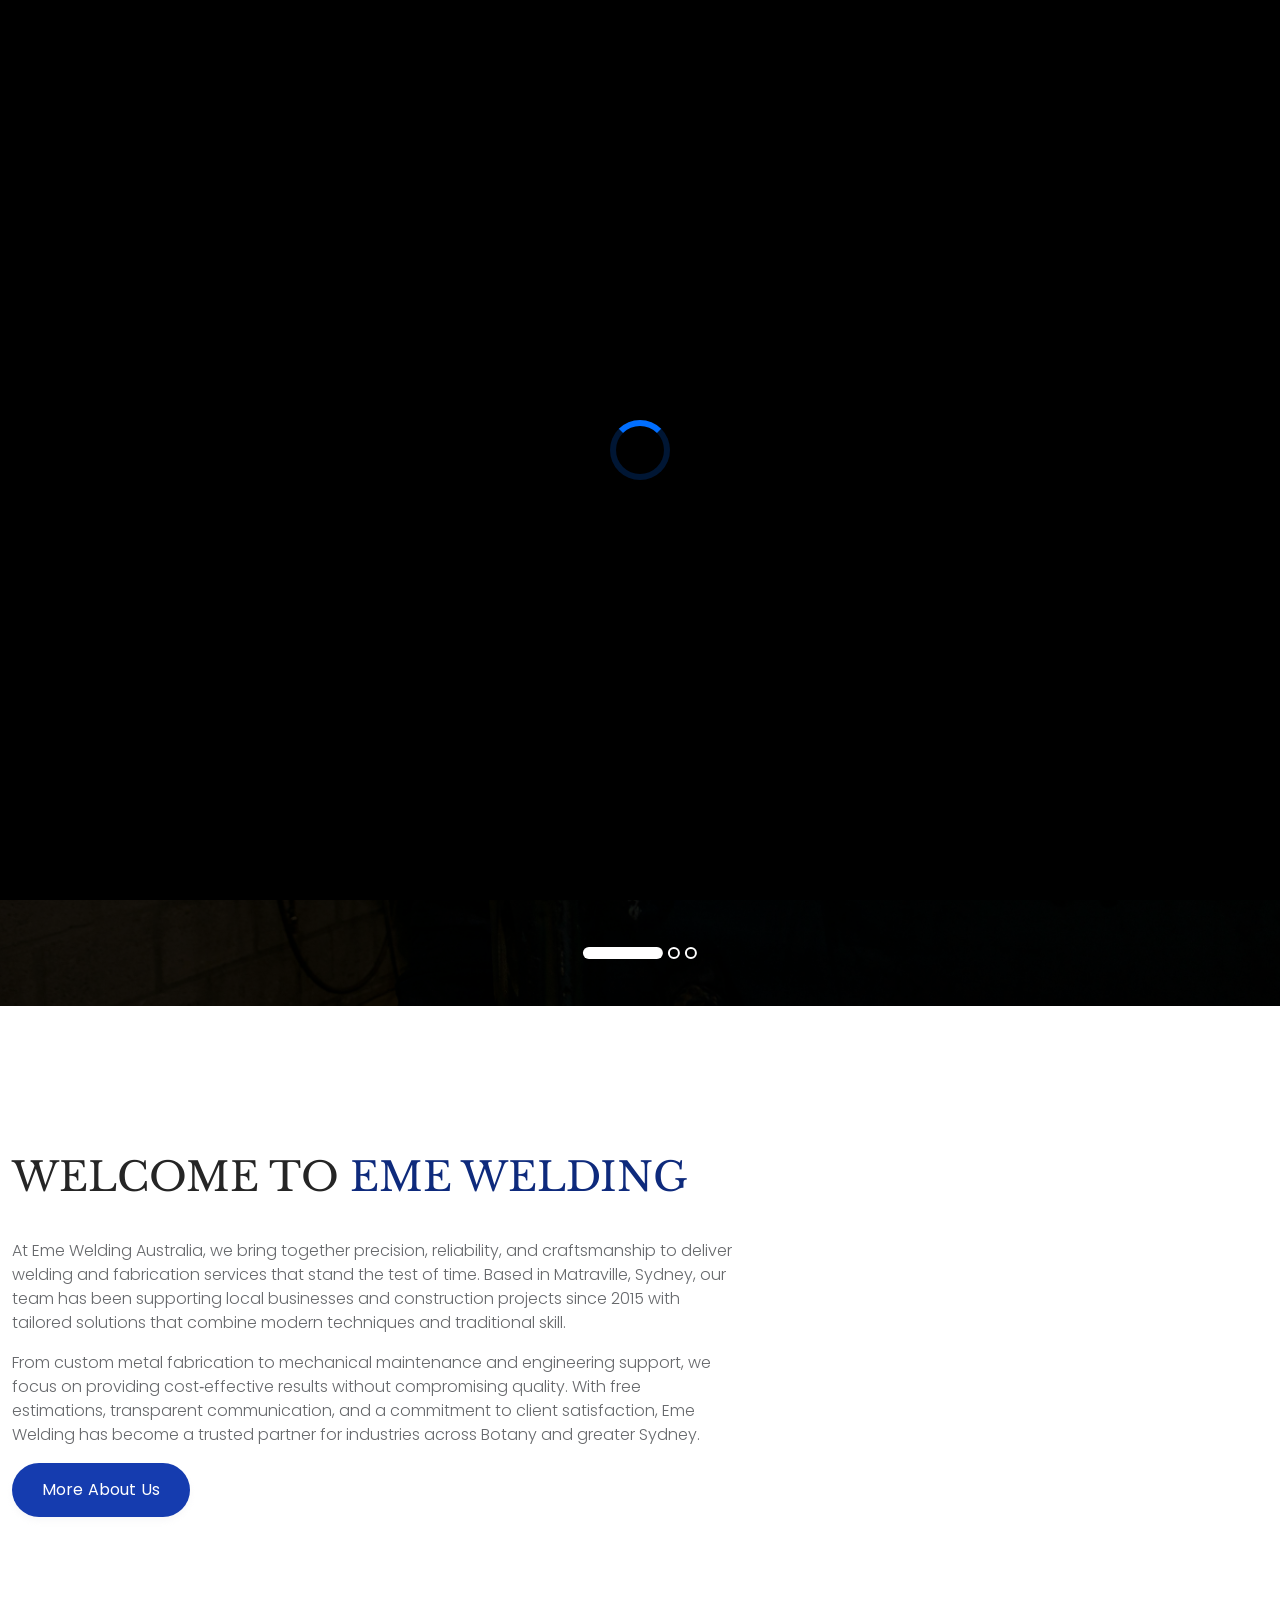
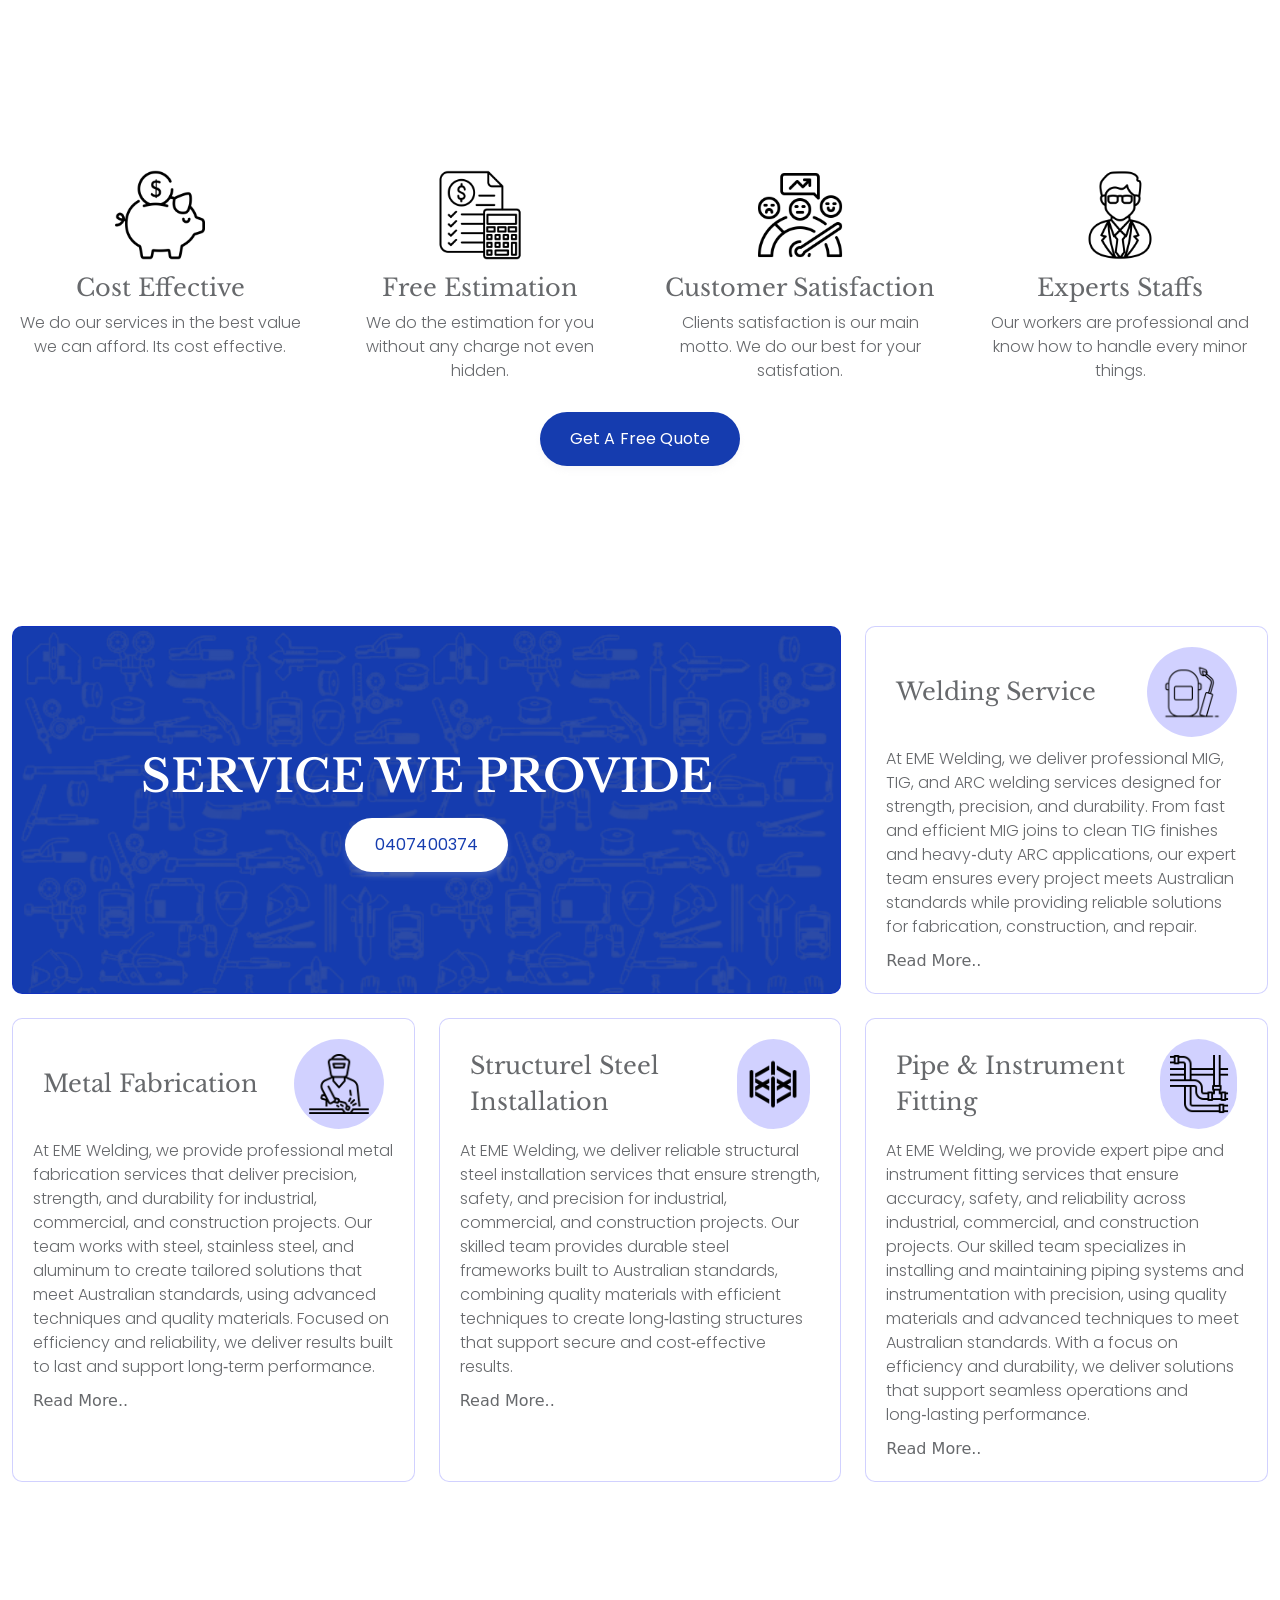
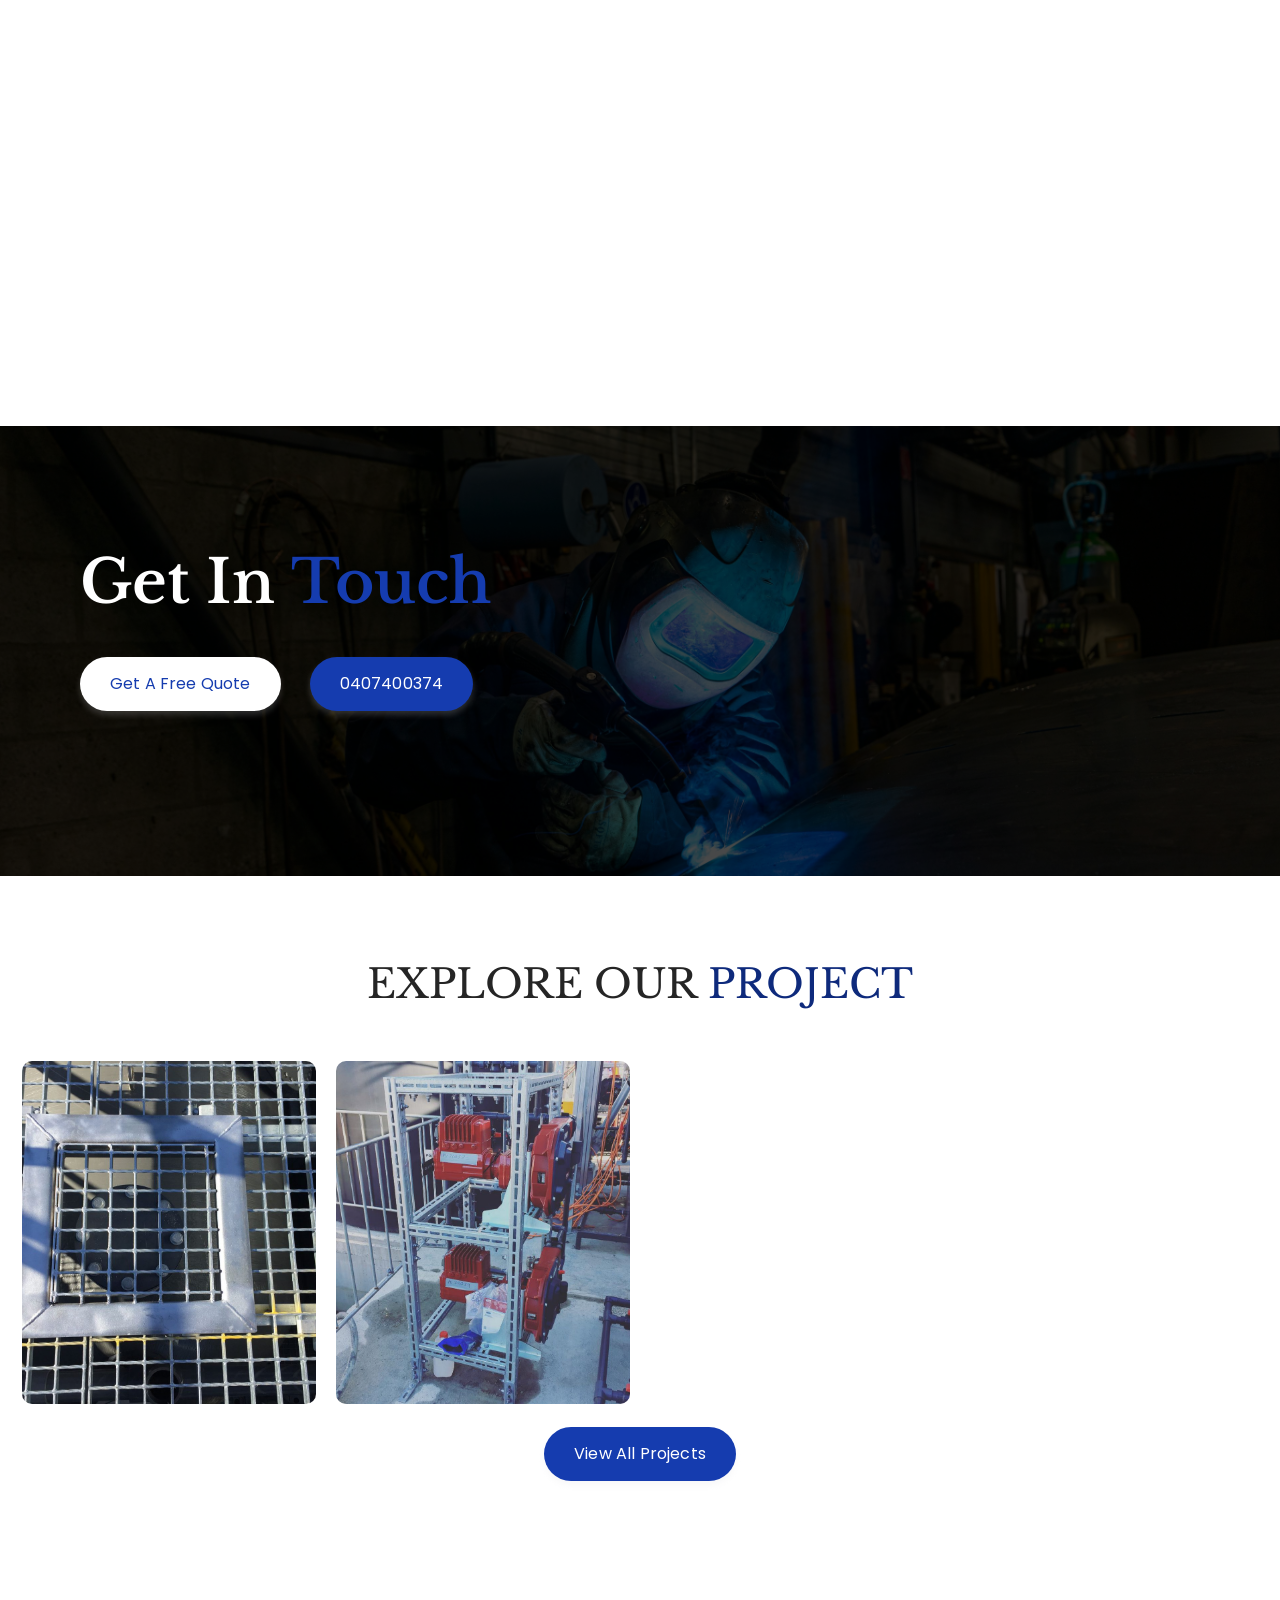
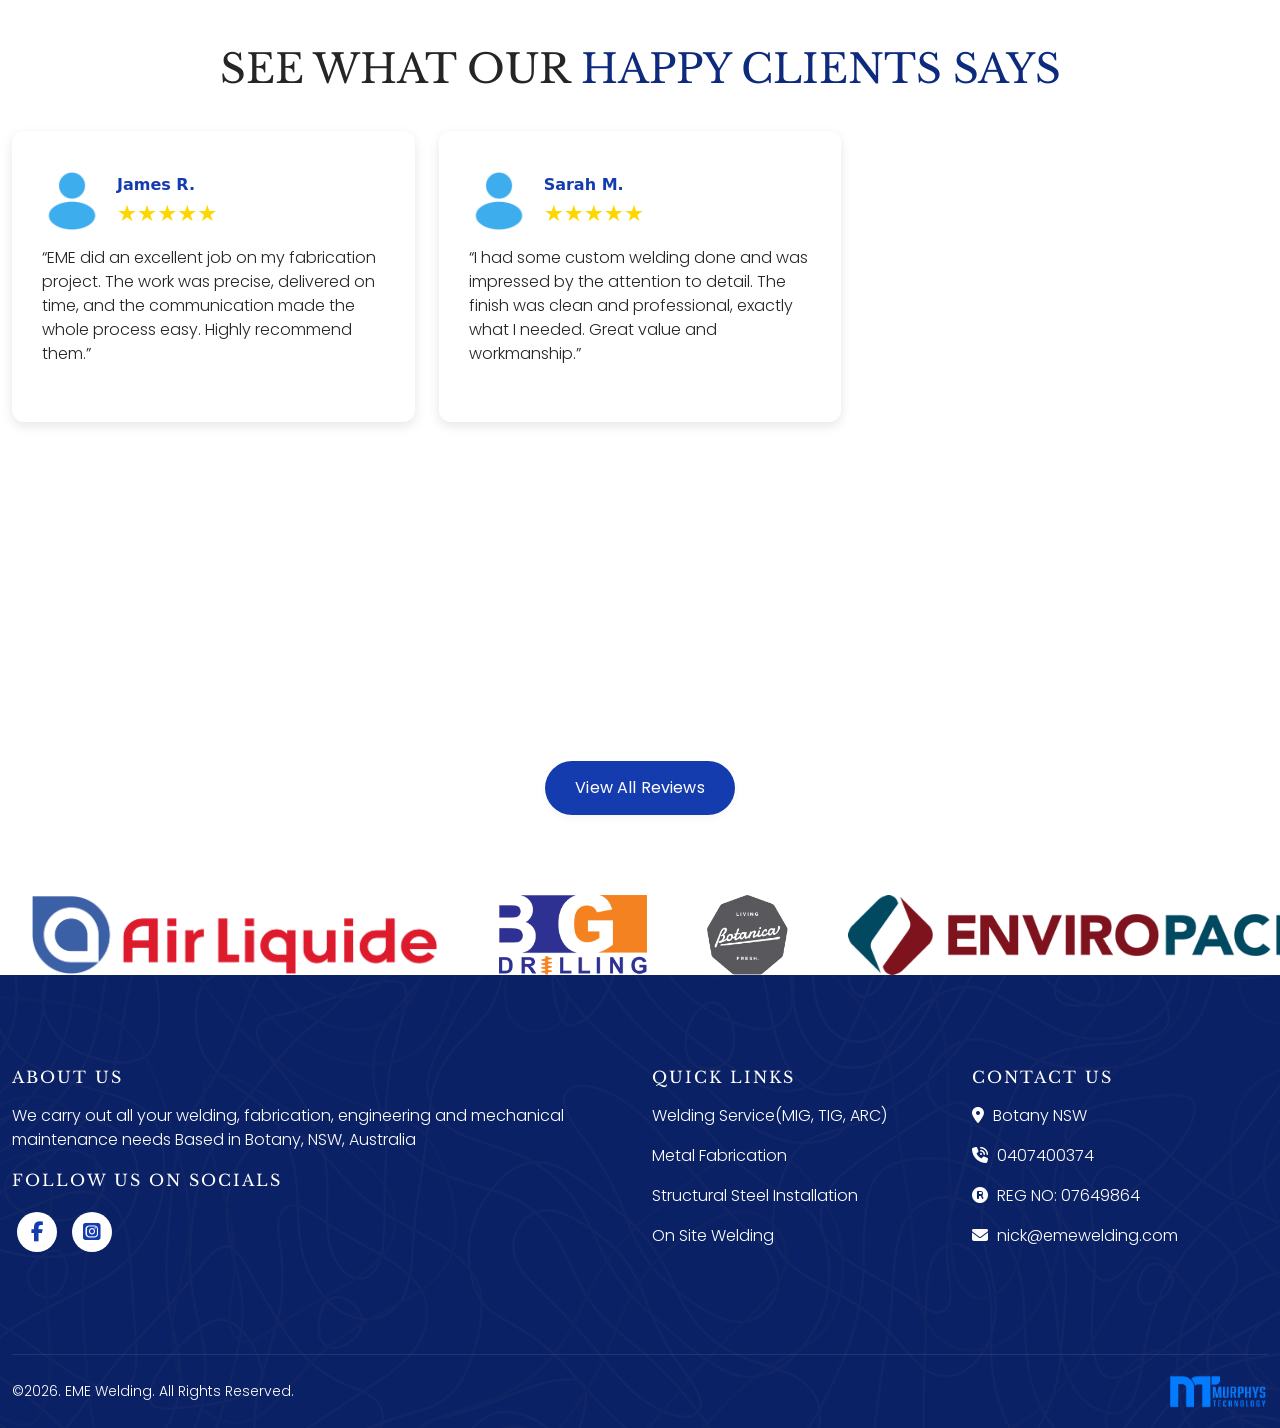
==== index.html @ 1e4e00d2 "again update" ====
<!DOCTYPE html>
<html lang="en-AU">

<head>
    <meta charset="utf-8" />
    <meta http-equiv="X-UA-Compatible" content="IE=edge" />
    <meta name="viewport" content="width=device-width, initial-scale=1, maximum-scale=1" />
    <title>EME Welding | Reliable Welding & Fabrication Solutions in Sydney</title>






    <!-- Google ("Poppins", sans-serif) ("Libre Baskerville", serif;) -->
    <link rel="preconnect" href="https://fonts.googleapis.com">
    <link rel="preconnect" href="https://fonts.gstatic.com" crossorigin>
    <link
        href="https://fonts.googleapis.com/css2?family=Libre+Baskerville:ital,wght@0,400..700;1,400..700&family=Poppins:ital,wght@0,100;0,200;0,300;0,400;0,500;0,600;0,700;0,800;0,900;1,100;1,200;1,300;1,400;1,500;1,600;1,700;1,800;1,900&display=swap"
        rel="stylesheet">




    <!-- bootstrap Icons (icon library) -->
    <link rel="stylesheet" href="https://cdn.jsdelivr.net/npm/bootstrap-icons@1.11.3/font/bootstrap-icons.css">


    <!-- Font Awesome (icon library, v6.6.0) -->
    <link rel="stylesheet" href="https://cdnjs.cloudflare.com/ajax/libs/font-awesome/6.6.0/css/all.min.css"
        integrity="sha512-Kc323vGBEqzTmouAECnVceyQqyqdsSiqLQISBL29aUW4U/M7pSPA/gEUZQqv1cwx4OnYxTxve5UMg5GT6L4JJg=="
        crossorigin="anonymous" referrerpolicy="no-referrer" />


    <!-- Plugins CSS (third-party libraries styling) -->
    <link rel="stylesheet" href="css/plugins.css" />

    <!-- animation stylesheet -->
    <link rel="stylesheet" href="css/animation.css">

    <!-- Main site stylesheet -->
    <link rel="stylesheet" href="css/style.css" />


</head>



<body>



    <!-- Preloader -->
    <div class="preloader-bg"></div>
    <div id="preloader">
        <div id="preloader-status">
            <div class="loader">
                <span></span>
            </div>
        </div>
    </div>







    <!--============================
            NAV BANNER 
  ==============================-->

    <div class="nav-banner py-2 px-3">
        <div class="container">
            <div class="row ">

                <div class="col-md-6 col-lg-3 nav-banner-item">
                    <a href="tel:0407400374"> <i class="bi bi-telephone"></i> 0407400374 </a>
                </div>

                <div class="col-md-6 col-lg-3 nav-banner-item">
                    <a href="mailto:nick@emewelding.com"> <i class="bi bi-envelope-at"></i> nick@emewelding.com </a>
                </div>

                <div class="col-lg-3 nav-banner-item d-none d-lg-block">
                    <div><i class="bi bi-clock"></i> Mon - Fri : 7:00 AM - 3:30 PM</div>
                </div>

                <div class="col-lg-3 nav-banner-social d-none d-lg-block">
                    <div class="nav-banner-item">
                        <a href="https://www.facebook.com/emewelding/"><i class="bi bi-facebook"></i></a>
                        <a href="https://www.instagram.com/emewelding/"><i class="bi bi-instagram"></i></a>
                    </div>
                </div>
            </div>
        </div>
    </div>

    <!--============================
            NAV BANNER 
  ==============================-->













    <!--============================
            NAVIGATION BAR 
  ==============================-->

    <nav class="navbar navbar-expand-lg">
        <div class="container">


            <!-- Logo -->
            <div class="logo-wrapper">
                <a class="logo" href="index.html">
                    <img src="img/logo/logo.png" class="logo-img img-fluid" alt="EME Welding Logo" />
                </a>
            </div>

            <!-- Button -->
            <button class="navbar-toggler" type="button" data-bs-toggle="collapse" data-bs-target="#navbar"
                aria-controls="navbar" aria-expanded="false" aria-label="Toggle navigation">
                <span class="navbar-toggler-icon"><i class="fa-solid fa-bars"></i></span>
            </button>


            <!-- Menu -->
            <div class="collapse navbar-collapse" id="navbar">
                <ul class="navbar-nav ms-auto">
                    <li class="nav-item">
                        <a class="nav-link active" href="index.html">Home</a>
                    </li>

                    <li class="nav-item">
                        <a class="nav-link" href="about.html">About</a>
                    </li>


                    <li class="nav-item dropdown">
                        <a class="nav-link dropdown-toggle" href="#" role="button" data-bs-toggle="dropdown"
                            aria-expanded="false">Services <i class="fa-solid fa-angle-down"></i></a>

                        <ul class="dropdown-menu">

                            <li>
                                <a href="welding-service.html" class="dropdown-item"><span>Welding Service (MIG,
                                        TIG, ARC)</span></a>
                            </li>

                            <li>
                                <a href="metal-fabrication.html" class="dropdown-item"><span>Metal
                                        Fabrication</span></a>
                            </li>

                            <li>
                                <a href="structural-steeel-installation.html" class="dropdown-item"><span>Structural
                                        Steel
                                        Installation</span></a>
                            </li>

                            <li>
                                <a href="pipe-instrument-fitting.html" class="dropdown-item"><span>Pipe &amp; Instrument
                                        Fitting</span></a>
                            </li>

                            <li>
                                <a href="project-management.html" class="dropdown-item"><span>Project
                                        Managament</span></a>
                            </li>

                            <li>
                                <a href="on-site-welding.html" class="dropdown-item"><span>On-Site Welding</span></a>
                            </li>

                            <li>
                                <a href="custom-fabrication.html" class="dropdown-item"><span>Custom
                                        Fabrication</span></a>
                            </li>


                        </ul>
                    </li>

                    <li class="nav-item">
                        <a class="nav-link" href="project.html">Projects</a>
                    </li>

                    <li class="nav-item">
                        <a class="nav-link" href="review.html">Reviews</a>
                    </li>


                    <li class="nav-item">
                        <a class="nav-link" href="contact.html">Contact Us</a>
                    </li>

                    <li class="nav-item d-none d-lg-block">
                        <a href="contact.html" class="button-2 "> Get a free quote </a>
                    </li>


                </ul>
            </div>

        </div>
    </nav>

    <!--============================
            NAVIGATION BAR 
  ==============================-->
















    <!--============================
            HERO SECTION 
  ==============================-->

    <section class="hero-section">
        <div class="carousel-container">
            <!-- Slide 1 -->
            <div class="carousel-slide active" data-slide="0">
                <img src="img/bg.jpg" alt="Slide 1" class="slide-image">
            </div>

            <!-- Slide 2 -->
            <div class="carousel-slide" data-slide="1">
                <img src="img/weld-1.webp" alt="Slide 2" class="slide-image">
            </div>

            <!-- Slide 3 -->
            <div class="carousel-slide" data-slide="2">
                <img src="img/weld-2.webp" alt="Slide 3" class="slide-image">
            </div>

        </div>

        <!-- Overlay -->
        <div class="overlay"></div>

        <!-- Hero Content -->
        <div class="hero-content">
            <div class="content-wrapper" data-content="0">
                <span>Welcome to</span>
                <h1>EME Welding</h1>
                <p>
                    At EME Welding, every project is a partnership — blending craftsmanship, innovation, and reliability
                    to create solutions that work for you.
                </p>
                <a href="contact.html" class="button-1"> Get in Touch Today! </a>
            </div>


        </div>


        <!-- Navigation Buttons -->
        <button class="nav-btn prev-btn d-none" aria-label="Previous slide">
            <i class="fas fa-chevron-left"></i>
        </button>
        <button class="nav-btn next-btn d-none" aria-label="Next slide">
            <i class="fas fa-chevron-right"></i>
        </button>

        <!-- Indicators -->
        <div class="indicators d-none d-md-block">
            <span class="indicator active" data-index="0"></span>
            <span class="indicator" data-index="1"></span>
            <span class="indicator" data-index="2"></span>
        </div>
    </section>

    <!--============================
            HERO SECTION 
  ==============================-->






















    <!--============================
            INTRO SECTION 
  ==============================-->

    <section class="intro-section section-padding">
        <div class="container">
            <div class="row">


                <div class="col-12 col-lg-7 pb-3 animate-bottom">

                    <div class="sec-title text-left animate-bottom pb-4">
                        <h2> Welcome to <span>eme welding</span></h2>
                    </div>


                    <div class="intro-txt animate-bottom">

                        <p>
                            At Eme Welding Australia, we bring together precision, reliability, and craftsmanship to
                            deliver welding and fabrication services that stand the test of time. Based in Matraville,
                            Sydney, our team has been supporting local businesses and construction projects since 2015
                            with tailored solutions that combine modern techniques and traditional skill.
                        </p>
                        <p>
                            From custom metal fabrication to mechanical maintenance and engineering support, we focus on
                            providing cost‑effective results without compromising quality. With free estimations,
                            transparent communication, and a commitment to client satisfaction, Eme Welding has become a
                            trusted partner for industries across Botany and greater Sydney.
                        </p>


                    </div>

                    <div class="text-left mt-2 animate-bottom">
                        <a href="about.html" class="button-2">More About Us </a>
                    </div>

                </div>

                <div class="col-12 col-lg-5 animate-bottom">
                    <div class="intro-img">
                        <img src="img/10.jpg" alt="">
                    </div>
                </div>


            </div>
        </div>
    </section>

    <!--============================
            INTRO SECTION 
  ==============================-->






















    <!--============================
            WHY CHOOSE US SECTION 
  ==============================-->

    <section class="features-section section-padding">
        <div class="container">

            <div class="sec-title text-center animate-bottom pb-4">
                <h2>Why <span>choose us ?</span></h2>
            </div>


            <div class="row">

                <div class="col-12 col-md-6 col-lg-3 animate-bloom">
                    <div class="features-card">
                        <div class="features-card-icon">
                            <img src="img/icons/cost-saving.png" alt="cost saving icon">
                        </div>
                        <div class="features-card-content">
                            <h3>cost effective</h3>
                            <p>We do our services in the best value we can afford. Its cost effective.</p>
                        </div>
                    </div>
                </div>


                <div class="col-12 col-md-6 col-lg-3 animate-bloom">
                    <div class="features-card">
                        <div class="features-card-icon">
                            <img src="img/icons/free-estimation.png" alt="free estimation icon">
                        </div>
                        <div class="features-card-content">
                            <h3>free estimation</h3>
                            <p>We do the estimation for you without any charge not even hidden.</p>
                        </div>
                    </div>
                </div>


                <div class="col-12 col-md-6 col-lg-3 animate-bloom">
                    <div class="features-card">
                        <div class="features-card-icon">
                            <img src="img/icons/customer-satisfaction.png" alt="customer satisfaction icon">
                        </div>
                        <div class="features-card-content">
                            <h3>customer satisfaction</h3>
                            <p>Clients satisfaction is our main motto. We do our best for your satisfation.</p>
                        </div>
                    </div>
                </div>


                <div class="col-12 col-md-6 col-lg-3 animate-bloom">
                    <div class="features-card">
                        <div class="features-card-icon">
                            <img src="img/icons/expert-staff.png" alt="expert staff icon">
                        </div>
                        <div class="features-card-content">
                            <h3>Experts Staffs</h3>
                            <p>Our workers are professional and know how to handle every minor things.</p>
                        </div>
                    </div>
                </div>


            </div>

            <div class="text-center mt-2 animate-bottom">
                <a href="contact.html" class="button-2">Get a Free Quote</a>
            </div>

        </div>

    </section>

    <!--============================
            WHY CHOOSE US  SECTION 
  ==============================-->


















    <!--============================
            OUR SERVICE SECTION 
  ==============================-->

    <section class="our-service-section section-padding">
        <div class="container">



            <div class="row g-4">


                <div class="col-12 col-md-6 col-lg-8 animate-bottom ">
                    <div class="servive-card servive-card-header">

                        <h2> Service we provide</h2>
                        <a href="tel:0407400374" class="button-1">0407400374</a>

                    </div>
                </div>



                <div class="col-12 col-md-6 col-lg-4 animate-bottom ">
                    <div class="servive-card">
                        <div class="service-card-head">
                            <div>
                                <h3>Welding Service</h3>
                            </div>
                            <div class="service-card-icon">
                                <img src="img/icons/welding-service.png" alt="">
                            </div>
                        </div>
                        <div class="service-card-body">
                            <p>
                                At EME Welding, we deliver professional MIG, TIG, and ARC welding services
                                designed for strength, precision, and durability. From fast and efficient MIG joins to
                                clean TIG finishes and heavy‑duty ARC applications, our expert team ensures every
                                project meets Australian standards while providing reliable solutions for fabrication,
                                construction, and repair.

                            </p>
                            <a href="welding-service.html"> Read More..</a>

                        </div>
                    </div>
                </div>





                <div class="col-12 col-md-6 col-lg-4 animate-bottom ">
                    <div class="servive-card">
                        <div class="service-card-head">
                            <div>
                                <h3>metal fabrication</h3>
                            </div>
                            <div class="service-card-icon">
                                <img src="img/icons/metal-fabrication.png" alt="">
                            </div>
                        </div>
                        <div class="service-card-body">
                            <p>
                                At EME Welding, we provide professional metal fabrication services that
                                deliver precision, strength, and durability for industrial, commercial, and construction
                                projects. Our team works with steel, stainless steel, and aluminum to create tailored
                                solutions that meet Australian standards, using advanced techniques and quality
                                materials. Focused on efficiency and reliability, we deliver results built to last and
                                support long‑term performance.
                            </p>
                            <a href="metal-fabrication.html"> Read More..</a>
                        </div>
                    </div>
                </div>


                <div class="col-12 col-md-6 col-lg-4 animate-bottom ">
                    <div class="servive-card">
                        <div class="service-card-head">
                            <div>
                                <h3>Structurel Steel Installation</h3>
                            </div>
                            <div class="service-card-icon">
                                <img src="img/icons/structure.png" alt="">
                            </div>
                        </div>
                        <div class="service-card-body">
                            <p>
                                At EME Welding, we deliver reliable structural steel installation services
                                that ensure strength, safety, and precision for industrial, commercial, and construction
                                projects. Our skilled team provides durable steel frameworks built to Australian
                                standards, combining quality materials with efficient techniques to create long‑lasting
                                structures that support secure and cost‑effective results.
                            </p>
                            <a href="structural-steeel-installation.html"> Read More..</a>
                        </div>
                    </div>
                </div>




                <div class="col-12 col-md-6 col-lg-4 animate-bottom ">
                    <div class="servive-card">
                        <div class="service-card-head">
                            <div>
                                <h3>Pipe &amp; Instrument fitting</h3>
                            </div>
                            <div class="service-card-icon">
                                <img src="img/icons/pipe.png" alt="">
                            </div>
                        </div>
                        <div class="service-card-body">
                            <p>
                                At EME Welding, we provide expert pipe and instrument fitting services that
                                ensure accuracy, safety, and reliability across industrial, commercial, and construction
                                projects. Our skilled team specializes in installing and maintaining piping systems and
                                instrumentation with precision, using quality materials and advanced techniques to meet
                                Australian standards. With a focus on efficiency and durability, we deliver solutions
                                that support seamless operations and long‑lasting performance.
                            </p>
                            <a href="pipe-instrument-fitting.html"> Read More..</a>
                        </div>
                    </div>
                </div>



                <div class="col-12 col-md-6 col-lg-4 animate-bottom ">
                    <div class="servive-card">
                        <div class="service-card-head">
                            <div>
                                <h3>project management</h3>
                            </div>
                            <div class="service-card-icon">
                                <img src="img/icons/project-mgnt.png" alt="">
                            </div>
                        </div>
                        <div class="service-card-body">
                            <p>
                                At EME Welding, we offer professional project management services that ensure
                                efficiency, safety, and quality across industrial, commercial, and construction
                                projects. Our experienced team oversees every stage from planning to completion,
                                coordinating resources, schedules, and compliance with Australian standards. With a
                                focus on clear communication and reliable execution, we deliver cost‑effective solutions
                                that keep projects on track and built to last.
                            </p>
                            <a href="project-management.html"> Read More..</a>
                        </div>
                    </div>
                </div>



                <div class="col-12 col-md-6 col-lg-4 animate-bottom ">
                    <div class="servive-card">
                        <div class="service-card-head">
                            <div>
                                <h3>on side welding</h3>
                            </div>
                            <div class="service-card-icon">
                                <img src="img/icons/on-site.png" alt="">
                            </div>
                        </div>
                        <div class="service-card-body">
                            <p>
                                At EME Welding, we deliver precise pipe and instrument fitting services that
                                ensure safety, accuracy, and reliability across industrial, commercial, and construction
                                projects. Our experienced team installs and maintains piping systems and instrumentation
                                to Australian standards, using quality materials and efficient techniques to achieve
                                durable, long‑lasting results that support seamless operations.
                            </p>
                            <a href="on-site-welding.html"> Read More..</a>
                        </div>
                    </div>
                </div>



                <div class="col-12 col-md-6 col-lg-4 animate-bottom ">
                    <div class="servive-card">
                        <div class="service-card-head">
                            <div>
                                <h3>Custom Fabrication</h3>
                            </div>
                            <div class="service-card-icon">
                                <img src="img/icons/custom.png" alt="">
                            </div>
                        </div>
                        <div class="service-card-body">
                            <p>
                                At EME Welding, we provide expert custom fabrication services that deliver
                                precision, strength, and flexibility for industrial, commercial, and specialized
                                projects. Our skilled team works with steel, stainless steel, and aluminum to create
                                tailored solutions that meet Australian standards, combining advanced techniques with
                                quality materials. With a focus on durability and efficiency, we ensure every custom
                                fabrication project achieves reliable, long‑lasting results.
                            </p>
                            <a href="custom-fabrication.html"> Read More..</a>
                        </div>
                    </div>
                </div>





            </div>
        </div>
    </section>


    <!--============================
            OUR SERVICE SECTION 
  ==============================-->



























    <!-- =====================================
             CTA SECTION
    ========================================== -->

    <div class="cta-box ">
        <div class="container cta-content section-padding">
            <h2 class="animate-bloom">Get in <span>Touch</span> </h2>

            <div class="col-12 gallery-btn text-left pt-4 animate-bottom">

                <a href="contact.html" class="button-1 me-4">
                    Get A Free Quote
                </a>

                <a href="tel:0407400374" class=" button-2"> 0407400374</a>
            </div>


        </div>
    </div>

    <!-- =======================================
            CTA SECTION
    ========================================== -->

























    <!--============================
            GALLERY SECTION 
  ==============================-->

    <section class="hero-gallery-section section-padding">

        <div class="container">


            <div class="sec-title text-center animate-bottom pb-4">
                <h2>explore our <span>project</span></h2>
            </div>



            <div class="mansory-gallery">
                <div class="column animate-bloom">
                    <img loading="lazy" src="img/images-10-1024x1024.jpg" alt="professional upholstery cleaning">

                </div>

                <div class="column animate-bloom">
                    <img loading="lazy" src="img/images-11-1024x1024.jpg" alt="professional carpet cleaning">
                </div>

                <div class="column animate-bloom">
                    <img loading="lazy" src="img/images-12-1024x1024.jpg" alt="professional carpet cleaning">
                </div>

                <div class="column animate-bloom">
                    <img loading="lazy" src="img/images-14-1024x1024.jpg" alt="professional window cleaning">
                </div>
            </div>

            <div class="text-center mt-2 animate-bottom">
                <a href="project.html" class="button-2"> View All Projects</a>
            </div>


        </div>
    </section>

    <!--============================
            GALLERY SECTION 
  ==============================-->


























    <!--============================
    Testimonials Section
=============================-->

    <section class="testimonials-section section-padding">

        <div class="container">
            <!-- Section Title -->

            <div class="sec-title text-center animate-bloom pb-4">
                <h2>See what our <span>happy clients says</span></h2>

            </div>



            <!-- Testimonials Grid -->
            <div class="row g-4">


                <!-- Card -->
                <div class="col-12 col-md-6 col-lg-4 animate-fade">
                    <div class="testimonial-card">
                        <div class="card-header">
                            <img src="img/icons/user.png" alt="user icon">
                            <div>
                                <h5>James R. </h5>
                                <div class="stars">★★★★★</div>
                            </div>
                        </div>

                        <p>
                            “EME did an excellent job on my fabrication project. The work was precise,
                            delivered on time, and the communication made the whole process easy. Highly recommend
                            them.”
                        </p>
                    </div>
                </div>



                <!-- Card -->
                <div class="col-12 col-md-6 col-lg-4 animate-fade">
                    <div class="testimonial-card">
                        <div class="card-header">
                            <img src="img/icons/user.png" alt="user icon">
                            <div>
                                <h5>Sarah M. </h5>
                                <div class="stars">★★★★★</div>
                            </div>
                        </div>

                        <p>
                            “I had some custom welding done and was impressed by the attention to detail. The finish was
                            clean and professional, exactly what I needed. Great value and workmanship.”
                        </p>
                    </div>
                </div>



                <!-- Card -->
                <div class="col-12 col-md-6 col-lg-4 animate-fade">
                    <div class="testimonial-card">
                        <div class="card-header">
                            <img src="img/icons/user.png" alt="user icon">
                            <div>
                                <h5>Daniel </h5>
                                <div class="stars">★★★★★</div>
                            </div>
                        </div>

                        <p>
                            “Eme Welding provided a quick turnaround without cutting corners. The staff were friendly,
                            knowledgeable, and clearly take pride in their craft. I’ll be back for future projects.”
                        </p>
                    </div>
                </div>



                <!-- Card -->
                <div class="col-12 col-md-6 col-lg-4 animate-fade">
                    <div class="testimonial-card">
                        <div class="card-header">
                            <img src="img/icons/user.png" alt="user icon">
                            <div>
                                <h5>Rebeccat</h5>
                                <div class="stars">★★★★★</div>
                            </div>
                        </div>

                        <p>
                            “From the first call to delivery, everything was smooth and professional. The team explained
                            the process clearly and the results exceeded my expectations. Very reliable service.” </p>
                    </div>
                </div>



                <!-- Card -->
                <div class="col-12 col-md-6 col-lg-4 animate-fade">
                    <div class="testimonial-card">
                        <div class="card-header">
                            <img src="img/icons/user.png" alt="user icon">
                            <div>
                                <h5>Michael L.</h5>
                                <div class="stars">★★★★★</div>
                            </div>
                        </div>

                        <p>
                            “I needed urgent repairs and they handled it perfectly. The work was solid, durable, and
                            completed faster than I expected. Great customer service and skilled tradespeople.”
                        </p>
                    </div>
                </div>



                <!-- Card -->
                <div class="col-12 col-md-6 col-lg-4 animate-fade">
                    <div class="testimonial-card">
                        <div class="card-header">
                            <img src="img/icons/user.png" alt="user icon">
                            <div>
                                <h5>Olivia P. </h5>
                                <div class="stars">★★★★★</div>
                            </div>
                        </div>

                        <p>
                            “Professional, efficient, and high-quality work. The team at Eme Welding made sure every
                            detail was right, and the finished product looks fantastic. Couldn’t be happier.”
                        </p>
                    </div>
                </div>
            </div>

            <div class="text-center mt-4 animate-bottom">
                <a href="review.html" class="button-2"> View All Reviews</a>
            </div>


        </div>
    </section>

    <!--============================
    Testimonials Section
=============================-->
























    <!--============================
            INFINITE BANNER CAROUSEL 
  ==============================-->

    <div class="slider">
        <div class="slides-track">

            <a href="https://www.airliquide.com/" class="slide-brand"><img src="img/logo/Air-Liquide-logo.png"
                    alt=" affiliated brand"></a>

            <a href="https://www.bgdrilling.com.au/" class="slide-brand"><img src="img/logo/bg-drilling-logo.png"
                    alt=" affiliated brand"></a>

            <a href="#" class="slide-brand"><img src="img/logo/botanica-logo.png" alt=" affiliated brand"></a>

            <a href="https://enviropacific.com.au/" class="slide-brand"><img src="img/logo/enviropacific-logo.png"
                    alt=" affiliated brand"></a>

            <a href="https://www.ixom.com/" class="slide-brand"><img src="img/logo/ixom-logo.png"
                    alt=" affiliated brand"></a>

            <a href="https://www.orica.com/" class="slide-brand"><img src="img/logo/Orica-logo.png"
                    alt=" affiliated brand"></a>

            <a href="https://www.rubbishbros.com.au/" class="slide-brand"><img src="img/logo/rubbishbros-logo.png"
                    alt=" affiliated brand"></a>

            <a href="https://www.solvay.com/en/" class="slide-brand"><img src="img/logo/Solvay_logo.png"
                    alt=" affiliated brand"></a>

            <a href="https://www.wardgroup.com.au/" class="slide-brand"><img src="img/logo/Ward-logo.jpg"
                    alt=" affiliated brand"></a>



            <!-- duplicate set for seamless loop -->
            <a href="https://www.airliquide.com/" class="slide-brand"><img src="img/logo/Air-Liquide-logo.png"
                    alt=" affiliated brand"></a>

            <a href="https://www.bgdrilling.com.au/" class="slide-brand"><img src="img/logo/bg-drilling-logo.png"
                    alt=" affiliated brand"></a>

            <a href="#" class="slide-brand"><img src="img/logo/botanica-logo.png" alt=" affiliated brand"></a>

            <a href="https://enviropacific.com.au/" class="slide-brand"><img src="img/logo/enviropacific-logo.png"
                    alt=" affiliated brand"></a>

            <a href="https://www.ixom.com/" class="slide-brand"><img src="img/logo/ixom-logo.png"
                    alt=" affiliated brand"></a>

            <a href="https://www.orica.com/" class="slide-brand"><img src="img/logo/Orica-logo.png"
                    alt=" affiliated brand"></a>

            <a href="https://www.rubbishbros.com.au/" class="slide-brand"><img src="img/logo/rubbishbros-logo.png"
                    alt=" affiliated brand"></a>

            <a href="https://www.solvay.com/en/" class="slide-brand"><img src="img/logo/Solvay_logo.png"
                    alt=" affiliated brand"></a>

            <a href="https://www.wardgroup.com.au/" class="slide-brand"><img src="img/logo/Ward-logo.jpg"
                    alt=" affiliated brand"></a>


        </div>
    </div>

    <!--============================
            INFINITE BANNER CAROUSEL 
  ==============================-->






































    <!--============================
            FOOTER
  ==============================-->

    <footer class="footer bg">
        <div class="container">
            <!-- top -->
            <div class="top">
                <div class="row">

                    <div class="col-md-6 mb-30">
                        <div class="item">
                            <h3>About Us</h3>
                            <p class="pe-4">
                                We carry out all your welding, fabrication, engineering and mechanical maintenance needs
                                Based in Botany, NSW, Australia
                            </p>

                            <h3>Follow us on Socials</h3>
                            <div class="social-icons">
                                <ul class="list-inline">
                                    <li>
                                        <a href="https://www.facebook.com/emewelding/"><i
                                                class="fa-brands fa-facebook-f"></i></a>
                                    </li>
                                    <li>
                                        <a href="https://www.instagram.com/emewelding/"><i
                                                class="fa-brands fa-square-instagram"></i></a>
                                    </li>

                                </ul>
                            </div>

                        </div>
                    </div>




                    <div class="col-md-3 mb-30">
                        <div class="item">
                            <h3>quick links</h3>
                            <p><a href="welding-service.html">Welding Service(MIG, TIG, ARC)</a></p>
                            <p><a href="metal-fabrication.html">Metal Fabrication</a></p>
                            <p><a href="structural-steeel-installation.html">Structural Steel Installation</a></p>
                            <p><a href="on-site-welding.html">On Site Welding</a></p>

                        </div>
                    </div>



                    <div class="col-md-3  mb-30">
                        <div class="item">
                            <h3>Contact Us</h3>
                            <div class="links">
                                <p><i class="fa-solid fa-location-dot"></i> Botany NSW</p>
                                <p><i class="fa-solid fa-phone-volume"></i> 0407400374 </p>
                                <p><i class="fa-solid fa-registered"></i> REG NO: 07649864 </p>
                                <p><i class="fa-solid fa-envelope"></i>
                                    nick@emewelding.com</p>
                            </div>
                        </div>
                    </div>



                </div>
            </div>

            <!-- bottom -->
            <div class="bottom">
                <div class="row">
                    <div class="col-md-12 footer-right">
                        <p class="mb-0">
                            &copy;2026. EME Welding. All Rights Reserved.
                        </p>

                        <div class="footer-power"><a href="https://murphystechnology.com.au/"> <img
                                    src="img/logo/power.png" alt=""></a></div>
                    </div>
                </div>
            </div>
        </div>
    </footer>

    <!--============================
            FOOTER
  ==============================-->







    <!--============================
            Book Now CTA For Mobile
  ==============================-->

    <div class="cta-container d-lg-none">
        <div class="cta-text">Call Us Today</div>
        <a href="tel:0407400374" class="cta-btn">
            <i class="fa-solid fa-phone-flip"></i>
        </a>
    </div>

    <!--============================
            Book Now CTA For Mobile
  ==============================-->










    <!--============================
            ANIMATION JS
  ==============================-->
    <script>
        // Scroll Animation Script
        (function () {
            const observer = new IntersectionObserver(
                (entries) => {
                    const groups = {}; // Group by animation type

                    entries.forEach((entry) => {
                        if (entry.isIntersecting) {
                            const el = entry.target;
                            const animationType = Array.from(el.classList).find((cls) =>
                                cls.startsWith("animate-")   // updated prefix
                            );

                            if (!groups[animationType]) groups[animationType] = [];
                            groups[animationType].push(el);

                            observer.unobserve(el); // Animate only once
                        }
                    });

                    // Apply stagger per animation group
                    Object.values(groups).forEach((group) => {
                        group.forEach((el, index) => {
                            setTimeout(() => {
                                el.classList.add("animate-visible"); // updated suffix
                            }, index * 300); // Delay between elements
                        });
                    });
                },
                { threshold: 0.2 }
            );

            // Observe all animate elements
            document.querySelectorAll('[class*="animate-"]').forEach((el) => {
                observer.observe(el);
            });
        })();

    </script>
    <!--============================
            ANIMATION JS
  ==============================-->








    <!-- Bootstrap JavaScript (responsive UI components) -->
    <script src="js/bootstrap.min.js"></script>

    <!-- jQuery core library (v3.7.1) -->
    <script src="js/jquery-3.7.1.min.js"></script>

    <!-- ScrollIt (smooth scrolling between page sections) -->
    <script src="js/scrollIt.min.js"></script>

    <!-- Custom JavaScript (your site-specific scripts) -->
    <script src="js/script.js"></script>


</body>

</html>
---- css/animation.css ----
/* =====================
   Base Animations
===================== */
[class*="animate-"] {
    opacity: 0;
    transition: all 0.8s ease;
}

/* Directions */
.animate-bottom {
    transform: translateY(100px);
}

.animate-top {
    transform: translateY(-100px);
}

.animate-right {
    transform: translateX(100px);
}

.animate-left {
    transform: translateX(-100px);
}

.animate-left-rotate {
    transform: translateX(-100px) rotate(360deg);
    transition: transform 1s ease;
}

.animate-fade {
    opacity: 0;
    transition: opacity 3s ease;
}

/* 🌸 Bloom Animation */
.animate-bloom {
    opacity: 0;
    transform: scale(0.2);
    transition: transform 0.8s ease-out, opacity 0.8s ease-out;
}

/* When element is visible */
.animate-visible {
    opacity: 1;
    transform: translate(0, 0) scale(1);
}

/* Optional: smooth bounce after bloom */
.animate-bloom.animate-visible {
    animation: bloom-bounce 0.8s cubic-bezier(0.34, 1.56, 0.64, 1);
}

@keyframes bloom-bounce {
    0% {
        transform: scale(0.8);
        opacity: 0;
    }

    70% {
        transform: scale(1.02);
        opacity: 1;
    }

    100% {
        transform: scale(1);
    }
}
---- css/style.css ----
/* ======= Typography style ======= */
:root {
  --primary-blue: #13FFFF;
  --secondary-blue: #153CAF;
  --text-gray: #67696c;
  --bg-color: #FAFAF7;
  --light-gray: #F5F4EE;
  --soft-white: #F9F9F9;
  --black: #252525;
  --white: #FFFFFF;

  /* font */
  --font-body: "Poppins", sans-serif;
  --font-head: "Libre Baskerville", serif;

}




html,
body {
  -moz-osx-font-smoothing: grayscale;
  -webkit-font-smoothing: antialiased;
  -moz-font-smoothing: antialiased;
  font-smoothing: antialiased;
  height: 100%;
  width: 100%;
  scroll-behavior: smooth;

}

* {
  margin: 0;
  padding: 0;
  -webkit-box-sizing: border-box;
  box-sizing: border-box;
  outline: none;
  list-style: none;
  word-wrap: break-word;
}

body {
  color: var(--text-gray);
  background: var(--white);
  font-size: 16px;
  overflow-x: hidden;
  width: 100%;
}







p {
  font-family: var(--font-body);
  font-size: 16px;
  font-weight: 300;
  color: var(--text-gray);
}

h1 {
  font-size: 55px;
}

h2 {
  font-size: 45px;
}

h3 {
  font-size: 40px;
}

h4 {
  font-size: 27px;
}

h5 {
  font-size: 21px;
}

h6 {
  font-size: 17px;
}



h1,
h2 {
  font-family: var(--font-head);
  color: var(--secondary-blue);
  font-weight: 600;
  line-height: 1.2em;
  margin-bottom: 5px;
  margin: 0 0 15px 0;
}





h3,
h4,
h5,
h6 {
  font-weight: 400;
  line-height: 1.5em;
  margin: 0 0 15px 0;
}

img {
  width: 100%;
  height: auto;
  -webkit-transition: all 0.5s;
  -o-transition: all 0.5s;
  transition: all 0.5s;
}

span,
a,
a:hover {
  display: inline-block;
  text-decoration: none;
  color: inherit;
}

b {
  font-weight: 300;
  color: var(--white);
}






/* list */

.list {
  position: relative;
  display: block;
}

.list li {
  position: relative;
  display: flex;
  align-items: center;
}

.list li+li {
  margin-top: 10px;
}

.list-icon {
  display: grid;
}

.list-icon span {
  font-size: 17px;
  color: var(--secondary-blue);
}

.list-text {
  margin-left: 15px;
}

.list-text p {
  font-size: 17px;
  margin: 0;
  color: #999;
}







/* breadcrumb */

.breadcrumb a {
  color: var(--secondary-blue);
}

.breadcrumb-item+.breadcrumb-item::before {
  color: rgba(255, 255, 255, 0.5);
}

.breadcrumb-item.active {
  color: var(--white);
}

/* bottom fade */

.bottom-fade {
  width: 100%;
  top: 0;
  height: 100%;
  float: left;
  position: absolute;

  z-index: 0;
  border-radius: 20px 20px 0 20px;
}

.why-us-bottom-fade {
  border-radius: 0px;
}

















/* ======= Preloader style ======= */

.preloader-bg,
#preloader {
  position: fixed;
  width: 100%;
  height: 100vh;
  overflow: hidden;
  background: #000000;
  /* Dark backdrop */
  z-index: 10000009;
}

#preloader {
  display: table;
  table-layout: fixed;
}

#preloader-status {
  display: table-cell;
  vertical-align: middle;
}



.loader {
  border: 6px solid #006eff34;
  border-top: 6px solid #006eff;
  border-radius: 50%;
  width: 60px;
  height: 60px;
  margin: 0 auto;
  animation: spin 1s linear infinite;
}

@keyframes spin {
  0% {
    transform: rotate(0deg);
  }

  100% {
    transform: rotate(360deg);
  }
}

/* ======= Preloader style ======= */


























/* ======= Section style ======= */

.section-padding {
  padding: 80px 0;
}

@media (max-width:992px) {
  .section-padding {
    padding: 60px 0;
  }

}

@media (max-width:767px) {
  .section-padding {
    padding: 40px 0;
  }

}



.section-title {
  font-size: 40px;
  position: relative;
  line-height: 1.2em;
  font-weight: 400;
  text-transform: uppercase;
}

.section-title h2 {
  font-size: clamp(30px, 5vw, 45px);
  color: var(--secondary-blue);
  position: relative;
  line-height: 1.2em;
  font-weight: 400;
  text-transform: uppercase;
}



[data-overlay-dark] .section-title span,
.section-title span {
  color: var(--secondary-blue);
}

.section-title.white {
  color: var(--white);
}

.section-title.black {
  color: var(--white);
}

.section-title p {
  font-family: "Oswald", sans-serif;
  font-weight: 300;
  font-size: 16px;
  line-height: 20px;
  margin-bottom: 15px;
  position: relative;
  display: inline-block;
  z-index: 1;
  text-transform: uppercase;
  letter-spacing: 3px;
}

.section-subtitle.white {
  color: var(--white);
}

@media screen and (max-width: 991px) {
  .section-title {
    font-size: 40px;
  }
}






















/* ======= Nav-banner style ======= */
.nav-banner {
  color: var(--text-gray);
  background-color: var(--white);
  font-size: clamp(8px, 3vw, 12px);
  text-align: left;
  font-weight: 400;
  font-size: 16px;
  border-bottom: 1px solid var(--light-gray);
}


.nav-banner .row {
  padding: 5px 0px;
  margin: 0px;
}


.nav-banner .row i {
  font-size: 16px;
  color: var(--secondary-blue);
  margin-right: 10px;
}


.nav-banner-item {
  display: flex;
  flex-direction: row;
  justify-content: center;
  align-items: center;
}

.nav-banner-social {
  align-items: center;
}

.nav-banner-social a {
  margin-right: 30px;
}

/* ======= Nav-banner style ======= */































/* ========================
     Navbar style
=========================== */

.navbar {
  position: relative;
  left: 0;
  width: 100%;
  background: var(--white);
  z-index: 99;
  padding: 0;
  height: 100px;
  border-bottom: 1px solid rgba(255, 255, 255, 0.2);
  box-shadow: 0px 5px 15px rgb(15 36 84 / 5%);

}


.navbar .container {
  border: none;
}

.logo .logo-img {
  width: 80px;
  height: auto;
  display: block;
}

.nav-scroll .container {
  border: none;
}

.navbar-toggler-icon {
  background-image: none;
}

.navbar .navbar-toggler-icon,
.navbar .icon-bar {
  color: black;
}


.navbar .navbar-collapse .navbar-nav {
  display: flex;
  align-items: center;
  padding: 10px;
}

.navbar .navbar-nav .nav-link {
  font-weight: 600;
  font-size: 16px;
  color: var(--black);
  margin: 1px;
  -webkit-transition: all 0.4s;
  transition: all 0.4s;
  padding-right: 12px;
  padding-left: 12px;
  text-transform: uppercase;
}




.navbar .navbar-nav .nav-link {
  position: relative;
  color: var(--black);
  text-decoration: none;
  background-image: linear-gradient(currentColor, currentColor);
  background-position: 0 100%;
  background-repeat: no-repeat;
  background-size: 0% 1px;
  transition: background-size 0.3s ease;
}

.navbar .navbar-nav .nav-link:hover {
  background-size: 100% 2px;
  color: var(--secondary-blue);
}

.navbar .navbar-nav .active {
  background-size: 100% 2px;
  color: var(--secondary-blue);
  font-weight: 600;
}

.navbar .navbar-nav .active i {
  color: var(--secondary-blue);
}






.nav-scroll {
  background: var(--white);
  padding: 0;
  position: fixed;
  top: -140px;
  left: 0;
  width: 100%;
  -webkit-transition: -webkit-transform 0.5s;
  transition: -webkit-transform 0.5s;
  transition: transform 0.5s;
  transition: transform 0.5s, -webkit-transform 0.5s;
  -webkit-transform: translateY(140px);
  transform: translateY(140px);
  border: none;
  -webkit-box-shadow: 0px 5px 15px rgb(15 36 84 / 5%);
  box-shadow: 0px 5px 15px rgb(15 36 84 / 5%);
}

.nav-scroll .container {
  margin: 0px auto;
  background: var(--white);

}


.nav-scroll .logo .logo-img {
  width: 80px;
  height: auto;
  display: block;
}

a.logo {
  display: block;
  width: 80px;
  height: auto;
}

.nav-scroll .navbar-toggler-icon,
.nav-scroll .icon-bar {
  color: var(--black);
}

.nav-scroll .navbar-nav .nav-link {
  color: var(--black);
  font-weight: 600;
}

.nav-scroll .navbar-nav .active {
  color: var(--secondary-blue) !important;
  font-weight: 600;
}

.nav-scroll .navbar-nav .logo {
  padding: 15px 0;
  color: var(--secondary-blue);
}

.nav-scroll .logo-img {
  width: 80px;
  margin-bottom: 0px;
}

.nav-scroll .logo-wrapper .logo {
  display: block;
  width: 100%;
  position: relative;
  color: var(--white);
  margin-bottom: 0;
  padding: 0;
}




.logo {
  padding: 0;
  display: block;
}

.logo-img {
  width: 80px;
  height: auto;
  object-fit: contain;
}

.dropdown .nav-link i {
  padding-left: 0px;
  font-size: 8px;
  color: var(--black);
}




.navbar .dropdown-menu {
  background-color: var(--light-white);
  width: fit-content !important;
  padding: 10px 20px !important;
  box-shadow: rgba(0, 0, 0, 0.24) 0px 3px 8px !important;
}


.navbar .dropdown-menu .dropdown-item {
  font-family: "Outfit", sans-serif;
  font-size: 15px;
  font-weight: 400;
  color: var(--black);
  position: relative;
  background-color: transparent;
  -webkit-transition: all 0.4s;
  -o-transition: all 0.4s;
  transition: all 0.4s;
  padding: 5px;
}

.navbar .dropdown-menu .dropdown-item span {
  display: block;
  cursor: pointer;
  padding: 3px;
}


.navbar .dropdown-menu .dropdown:hover>.dropdown-item,
.navbar .dropdown-menu .dropdown-item.active,
.navbar .dropdown-menu .dropdown-item:hover {
  color: var(--secondary-blue) !important;
  font-weight: 400;

}


.navbar .dropdown-toggle::after {
  display: none;

}

.navbar .dropdown-menu {
  box-shadow: 0 16px 50px rgb(27 27 27 / 7%);

}

.navbar .dropdown-menu li:last-child {
  border-bottom: none;
}

.navbar .dropdown-menu li {
  position: relative;
  display: block;
  -webkit-transition: all 500ms ease;
  transition: all 500ms ease;
  border-bottom: 1px solid rgba(255, 255, 255, 0.02);
}


.navbar .dropdown-menu .dropdown-menu.pull-left {
  top: 0;
  left: auto;
  right: 100%;
}

/* navbar-right */
.navbar .navbar-right {
  position: relative;
  display: flex;
  align-items: center;
}

.navbar .navbar-right .wrap {
  position: relative;
  display: flex;
  align-items: center;
  z-index: 5;
  margin-left: 20px;
}

.navbar .navbar-right .wrap .icon {
  position: relative;
  display: flex;
  align-items: center;
  justify-content: center;
  height: 40px;
  width: 40px;
  background-color: transparent;
  border-radius: 50%;
  font-size: 16px;
  color: var(--white);
  -webkit-transition: all 500ms ease;
  transition: all 500ms ease;
  border: 1px solid rgba(255, 255, 255, 0.3);
}

.nav-scroll .navbar-right .wrap .icon {
  color: var(--white);
}

.navbar .navbar-right .wrap .text {
  margin-left: 5px;
  top: 0;
  position: relative;
}

.navbar .navbar-right .wrap .text p {
  font-size: 12px;
  line-height: 11px;
  color: var(--white);
  margin-bottom: 4px;
}

.navbar .navbar-right .wrap .text h5 {
  font-size: 17px;
  font-weight: 300;
  color: var(--white);
  margin-bottom: 0;
}

.navbar .navbar-right .wrap .text h5 a {
  color: var(--white);
  -webkit-transition: all 500ms ease;
  transition: all 500ms ease;
}


.navbar .dropdown-menu .dropdown-item.active {
  color: var(--secondary-blue) !important;
  font-weight: 600 !important;
}





/* Navbar Media Query */
@media (min-width: 992px) {

  /* Make dropdown parent stable */
  .navbar .dropdown {
    position: relative;
  }

  .navbar .dropdown i {
    font-size: 16px;
    margin: 0px;
    padding: 0px;
    transition: all 0.3s ease;
  }


  /* Base dropdown state */
  .navbar .dropdown-menu {
    display: block;
    opacity: 0;
    visibility: hidden;
    transform: translateY(12px);
    width: 80px;
    padding: 20px 12px;
    border-radius: 15px;
    border: 0;
    background-color: var(--white);
    transition: opacity 0.25s ease, transform 0.25s ease;
    pointer-events: none;
  }

  /* Invisible hover bridge (IMPORTANT) */
  .navbar .dropdown::after {
    content: "";
    position: absolute;
    left: 0;
    right: 0;
    top: 100%;
    height: 14px;
  }

  /* Hover open */
  .navbar .dropdown:hover>.dropdown-menu {
    opacity: 1;
    visibility: visible;
    transform: translateY(0);
    pointer-events: auto;
  }


  .navbar .dropdown:hover i {
    transform: rotate(-180deg);
  }


  /* Nested dropdown fix (if any) */
  .navbar .dropdown-menu .dropdown-menu {
    left: calc(100% + 5px);
    top: 0;
    transform: translateY(0);
  }

  /* Disable bootstrap click toggle on desktop */
  .navbar .dropdown-toggle {
    pointer-events: none;
  }
}








@media screen and (max-width: 991px) {

  .navbar {
    padding: 0;
    height: 90px;
    background: var(--white);
    padding: 0;
    border-bottom: 1px solid rgba(255, 255, 255, 0.1);
  }


  .nav-scroll {
    background: var(--white);
  }

  .logo-wrapper {
    float: left;
    padding: 5px 15px;
    height: 90px;
  }

  .nav-scroll .logo-wrapper {
    padding: 5px 15px;
    background-color: transparent;
  }

  .nav-scroll .logo .logo-img {
    width: 80px;
  }

  .navbar .logo {
    text-align: left;
    margin-left: 0px;
  }

  .logo-img {
    margin-bottom: 0px;
    width: 80px;
    padding: 0;
  }

  .navbar button {
    margin-right: 0px;
    outline: none !important;
    background: transparent;
    margin-top: 10px;
    border: none;
  }

  .navbar button:hover {
    background: transparent;
  }

  .navbar button:active,
  .navbar button:focus,
  .navbar button:hover {
    background: transparent;
    outline: none;
    color: transparent !important;
  }

  .navbar .container {
    max-width: 100%;
    padding: 0;
  }

  .navbar .nav-link {
    margin: 0px auto !important;
  }

  .navbar .navbar-nav .nav-link {
    color: var(--white);
    border-style: none;
    font-weight: 300;
    padding: 3px;
    border-radius: 0px;
    background: transparent;

  }

  .navbar .navbar-nav .active {
    color: var(--secondary-blue);
    font-weight: 600;
  }


  .nav-scroll .navbar-collapse .nav-link {
    color: var(--white) !important;
    padding: 10px 0px;
  }

  .nav-scroll .navbar-collapse .active {
    color: var(--secondary-blue) !important;
    font-weight: 600 !important;

  }

  .navbar .dropdown-menu {
    background-color: transparent;
  }

  .navbar .navbar-collapse .navbar-nav {
    display: flex;
    align-items: start;
    padding: 60px 40px;
    border-radius: 0px;
    background: black;
  }



  .navbar .dropdown-menu .dropdown-item {
    color: var(--white);
    padding: 0px;
    font-weight: 300;
    line-height: 30px;

  }

  .navbar .dropdown-menu .dropdown-item.dropdown-toggle {
    font-weight: 300;
  }

  .navbar .dropdown-submenu .dropdown-toggle::after {
    right: 15px;
    font-size: 10px;
  }

  .navbar .dropdown-submenu:hover>.dropdown-toggle::after {
    transform: rotate(0deg);
  }

  .navbar .dropdown-submenu .dropdown-toggle.show::after {
    transform: rotate(90deg);
  }

  .navbar .dropdown-menu {
    border: none;
    padding: 0;
    border-radius: 0;
    margin: 0;
    background: var(--light-black);
    box-shadow: none;
  }

  .navbar .dropdown i {
    font-size: 16px;
    margin: 0px;
    padding: 0px;
    transition: all 0.3s ease;
  }


  .navbar .dropdown.active i {
    transform: rotate(-180deg);
  }


  .navbar .dropdown-submenu .dropdown-menu {
    margin: 0;
    padding: 0 0 0 20px;
  }

  .navbar .dropdown-menu li a {
    padding: 0 10px;
  }

  .navbar .navbar-nav .nav-link {
    padding-right: 0px;
    padding-left: 0px;
  }

  .navbar .navbar-nav {
    padding: 30px;
  }

  .navbar .navbar-collapse {
    height: fit-content;
    overflow: auto;
    background: var(--black);
    text-align: left;
  }

  .dropdown .nav-link i {
    color: rgba(255, 255, 255, 0.5);
  }

  .nav-scroll .dropdown .nav-link i {
    color: rgba(255, 255, 255, 0.5);
  }

  .nav-scroll .dropdown .nav-link.active i {
    color: var(--secondary-blue);
  }


  .navbar .navbar-right {
    display: none;
  }
}

/* ======= Navbar style ======= */

/* ===============================
   Mobile dropdown always visible
   (< 992px)
================================ */























/* ======= HERO SECTION style ======= */
.hero-section {
  position: relative;
  width: 100%;
  height: 95vh;
  overflow: hidden;
}

.carousel-container {
  position: relative;
  width: 100%;
  height: 100%;
}

.carousel-slide {
  position: absolute;
  inset: 0;
  opacity: 0;
  transform: scale(1.15);
  transition:
    opacity 3s ease,
    transform 3s cubic-bezier(.16, 1, .3, 1);
  z-index: 0;
}

/* Active slide */
.carousel-slide.active {
  opacity: 1;
  transform: scale(1);
  z-index: 2;
}

/* Leaving slide (zoom in while fading) */
.carousel-slide.zoom-in {
  opacity: 0;
  transform: scale(1.25);
  z-index: 1;
}

/* Entering slide */
.carousel-slide.zoom-out {
  opacity: 1;
  transform: scale(1);
  z-index: 2;
}

.slide-image {
  width: 100%;
  height: 100%;
  object-fit: cover;
}

.overlay {
  position: absolute;
  top: 0;
  left: 0;
  width: 100%;
  height: 100%;
  background: rgba(0, 0, 0, 0.7);
  z-index: 2;
}

.hero-content {
  position: absolute;
  top: 0;
  left: 0;
  width: 60%;
  height: 100%;
  z-index: 3;
  color: white;
  display: flex;
  align-items: center;
  justify-content: center;
  padding: 20px;
  padding-left: 120px;
}



.content-wrapper {
  opacity: 1;
  transform: none;
  position: relative;
  pointer-events: auto;
}


.hero-content span {
  font-family: 'Playfair Display', serif;
  font-size: clamp(25px, 6vw, 40px);
  font-weight: 500;
  text-transform: uppercase;
  line-height: 1em;
  color: var(--white);
  text-align: left;
  text-shadow: 2px 2px 10px rgba(0, 0, 0, 0.5);
}


.hero-content h1 {
  font-size: clamp(45px, 8vw, 75px);
  font-weight: 700;
  margin-bottom: 20px;
  text-transform: uppercase;
  line-height: 1.5em;
  color: var(--white);
  text-align: left;
  text-shadow: 2px 2px 10px rgba(0, 0, 0, 0.5);
}

.hero-content p {
  font-size: clamp(1rem, 2vw, 1.3rem);
  margin-bottom: 30px;
  line-height: 1.6;
  max-width: 820px;
  color: var(--white);
  text-transform: capitalize;
  margin-left: auto;
  margin-right: auto;
}







/* Indicators */
.indicators {
  position: absolute;
  bottom: 40px;
  left: 50%;
  transform: translateX(-50%);
  z-index: 4;
  display: flex;
  gap: 15px;
}

.indicator {
  width: 12px;
  height: 12px;
  background: transparent;
  cursor: pointer;
  transition: all 0.3s ease;
  border: 2px solid var(--white);
  border-radius: 50px;

}

.indicator.active {
  background: var(--white);
  width: 80px;
  border-style: none;
}

/* Responsive */


@media (max-width: 768px) {

  .hero-section {
    width: 100%;
    height: 83vh;
    overflow: hidden;
  }


  .nav-btn {
    width: 45px;
    height: 45px;
    font-size: 16px;
  }

  .prev-btn {
    left: 15px;
  }

  .next-btn {
    right: 15px;
  }

  .indicators {
    bottom: 30px;
    gap: 10px;
  }

  .indicator {
    width: 10px;
    height: 10px;
  }

  .indicator.active {
    width: 30px;
  }

  .hero-content {
    width: 100%;
    padding: 15px;
  }

  .hero-btn {
    padding: 12px 30px;
  }
}

@media (max-width: 575px) {

  .hero-section {
    width: 100%;
    height: 80vh;
    overflow: hidden;
  }
}

@media (max-width: 480px) {


  .hero-section {
    min-height: 500px;
  }

  .hero-content h1 {
    margin-bottom: 15px;
  }

  .hero-content p {
    margin-bottom: 20px;
  }
}

/* ======= HERO SECTION style ======= */

































/* ======= INTRO SECTION STYLE======= */



.intro-section .row {
  display: flex;
  align-items: center;
}

.intro-txt h2 {
  text-transform: capitalize;
}

.intro-txt p {
  font-size: 16px;
  color: var(--text-gray);
}

.intro-img {
  border-radius: 10px;
}

.intro-img img {
  border-radius: 10px;
  object-fit: cover;
  object-position: center;
  aspect-ratio: 1/1;
}


/* ======= INTRO SECTION STYLE======= */

























/* ======= FEATURES SECTION STYLE======= */

.features-section {
  padding-top: 0px;
}

.features-card {
  margin: 5px;
  transition: all 0.3s ease;
}

.features-card-icon {
  display: flex;
  justify-content: center;
  margin-bottom: 10px;
}

.features-card-icon img {
  width: 90px;
  height: auto;
  aspect-ratio: 1/1;
}


.features-card-content {
  display: flex;
  flex-direction: column;
  justify-content: center;
  align-items: center;
}


.features-card-content h3 {
  font-size: clamp(18px, 5vw, 24px);
  text-transform: capitalize;
  margin-bottom: 5px;
  font-family: var(--font-head);
  text-align: center;
}


.features-card-content p {
  text-align: center;
  color: var(--text-gray);
}


.features-card:hover img {
  transform: scale(1.05);
}

/* ======= FEATURES SECTION STYLE======= */


























/* ======= FEATURES SECTION STYLE======= */


.our-service-section .row>div {
  display: flex;
}

.servive-card-header {
  background-color: #006eff24;
  display: flex;
  align-items: center;
  justify-content: center;
  position: relative;
  overflow: hidden;
}

.servive-card-header::before {
  content: "";
  position: absolute;
  inset: 0;
  background-image: url(../img/welding-bg.png);
  background-size: cover;
  background-repeat: no-repeat;
  filter: invert(0.4);
  opacity: 0.2;
  pointer-events: none;
  z-index: 0;
}

.servive-card-header h2 {
  text-transform: uppercase;
  color: var(--white);
  z-index: 5;
}

.servive-card-header a {
  z-index: 5;
}


.servive-card {
  padding: 20px;
  border-radius: 10px;
  background-color: var(--white);
  transition: all 0.3s ease;
  display: flex;
  flex-direction: column;
  height: 100%;
  border: 1px solid rgba(0, 0, 255, 0.18);
}

.service-card-head {
  display: flex;
  flex-direction: row;
  justify-content: space-between;
  align-items: center;
  padding: 0px 10px;
  margin-bottom: 10px;
}

.service-card-head h3 {
  margin: 0px;
  font-size: clamp(20px, 5vw, 24px);
  text-transform: capitalize;
  font-family: var(--font-head);

}

.service-card-icon {
  padding: 5px;
  width: 90px;
  height: 90px;
  aspect-ratio: 1/1;
  border-radius: 50px;
  background-color: var(--white);
  background-color: rgba(0, 0, 255, 0.18);
  display: flex;
  justify-content: center;
  align-items: center;
  transition: all 0.3s ease;

}

.service-card-icon img {
  width: 60px;
  height: 60px;
}


.service-card-body {
  display: flex;
  flex-direction: column;
  flex-grow: 1;
}

.service-card-body p {
  font-size: 16px;
  margin: 0px;
}

.service-card-body a {
  position: relative;
  display: inline-block;
  margin-top: 10px;
  text-decoration: none;
  color: inherit;
  width: fit-content;
}

.service-card-body a::before {
  content: "";
  position: absolute;
  left: 0;
  bottom: -3px;
  width: 0%;
  height: 2px;
  background-color: var(--secondary-blue);
  transition: width 0.3s ease;
}


.service-card-body a:hover::before {
  width: 100%;
}

.servive-card:hover .service-card-icon {
  transform: scale(1.08);
}

.servive-card:hover {
  box-shadow: rgba(0, 0, 0, 0.15) 0px 9px 9px 0px;

}

.servive-card-header {
  /* background-color: rgba(0, 110, 255, 0.05); */
  width: 100%;
  background-color: var(--secondary-blue);
}



/* ======= FEATURES SECTION STYLE======= */
























/* ======= GALLERY SECTION ======= */


.mansory-gallery {
  display: flex;
  flex-wrap: wrap;
  padding: 10px 0px;
  position: relative;
}

.mansory-gallery .column {
  flex: 25%;
  padding: 5px 10px;
}

.mansory-gallery .column img {
  border-radius: 10px;
  box-sizing: border-box;
  display: block;
  width: 100%;
  transition: transform 0.6s ease, filter 0.6s ease;
  aspect-ratio: 6/7;
  object-fit: cover;
  object-position: center;
}


.mansory-gallery .column img:hover {
  transform: scale(1.03);
  filter: contrast(1.05);
}


@media (max-width: 991.5px) {
  .mansory-gallery .column {
    flex: 50%;
  }
}

@media (max-width: 575px) {
  .mansory-gallery .column {
    flex: 100%;
  }
}


/* ======= GALLERY SECTION ======= */















/* ======= INFINITE BANNER CAROUSEL ======= */

.slider {
  Height: auto;
  --animationSpeed: 60s;
  overflow: hidden;
  width: 100%;
  height: var(--slideHeight);
  background-color: transparent;
  margin: auto;
}

.slider .slides-track {
  display: flex;
  width: max-content;
  animation: scroll var(--animationSpeed) linear infinite;
}



.slider .slide-brand img {
  width: auto;
  height: 80px;
  display: flex;
  justify-content: center;
  align-items: center;
  margin: 0px 30px;
}

.slider .slide img {
  width: clamp(80px, 4vw, 120px);
  height: auto;
}




/* Keyframes: move one full set (50%) */
@keyframes scroll {
  0% {
    transform: translateX(0);
  }

  100% {
    transform: translateX(-50%);
  }
}

@media (max-width:767px) {
  .slider {
    Height: 100px;
  }

  .slider .slide {
    padding: 0 10px;
  }
}

/* ======= INFINITE BANNER CAROUSEL ======= */

























/* ======= CTA SECTION ======= */


.cta-box {
  position: relative;
  overflow: hidden;
  padding: 40px 80px;
  height: 450px;
}

.cta-box::before {
  content: "";
  position: absolute;
  inset: 0;
  background-image: url("../img/bg.jpg");
  background-size: cover;
  background-position: center;
  background-repeat: no-repeat;
  pointer-events: none;

  background-color: rgba(0, 0, 0, 0.7);
  background-blend-mode: multiply;

  z-index: 0;
}

.cta-content {
  position: relative;
  z-index: 1;
  max-width: 650px;
}

.cta-content h2 {
  font-size: clamp(35px, 7vw, 60px);
  color: var(--white);
  text-transform: capitalize;
}

.cta-content h2 span {
  color: var(--secondary-blue);
  text-transform: capitalize;
}

@media (max-width:992px) {
  .cta-section {
    padding: 0px 60px;
  }

  .cta-box {
    padding: 40px 60px;
  }

}

@media (max-width:767px) {
  .cta-section {
    padding: 0px 30px;
  }

  .cta-box {
    padding: 40px 30px;
  }

}

@media (max-width:557px) {
  .cta-section {
    padding: 0px 12px;
  }

  .cta-box {
    padding: 40px 12px;
  }

  .gallery-btn a {
    margin-bottom: 10px;
  }
}


/* ======= Lets Talk CTA SECTION ======= */







































/* ======= Testimonials Section ======= */


.testimonial-card {
  background: var(--white);
  border-radius: 12px;
  padding: 40px 30px;
  box-shadow: 0 4px 12px rgba(0, 0, 0, 0.1);
  transition: transform 0.3s ease;
  height: 100%;
}

.testimonial-card:hover {
  transform: translateY(-5px);
}

.testimonial-card .card-header {
  display: flex;
  align-items: center;
  margin-bottom: 15px;
}

.testimonial-card img {
  width: 60px;
  height: 60px;
  border-radius: 50%;
  margin-right: 15px;
}

.testimonial-card h5 {
  margin: 0;
  font-size: 16px;
  color: var(--secondary-blue);
  font-weight: 600;
}

.testimonial-card p {
  color: var(--black);
  font-size: 16px;
  font-weight: 300;
}

.stars {
  color: gold;
  font-size: 1.4rem;
}

/* ======= REVIEW SECTION ======= */










































/* ======= Button style ======= */

.button-1 {
  background: var(--white);
  border: none;
  padding: 15px 30px;
  color: var(--secondary-blue);
  font-family: "Poppins", sans-serif;
  text-transform: capitalize;
  font-size: 1rem;
  font-weight: 400;
  border-radius: 50px;
  transition: all 0.3s cubic-bezier(0.4, 0, 0.2, 1);
  box-shadow: 0 4px 6px rgba(220, 219, 225, 0.2);
  letter-spacing: 0.01em;
}

.button-1:hover {
  background: #0e2a7c;
  color: var(--white);
  transform: translateY(-2px);
  box-shadow: 0 4px 6px rgba(220, 219, 225, 0.2);
}








.button-2 {
  background: var(--secondary-blue);
  border: none;
  padding: 15px 30px;
  color: var(--white);
  font-family: "Poppins", sans-serif;
  text-transform: capitalize;
  font-size: 1rem;
  font-weight: 400;
  border-radius: 50px;
  transition: all 0.3s cubic-bezier(0.4, 0, 0.2, 1);
  box-shadow: 0 4px 6px rgba(220, 219, 225, 0.2);
  letter-spacing: 0.01em;
}

.button-2:hover {
  background: #0e2a7c;
  color: var(--white);
  transform: translateY(-2px);
  box-shadow: 0 4px 6px rgba(59, 130, 246, 0.4);
}

/* ======= Button style ======= */



















/* ===================================== 
                  Footer style 
======================================= */

.footer {
  background: #0b2165;
  position: relative;
  overflow-x: hidden;
}

.footer::before {
  content: "";
  position: absolute;
  inset: 0;
  background-image: url(../img/line-bg.png);
  background-size: cover;
  background-repeat: no-repeat;
  filter: invert(0.4);
  opacity: 0.05;
  pointer-events: none;
  z-index: 0;
}




/* footer top */

.footer .top {
  padding: 90px 0px;
  border: none;
  border-bottom: 1px solid rgba(255, 255, 255, 0.09);
}



.footer .top .item h3 {
  color: var(--white);
  font-family: "Libre Baskerville", serif;
  font-size: 16px;
  font-weight: 400;
  text-transform: uppercase;
  letter-spacing: 2px;
}



.footer .top .item p {
  color: var(--white);
  font-family: "Poppins", sans-serif;
  font-size: 16px;
  font-weight: 300;
}

.footer .top .item p i {
  margin-right: 5px;
  color: var(--white);
}



.footer .top .item .links ul {
  margin: 0;
  padding: 0;
  color: var(--white);
}

.footer .top .item .links ul li {
  margin-bottom: 5px;
  font-weight: 300;

}


.footer .top .item .links ul li i {
  font-size: 16px;
  font-weight: 300;
  margin-right: 6px;
  color: var(--white);
}





/* social icons */

.footer .top .social-icons li {
  display: inline-block;
  border: none;
  z-index: 1;
  position: relative;
  width: 40px;
  height: 40px;
  line-height: 45px;
  text-align: center;
  justify-content: center;
  margin-right: 5px;
  -webkit-transition: all 0.4s;
  -o-transition: all 0.4s;
  transition: all 0.4s;
  font-size: 20px;
  color: var(--secondary-blue);
  background: var(--white);
  margin: 5px;
  border-radius: 50px;
}

.footer .top .social-icons i {
  position: absolute;
  top: 50%;
  left: 50%;
  transform: translate(-50%, -50%);
}

.footer .top .social-icons .list-inline {
  margin: 0;
}


.footer .top .social-icons li:hover {
  color: var(--secondary-blue);
  background-color: var(--primary-blue);
  -webkit-transition: all 0.7s;
  -o-transition: all 0.7s;
  transition: all 0.7s;
  transform: scale(1.1);
}











/* footer bottom */

.footer .bottom {
  padding: 20px 0px;

}

.footer-right {
  display: flex;
  flex-direction: row;
  justify-content: space-between;
  align-items: center;
}

.footer .bottom p {
  color: var(--white);
  font-family: "Poppins", sans-serif;
  font-size: 14px;
  font-weight: 300;
}


.footer-power img {
  width: 100px;
}


/* ===================================== 
                  Footer style 
======================================= */










/* ===================================== 
                  Book Now CTA For Mobile 
======================================= */


.cta-container {
  position: fixed;
  bottom: 60px;
  right: 20px;
  display: flex;
  align-items: center;
  gap: 10px;
  z-index: 1000;
}

.cta-text {
  background: var(--white);
  color: var(--secondary-blue);
  padding: 8px 12px;
  border-radius: 10px;
  font-size: 14px;
  font-family: "Poppins", sans-serif;
  text-transform: capitalize;
  box-shadow: rgba(0, 0, 0, 0.3) 0px 19px 30px, rgba(0, 0, 0, 0.22) 0px 15px 12px;
}

.cta-btn {
  width: 60px;
  height: 60px;
  border-radius: 50%;
  background-color: var(--secondary-blue);
  display: flex;
  align-items: center;
  justify-content: center;
  text-decoration: none;
  position: relative;
  color: #fff;
  font-size: 24px;
  flex-shrink: 0;
}

.cta-btn i {
  position: absolute;
  top: 50%;
  left: 50%;
  transform: translate(-50%, -50%);
  color: var(--white);
  font-size: 30px;
  z-index: 2;
  display: flex;
  align-items: center;
  justify-content: center;
  pointer-events: none;
}

.cta-btn::before {
  content: "";
  position: absolute;
  width: 100%;
  height: 100%;
  border-radius: 50%;
  background-color: var(--secondary-blue);
  z-index: 1;
  animation: smoothPulse 2s infinite ease-out;
}

.cta-btn:hover {
  transform: none;
}



@keyframes smoothPulse {
  0% {
    transform: scale(1);
    opacity: 0.9;
  }

  70% {
    transform: scale(1.9);
    opacity: 0;
  }

  100% {
    transform: scale(1.9);
    opacity: 0;
  }
}

/* ===================================== 
                  Book Now CTA For Mobile 
======================================= */













/* ======= Responsive style ======= */

@media (min-width: 1200px) {
  .container {
    max-width: 1400px !important;
  }
}





/*========================
 Header SECTION
 ====================== */

.sec-title {
  z-index: 1;
}

.sec-title .sub-title {
  display: flex;
  font: 18px;
  font-weight: 700;
  text-transform: uppercase;
  margin-bottom: 10px;

}

.sec-title .sub-title img {
  width: 30px;
  height: 30px;
  margin-right: 5px;
}

.sec-title h2 {
  color: var(--black);
  font-family: var(--font-head);
  font-size: clamp(30px, 4vw, 40px);
  line-height: 1.4em;
  font-weight: 400;
  margin-bottom: 10px;
  text-transform: uppercase;
}

.sec-title h2 span {
  color: #0e2a7c;
}

.sec-title p {
  font-size: 16px;
  text-transform: capitalize;
  color: var(--text-gray);
}

/*========================
 Header SECTION
 ====================== */






























/*========================
      RESPONSVE SECTION
 ====================== */


@media (max-width:992px) {
  .intro-section {
    padding-bottom: 20px;
  }
}



@media (max-width:767px) {}



@media (max-width:575px) {}


/*========================
      RESPONSVE SECTION
 ====================== */
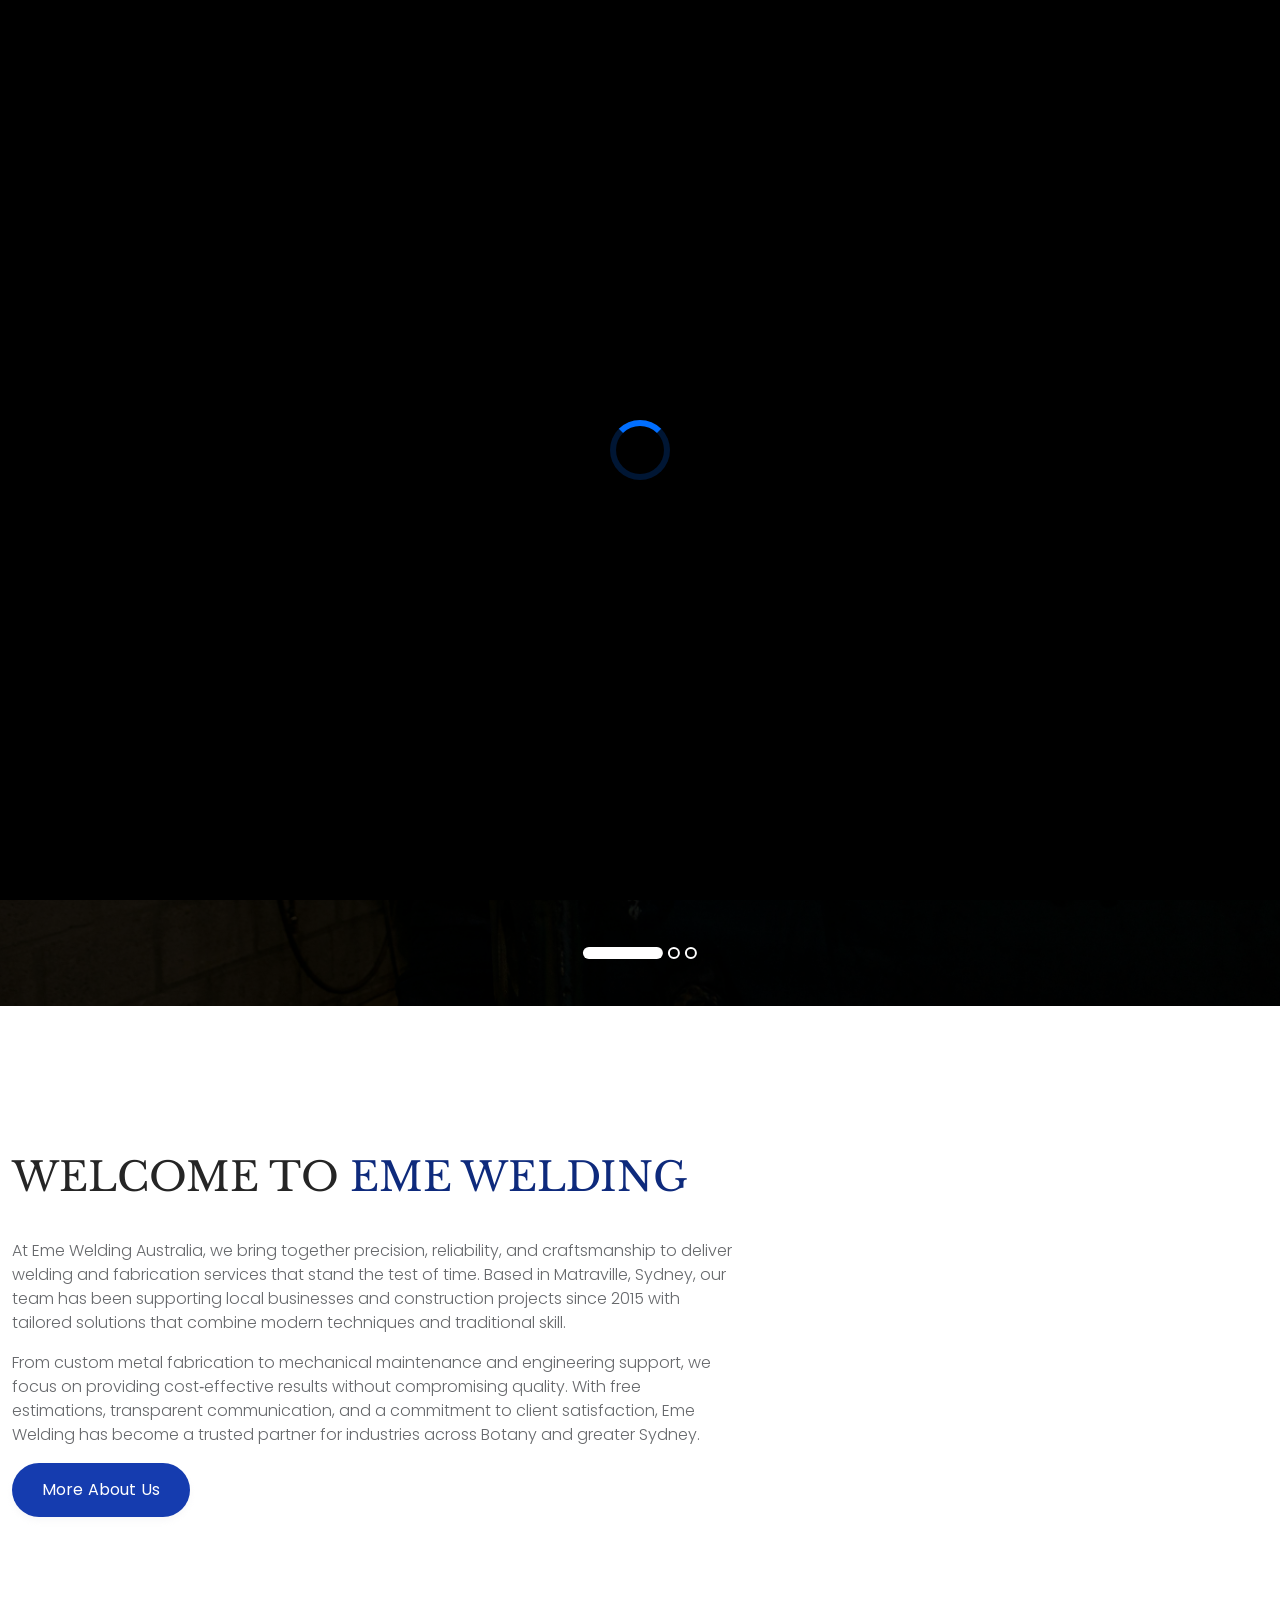
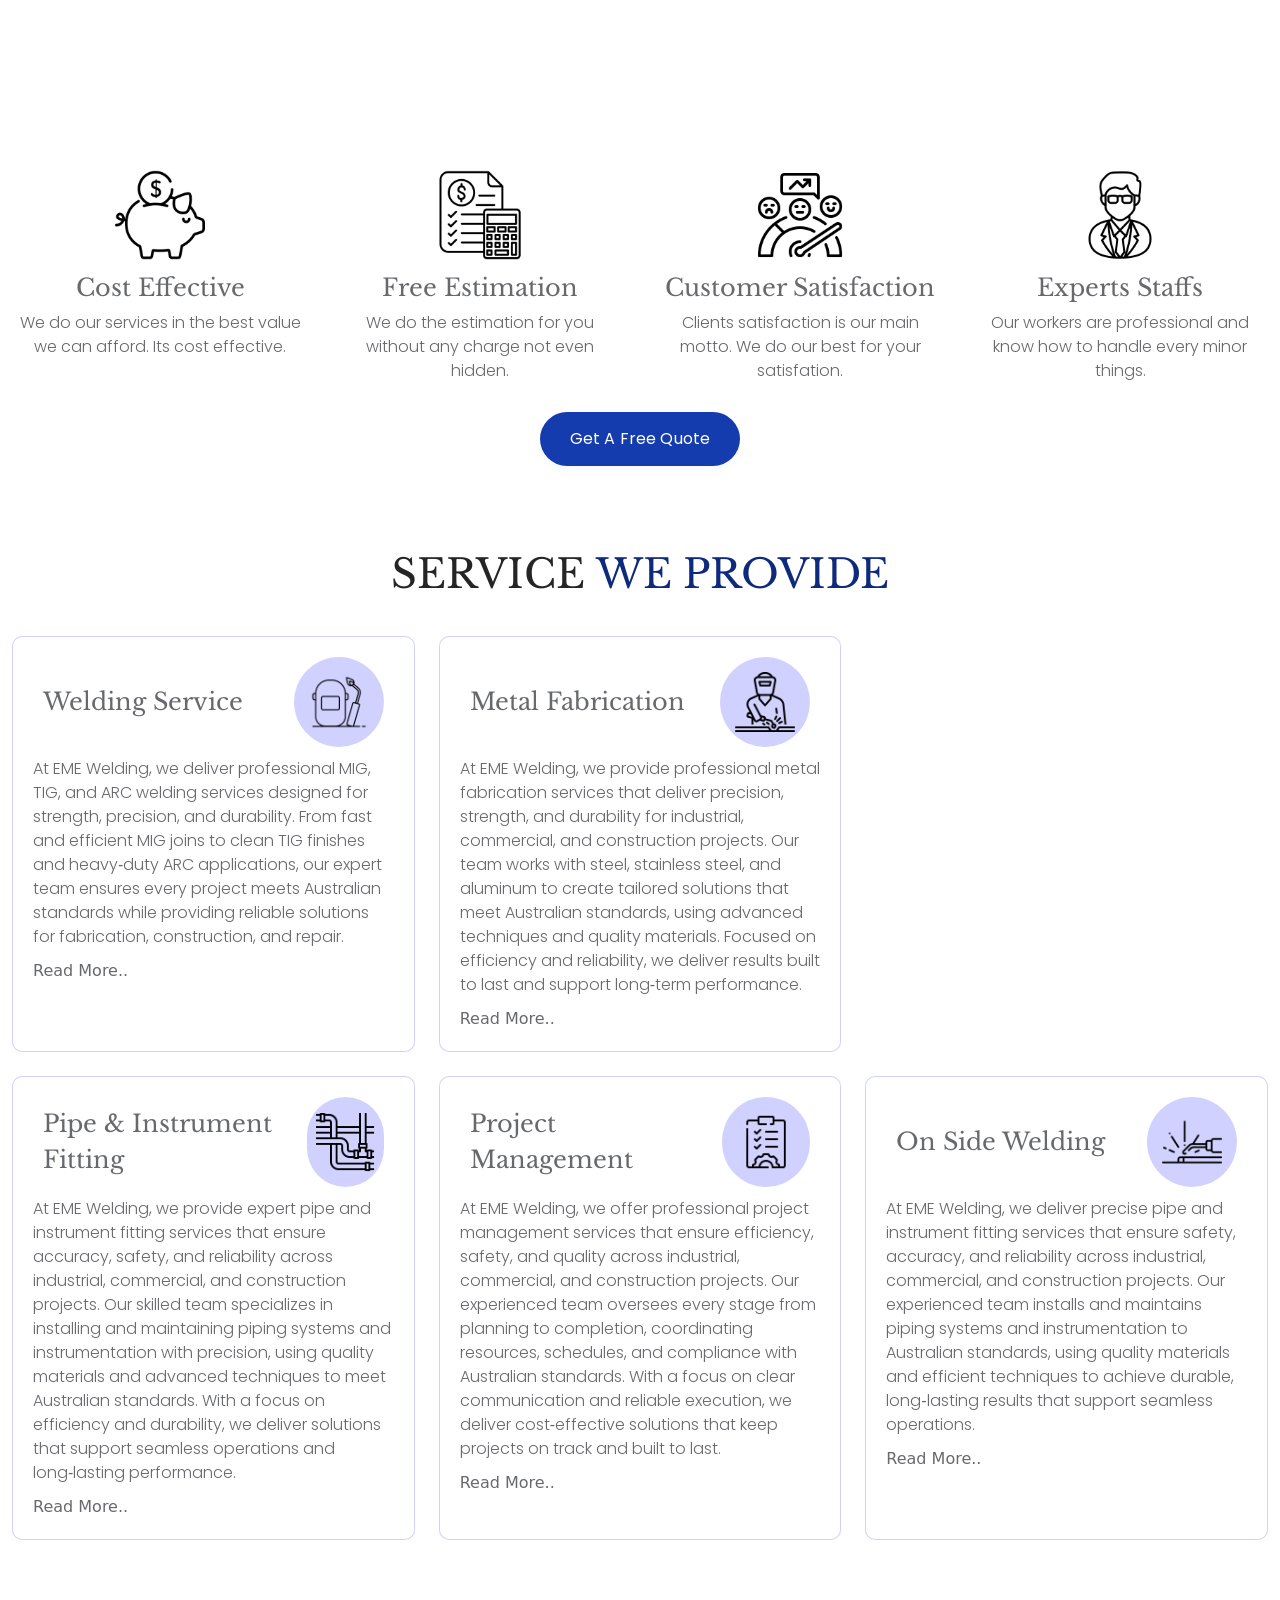
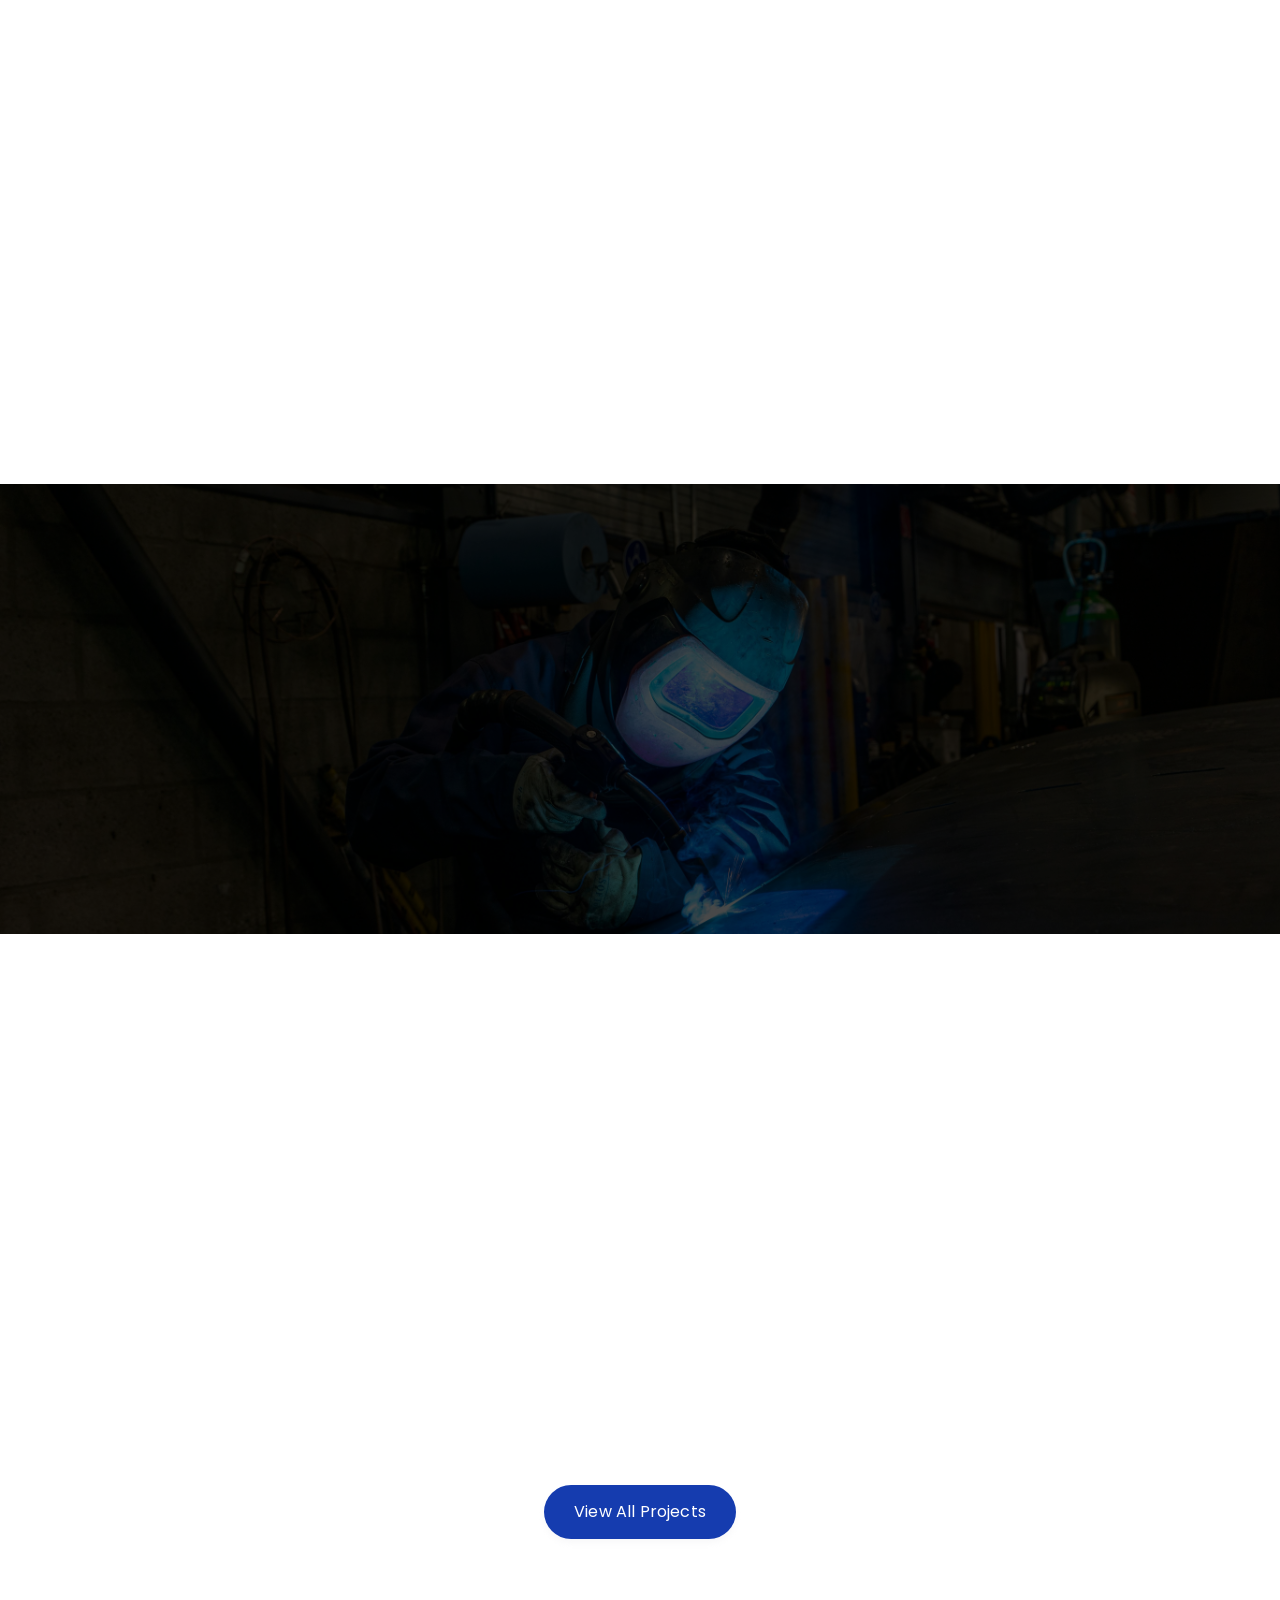
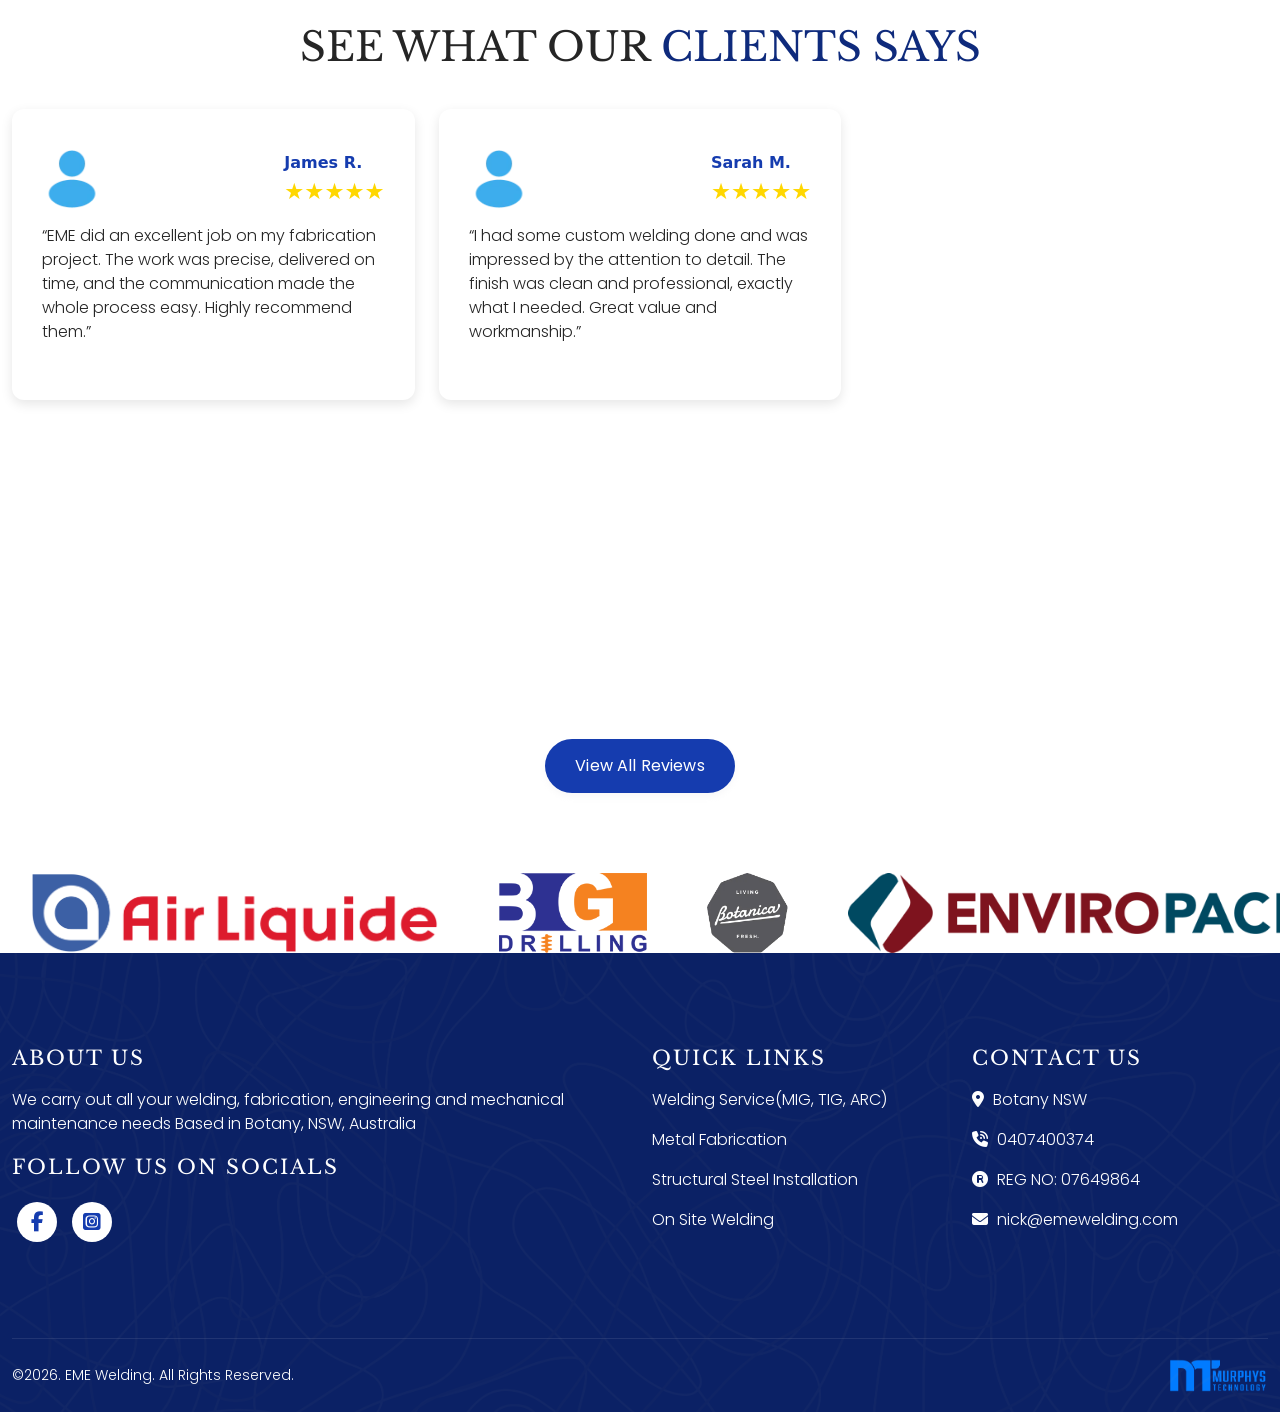
==== commit b2518c69: "9 march update" ====
--- a/index.html
+++ b/index.html
@@ -4,7 +4,7 @@
 <head>
     <meta charset="utf-8" />
     <meta http-equiv="X-UA-Compatible" content="IE=edge" />
-    <meta name="viewport" content="width=device-width, initial-scale=1, maximum-scale=1" />
+    <meta name="viewport" content="width=device-width, initial-scale=1" />
     <title>EME Welding | Reliable Welding & Fabrication Solutions in Sydney</title>
 
 
@@ -15,9 +15,12 @@
     <!-- Google ("Poppins", sans-serif) ("Libre Baskerville", serif;) -->
     <link rel="preconnect" href="https://fonts.googleapis.com">
     <link rel="preconnect" href="https://fonts.gstatic.com" crossorigin>
+
+    <!-- Load only the weights/styles you actually use -->
     <link
-        href="https://fonts.googleapis.com/css2?family=Libre+Baskerville:ital,wght@0,400..700;1,400..700&family=Poppins:ital,wght@0,100;0,200;0,300;0,400;0,500;0,600;0,700;0,800;0,900;1,100;1,200;1,300;1,400;1,500;1,600;1,700;1,800;1,900&display=swap"
+        href="https://fonts.googleapis.com/css2?family=Libre+Baskerville:wght@400;700&family=Poppins:wght@400;500;600;700&display=swap"
         rel="stylesheet">
+
 
 
 
@@ -88,8 +91,11 @@
 
                 <div class="col-lg-3 nav-banner-social d-none d-lg-block">
                     <div class="nav-banner-item">
-                        <a href="https://www.facebook.com/emewelding/"><i class="bi bi-facebook"></i></a>
-                        <a href="https://www.instagram.com/emewelding/"><i class="bi bi-instagram"></i></a>
+                        <a href="https://www.facebook.com/emewelding/" aria-label="Visit our Facebook page">
+                            <i class="bi bi-facebook"></i>
+                        </a>
+                        <a href="https://www.instagram.com/emewelding/" aria-label="Visit our instagram page"><i
+                                class="bi bi-instagram"></i></a>
                     </div>
                 </div>
             </div>
@@ -187,6 +193,15 @@
                                         Fabrication</span></a>
                             </li>
 
+                            <li>
+                                <a href="electrofusion-welding.html" class="dropdown-item"><span>Electrofusion
+                                        Welding</span></a>
+                            </li>
+
+                            <li>
+                                <a href="shaft-laser-alignment.html" class="dropdown-item"><span>Shaft Laser
+                                        Alignment</span></a>
+                            </li>
 
                         </ul>
                     </li>
@@ -410,7 +425,7 @@
                 <div class="col-12 col-md-6 col-lg-3 animate-bloom">
                     <div class="features-card">
                         <div class="features-card-icon">
-                            <img src="img/icons/cost-saving.png" alt="cost saving icon">
+                            <img src="img/icons/cost-saving.webp" alt="cost saving icon">
                         </div>
                         <div class="features-card-content">
                             <h3>cost effective</h3>
@@ -423,7 +438,7 @@
                 <div class="col-12 col-md-6 col-lg-3 animate-bloom">
                     <div class="features-card">
                         <div class="features-card-icon">
-                            <img src="img/icons/free-estimation.png" alt="free estimation icon">
+                            <img src="img/icons/free-estimation.webp" alt="free estimation icon">
                         </div>
                         <div class="features-card-content">
                             <h3>free estimation</h3>
@@ -436,7 +451,7 @@
                 <div class="col-12 col-md-6 col-lg-3 animate-bloom">
                     <div class="features-card">
                         <div class="features-card-icon">
-                            <img src="img/icons/customer-satisfaction.png" alt="customer satisfaction icon">
+                            <img src="img/icons/customer-satisfaction.webp" alt="customer satisfaction icon">
                         </div>
                         <div class="features-card-content">
                             <h3>customer satisfaction</h3>
@@ -449,7 +464,7 @@
                 <div class="col-12 col-md-6 col-lg-3 animate-bloom">
                     <div class="features-card">
                         <div class="features-card-icon">
-                            <img src="img/icons/expert-staff.png" alt="expert staff icon">
+                            <img src="img/icons/expert-staff.webp" alt="expert staff icon">
                         </div>
                         <div class="features-card-content">
                             <h3>Experts Staffs</h3>
@@ -498,20 +513,14 @@
         <div class="container">
 
 
+            <div class="sec-title text-center animate-bottom pb-4">
+                <h2>Service <span>we provide</span></h2>
+            </div>
+
+
+
 
             <div class="row g-4">
-
-
-                <div class="col-12 col-md-6 col-lg-8 animate-bottom ">
-                    <div class="servive-card servive-card-header">
-
-                        <h2> Service we provide</h2>
-                        <a href="tel:0407400374" class="button-1">0407400374</a>
-
-                    </div>
-                </div>
-
-
 
                 <div class="col-12 col-md-6 col-lg-4 animate-bottom ">
                     <div class="servive-card">
@@ -520,7 +529,7 @@
                                 <h3>Welding Service</h3>
                             </div>
                             <div class="service-card-icon">
-                                <img src="img/icons/welding-service.png" alt="">
+                                <img src="img/icons/welding-service.webp" alt="Welding Service icon">
                             </div>
                         </div>
                         <div class="service-card-body">
@@ -549,7 +558,7 @@
                                 <h3>metal fabrication</h3>
                             </div>
                             <div class="service-card-icon">
-                                <img src="img/icons/metal-fabrication.png" alt="">
+                                <img src="img/icons/metal-fabrication.webp" alt="metal fabrication icon">
                             </div>
                         </div>
                         <div class="service-card-body">
@@ -574,7 +583,7 @@
                                 <h3>Structurel Steel Installation</h3>
                             </div>
                             <div class="service-card-icon">
-                                <img src="img/icons/structure.png" alt="">
+                                <img src="img/icons/structure.webp" alt="Structurel Steel Installation icon">
                             </div>
                         </div>
                         <div class="service-card-body">
@@ -600,7 +609,7 @@
                                 <h3>Pipe &amp; Instrument fitting</h3>
                             </div>
                             <div class="service-card-icon">
-                                <img src="img/icons/pipe.png" alt="">
+                                <img src="img/icons/pipe.webp" alt="Pipe and Instrument fitting icon">
                             </div>
                         </div>
                         <div class="service-card-body">
@@ -626,7 +635,7 @@
                                 <h3>project management</h3>
                             </div>
                             <div class="service-card-icon">
-                                <img src="img/icons/project-mgnt.png" alt="">
+                                <img src="img/icons/project-mgnt.webp" alt="project management icon">
                             </div>
                         </div>
                         <div class="service-card-body">
@@ -652,7 +661,7 @@
                                 <h3>on side welding</h3>
                             </div>
                             <div class="service-card-icon">
-                                <img src="img/icons/on-site.png" alt="">
+                                <img src="img/icons/on-site.webp" alt="on side welding icon">
                             </div>
                         </div>
                         <div class="service-card-body">
@@ -677,7 +686,7 @@
                                 <h3>Custom Fabrication</h3>
                             </div>
                             <div class="service-card-icon">
-                                <img src="img/icons/custom.png" alt="">
+                                <img src="img/icons/custom.webp" alt="Custom Fabrication icon">
                             </div>
                         </div>
                         <div class="service-card-body">
@@ -696,9 +705,57 @@
 
 
 
-
-
-            </div>
+                <div class="col-12 col-md-6 col-lg-4 animate-bottom ">
+                    <div class="servive-card">
+                        <div class="service-card-head">
+                            <div>
+                                <h3>Electrofusion Welding</h3>
+                            </div>
+                            <div class="service-card-icon">
+                                <img src="img/icons/electrofusion-welding.webp" alt="Electro-Fusion Welding icon">
+                            </div>
+                        </div>
+                        <div class="service-card-body">
+                            <p>
+                                At EME Welding, our Electrofusion Welding service is designed to deliver precision,
+                                durability, and peace of mind for industries that rely on strong, leak-proof joints.
+                                Using advanced electrofusion technology, we ensure seamless connections in polyethylene
+                                (PE) piping systems, making it the ideal solution for gas, water, and industrial
+                                applications.
+                            </p>
+                            <a href="electrofusion-welding.html"> Read More..</a>
+                        </div>
+                    </div>
+                </div>
+
+
+                <div class="col-12 col-md-6 col-lg-4 animate-bottom ">
+                    <div class="servive-card">
+                        <div class="service-card-head">
+                            <div>
+                                <h3>Shaft Laser Alignment</h3>
+                            </div>
+                            <div class="service-card-icon">
+                                <img src="img/icons/shaft-alignment.webp" alt="Shaft Laser Alignment icon">
+                            </div>
+                        </div>
+                        <div class="service-card-body">
+                            <p>
+                                At EME Welding, our Shaft Laser Alignment service ensures your machinery runs smoother,
+                                safer, and more efficiently. Using advanced laser technology, we precisely align
+                                rotating shafts to reduce vibration, minimize wear, and extend equipment life.
+                            </p>
+                            <a href="shaft-laser-alignment.html"> Read More..</a>
+                        </div>
+                    </div>
+                </div>
+
+
+
+
+
+            </div>
+
         </div>
     </section>
 
@@ -863,7 +920,7 @@
             <!-- Section Title -->
 
             <div class="sec-title text-center animate-bloom pb-4">
-                <h2>See what our <span>happy clients says</span></h2>
+                <h2>See what our <span>clients says</span></h2>
 
             </div>
 
@@ -877,10 +934,10 @@
                 <div class="col-12 col-md-6 col-lg-4 animate-fade">
                     <div class="testimonial-card">
                         <div class="card-header">
-                            <img src="img/icons/user.png" alt="user icon">
+                            <img src="img/icons/user.webp" alt="user icon">
                             <div>
                                 <h5>James R. </h5>
-                                <div class="stars">★★★★★</div>
+                                <div class="stars" aria-label="5 out of 5 stars">★★★★★</div>
                             </div>
                         </div>
 
@@ -898,10 +955,10 @@
                 <div class="col-12 col-md-6 col-lg-4 animate-fade">
                     <div class="testimonial-card">
                         <div class="card-header">
-                            <img src="img/icons/user.png" alt="user icon">
+                            <img src="img/icons/user.webp" alt="user icon">
                             <div>
                                 <h5>Sarah M. </h5>
-                                <div class="stars">★★★★★</div>
+                                <div class="stars" aria-label="5 out of 5 stars">★★★★★</div>
                             </div>
                         </div>
 
@@ -918,10 +975,10 @@
                 <div class="col-12 col-md-6 col-lg-4 animate-fade">
                     <div class="testimonial-card">
                         <div class="card-header">
-                            <img src="img/icons/user.png" alt="user icon">
+                            <img src="img/icons/user.webp" alt="user icon">
                             <div>
                                 <h5>Daniel </h5>
-                                <div class="stars">★★★★★</div>
+                                <div class="stars" aria-label="5 out of 5 stars">★★★★★</div>
                             </div>
                         </div>
 
@@ -938,10 +995,10 @@
                 <div class="col-12 col-md-6 col-lg-4 animate-fade">
                     <div class="testimonial-card">
                         <div class="card-header">
-                            <img src="img/icons/user.png" alt="user icon">
+                            <img src="img/icons/user.webp" alt="user icon">
                             <div>
                                 <h5>Rebeccat</h5>
-                                <div class="stars">★★★★★</div>
+                                <div class="stars" aria-label="5 out of 5 stars">★★★★★</div>
                             </div>
                         </div>
 
@@ -957,10 +1014,10 @@
                 <div class="col-12 col-md-6 col-lg-4 animate-fade">
                     <div class="testimonial-card">
                         <div class="card-header">
-                            <img src="img/icons/user.png" alt="user icon">
+                            <img src="img/icons/user.webp" alt="user icon">
                             <div>
                                 <h5>Michael L.</h5>
-                                <div class="stars">★★★★★</div>
+                                <div class="stars" aria-label="5 out of 5 stars">★★★★★</div>
                             </div>
                         </div>
 
@@ -977,10 +1034,10 @@
                 <div class="col-12 col-md-6 col-lg-4 animate-fade">
                     <div class="testimonial-card">
                         <div class="card-header">
-                            <img src="img/icons/user.png" alt="user icon">
+                            <img src="img/icons/user.webp" alt="user icon">
                             <div>
                                 <h5>Olivia P. </h5>
-                                <div class="stars">★★★★★</div>
+                                <div class="stars" aria-label="5 out of 5 stars">★★★★★</div>
                             </div>
                         </div>
 
@@ -1212,8 +1269,8 @@
                             &copy;2026. EME Welding. All Rights Reserved.
                         </p>
 
-                        <div class="footer-power"><a href="https://murphystechnology.com.au/"> <img
-                                    src="img/logo/power.png" alt=""></a></div>
+                        <div class="footer-power"><a href="https://murphystechnology.com.au/"> <img loading="lazy"
+                                    src="img/logo/power.png" alt="Website developed by Murphys Technology"></a></div>
                     </div>
                 </div>
             </div>
@@ -1309,16 +1366,16 @@
 
 
     <!-- Bootstrap JavaScript (responsive UI components) -->
-    <script src="js/bootstrap.min.js"></script>
+    <script src="js/bootstrap.min.js" defer></script>
 
     <!-- jQuery core library (v3.7.1) -->
-    <script src="js/jquery-3.7.1.min.js"></script>
+    <script src="js/jquery-3.7.1.min.js" defer></script>
 
     <!-- ScrollIt (smooth scrolling between page sections) -->
-    <script src="js/scrollIt.min.js"></script>
+    <script src="js/scrollIt.min.js" defer></script>
 
     <!-- Custom JavaScript (your site-specific scripts) -->
-    <script src="js/script.js"></script>
+    <script src="js/script.js" defer></script>
 
 
 </body>
--- a/css/style.css
+++ b/css/style.css
@@ -582,7 +582,6 @@
 .nav-scroll .container {
   margin: 0px auto;
   background: var(--white);
-
 }
 
 
@@ -1497,42 +1496,14 @@
 
 /* ======= FEATURES SECTION STYLE======= */
 
+.our-service-section {
+  padding-top: 0px;
+}
 
 .our-service-section .row>div {
   display: flex;
 }
 
-.servive-card-header {
-  background-color: #006eff24;
-  display: flex;
-  align-items: center;
-  justify-content: center;
-  position: relative;
-  overflow: hidden;
-}
-
-.servive-card-header::before {
-  content: "";
-  position: absolute;
-  inset: 0;
-  background-image: url(../img/welding-bg.png);
-  background-size: cover;
-  background-repeat: no-repeat;
-  filter: invert(0.4);
-  opacity: 0.2;
-  pointer-events: none;
-  z-index: 0;
-}
-
-.servive-card-header h2 {
-  text-transform: uppercase;
-  color: var(--white);
-  z-index: 5;
-}
-
-.servive-card-header a {
-  z-index: 5;
-}
 
 
 .servive-card {
@@ -1664,6 +1635,10 @@
 
 /* ======= GALLERY SECTION ======= */
 
+.hero-gallery-section {
+  padding-bottom: 0px;
+}
+
 
 .mansory-gallery {
   display: flex;
@@ -1940,6 +1915,17 @@
   height: 100%;
 }
 
+.card-profile {
+  display: flex;
+}
+
+.google-icon img {
+  aspect-ratio: 1/1;
+  width: 80px;
+  height: auto;
+}
+
+
 .testimonial-card:hover {
   transform: translateY(-5px);
 }
@@ -1947,6 +1933,7 @@
 .testimonial-card .card-header {
   display: flex;
   align-items: center;
+  justify-content: space-between;
   margin-bottom: 15px;
 }
 
@@ -2130,7 +2117,7 @@
 .footer .top .item h3 {
   color: var(--white);
   font-family: "Libre Baskerville", serif;
-  font-size: 16px;
+  font-size: 20px;
   font-weight: 400;
   text-transform: uppercase;
   letter-spacing: 2px;
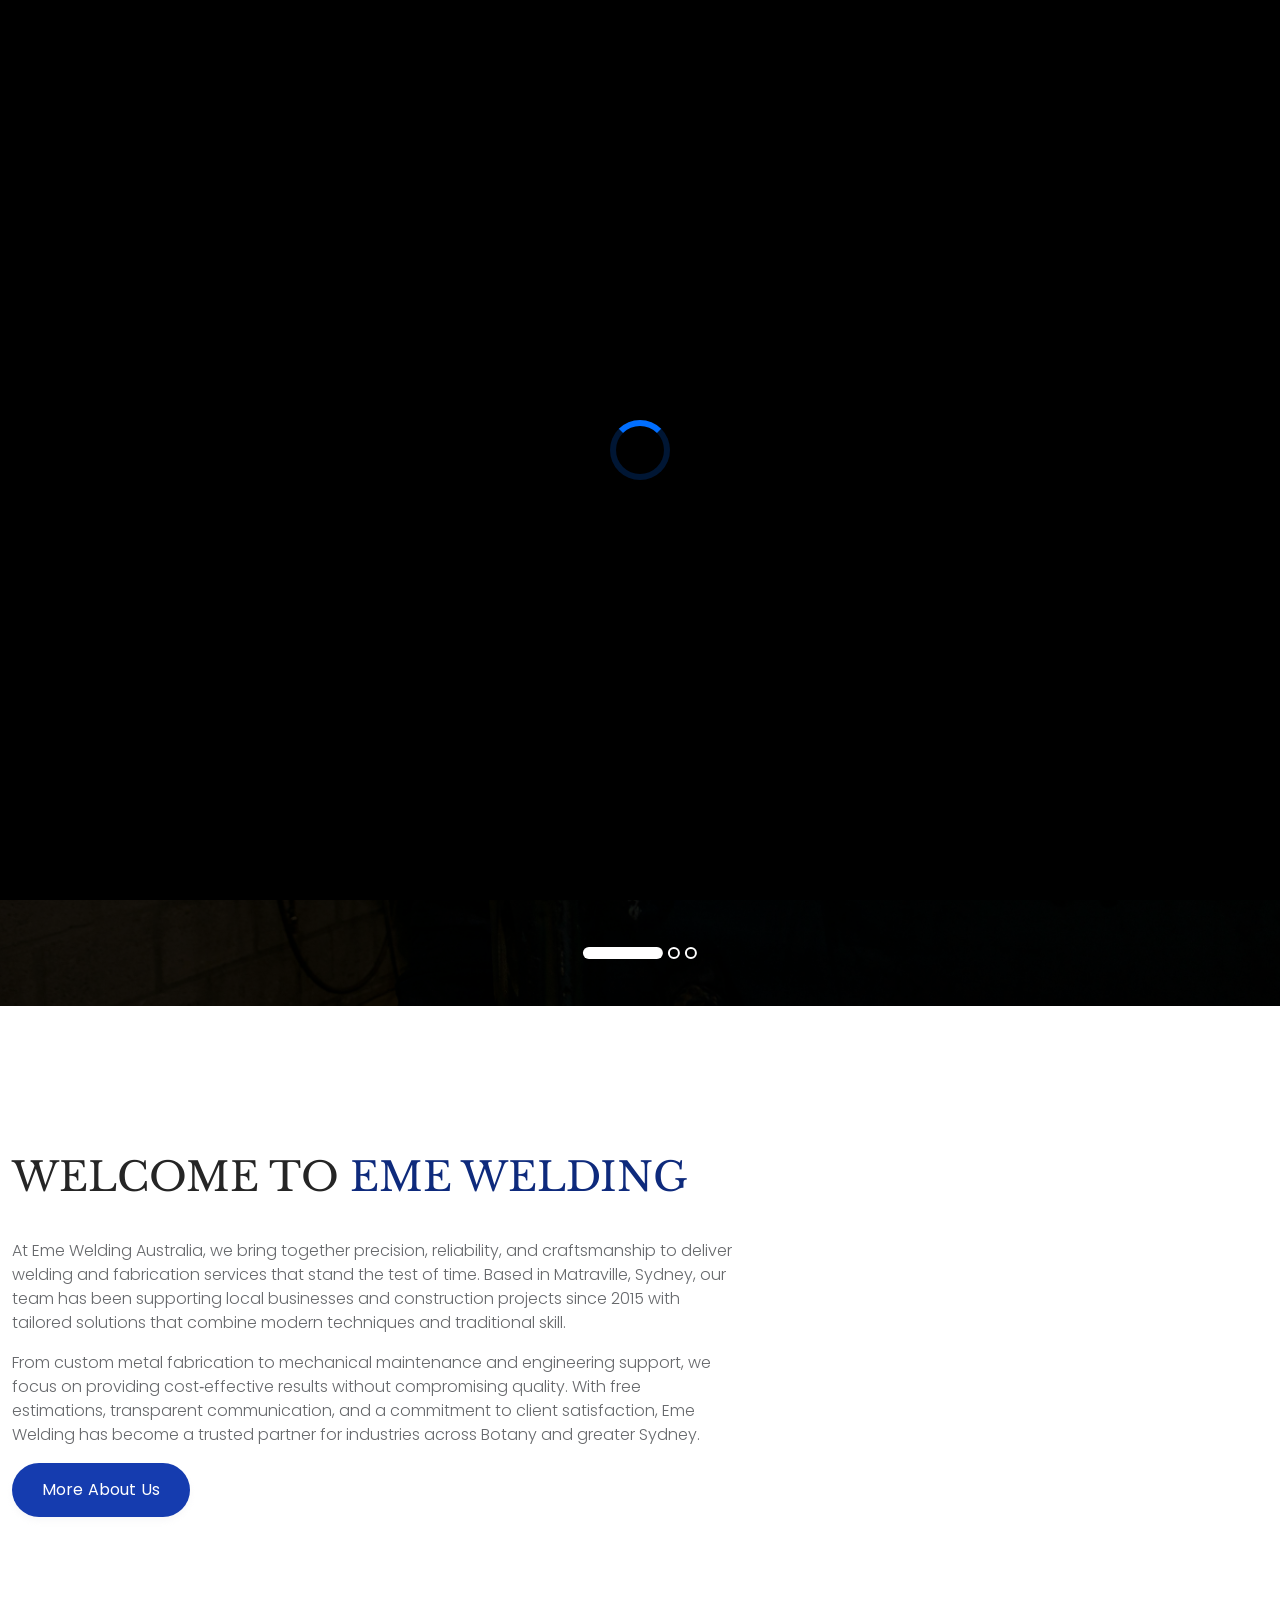
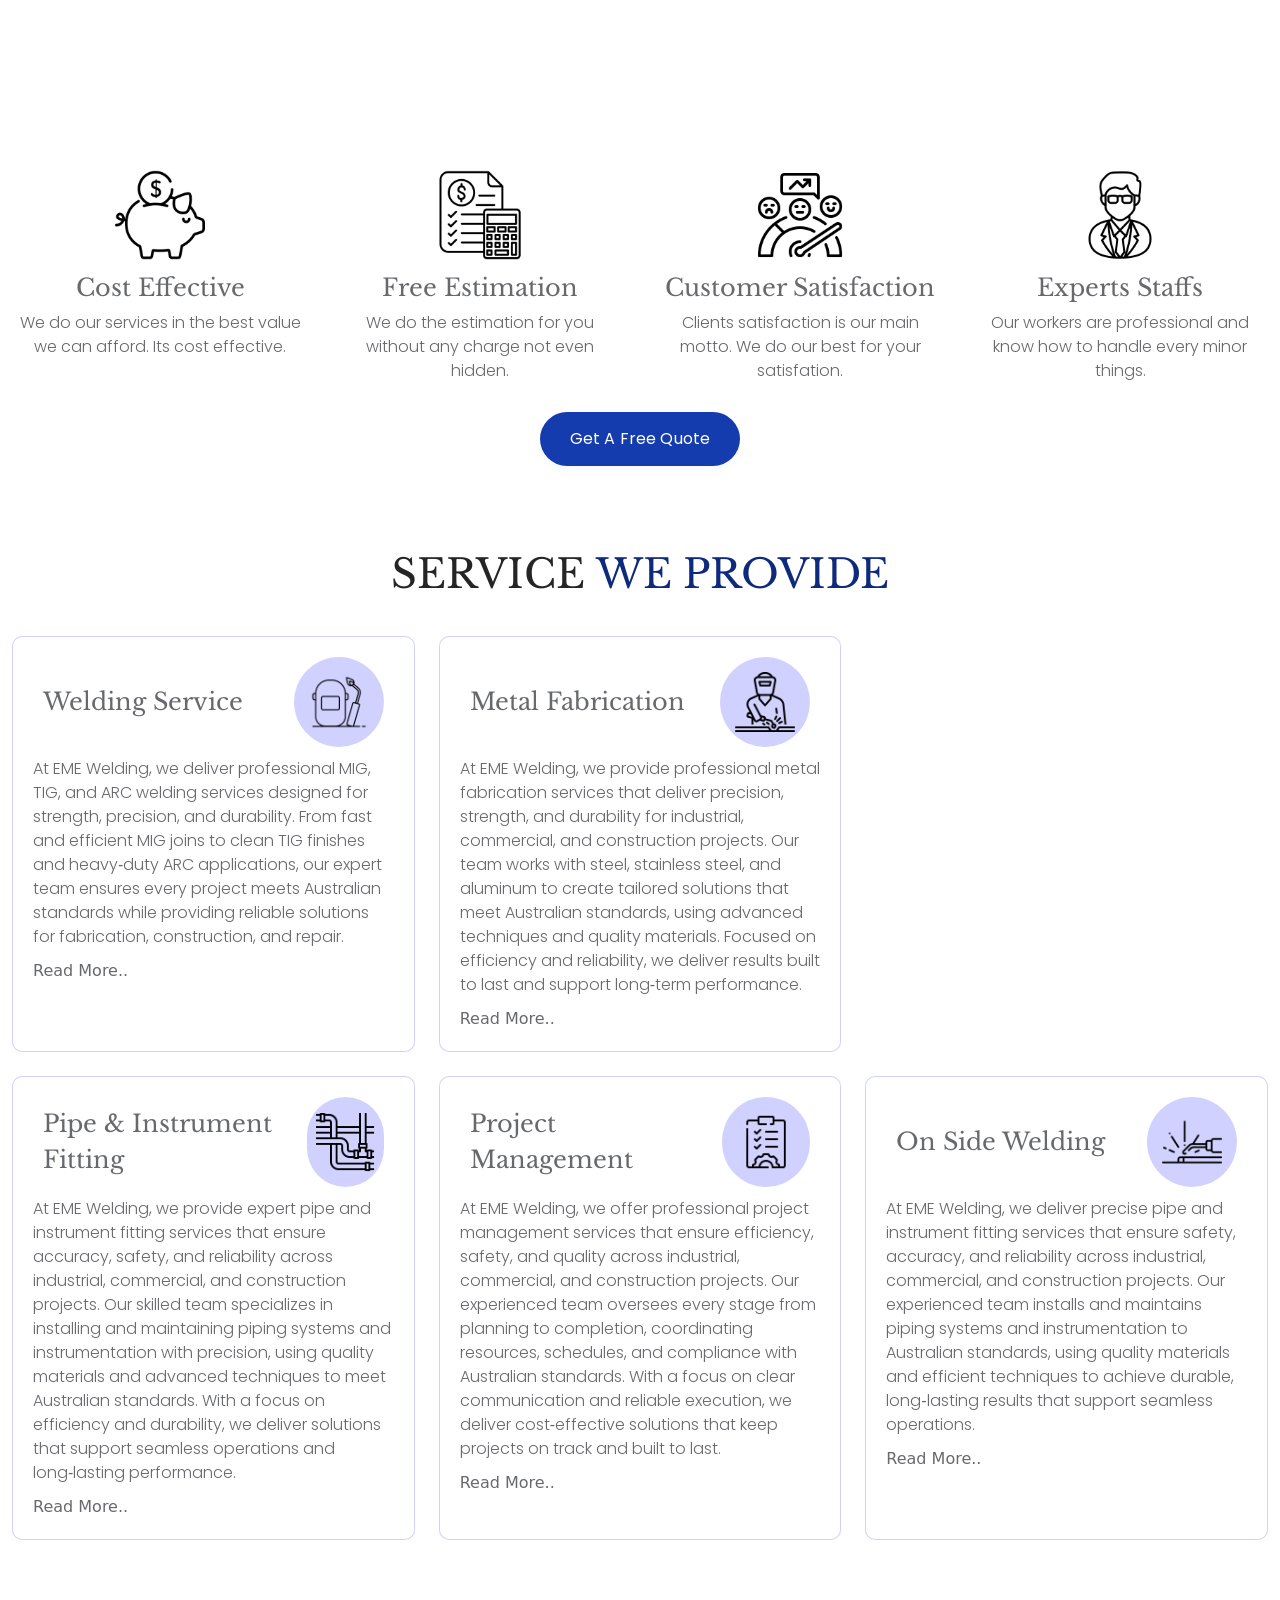
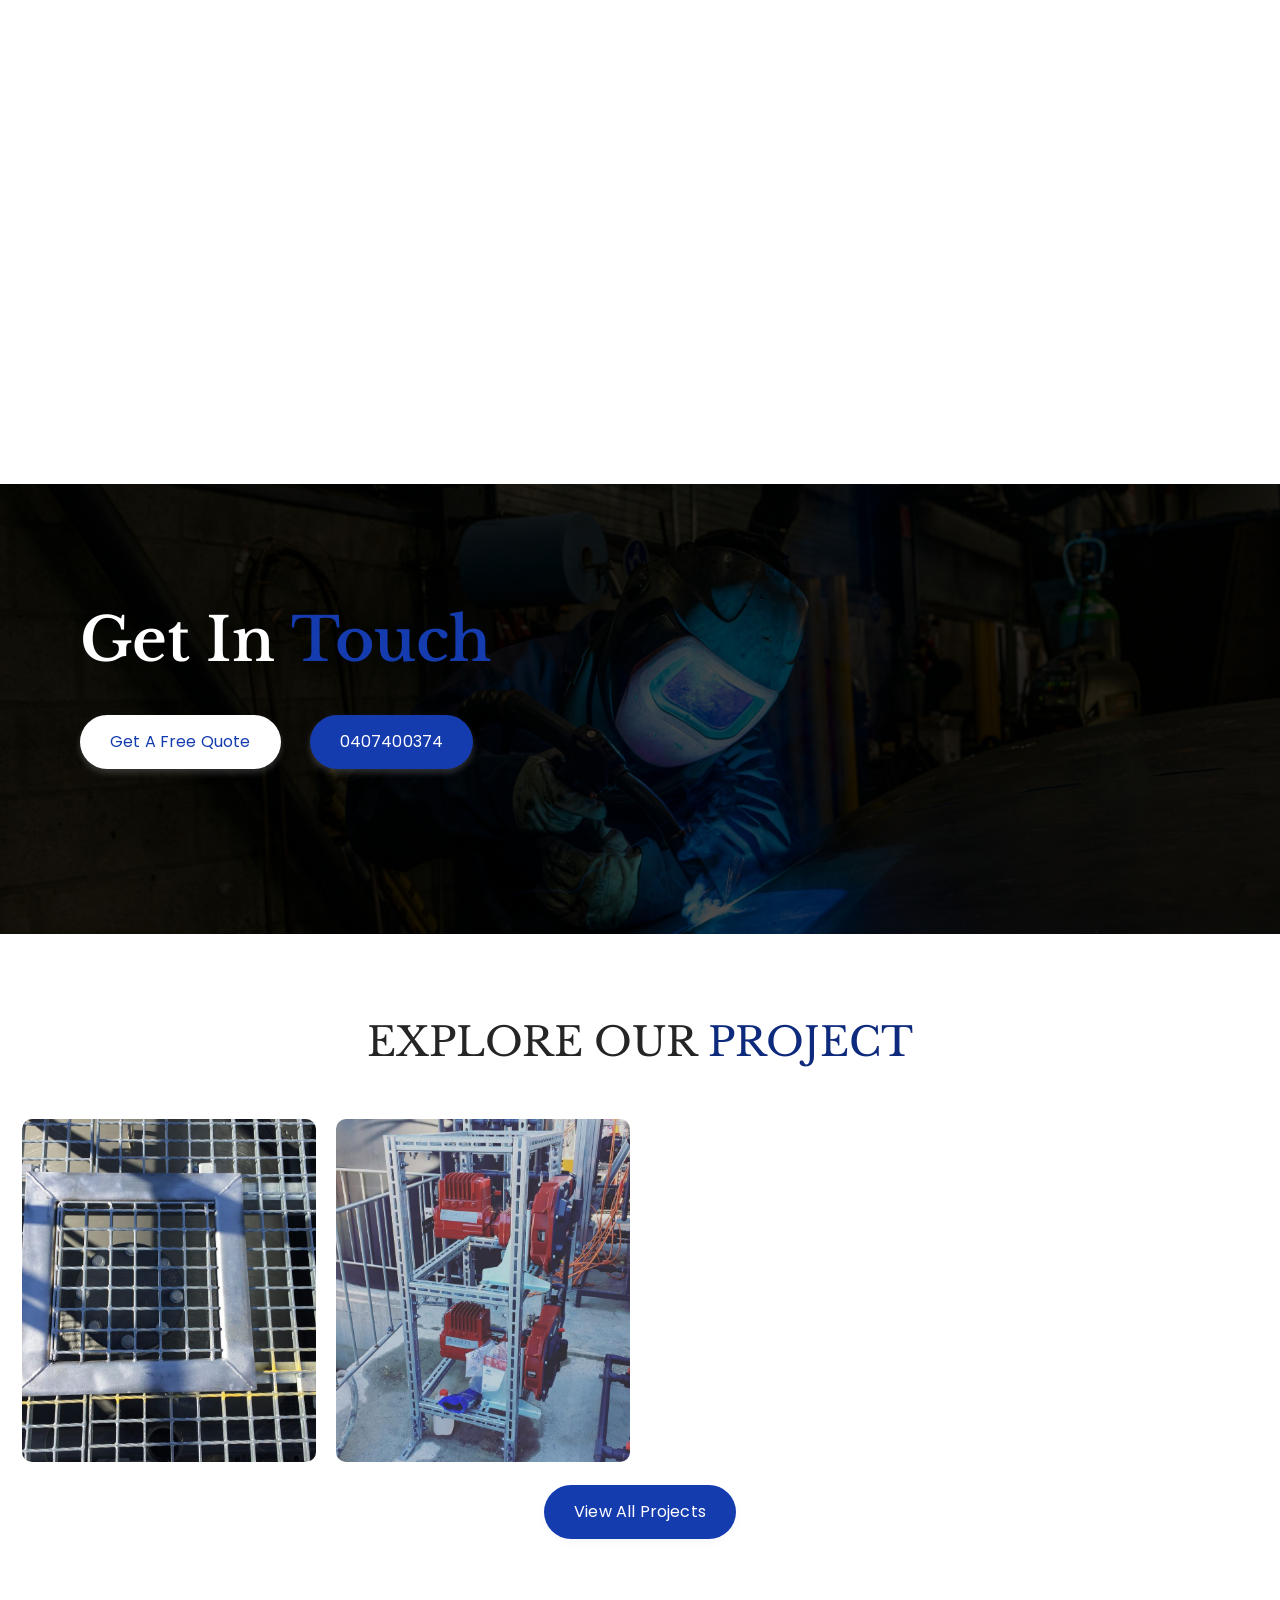
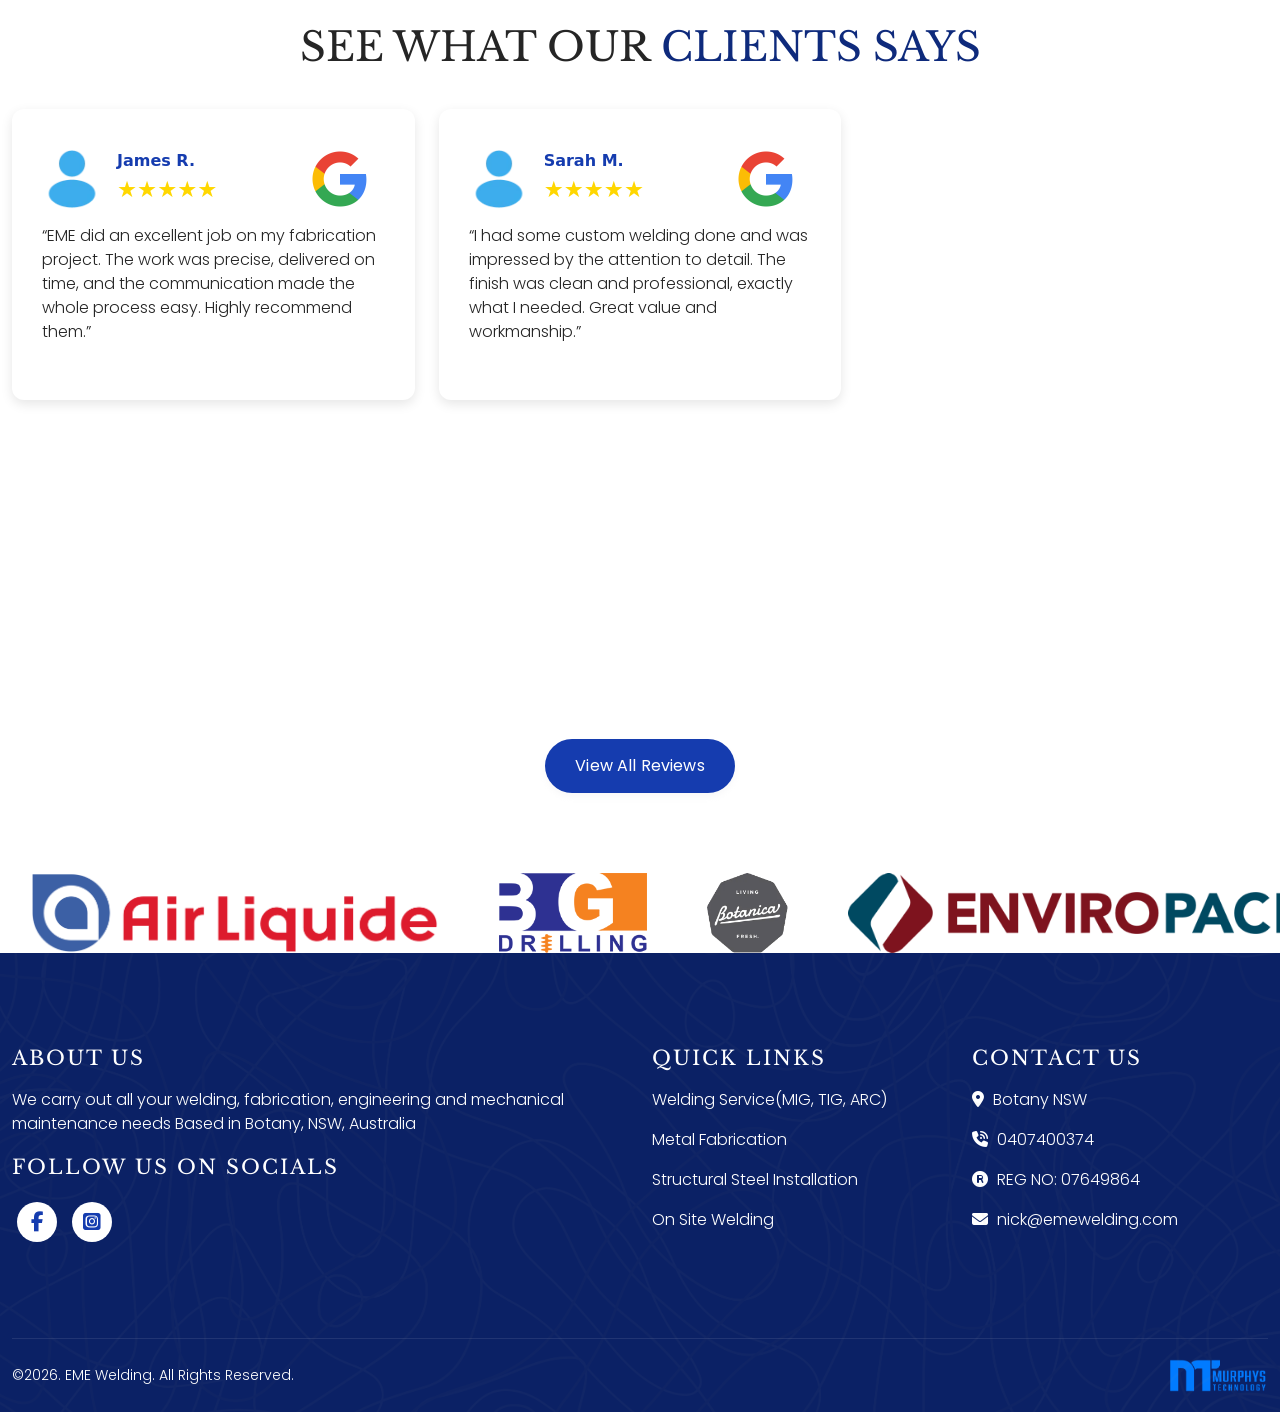
==== commit 5cb26bf7: "9 march update" ====
--- a/index.html
+++ b/index.html
@@ -934,10 +934,17 @@
                 <div class="col-12 col-md-6 col-lg-4 animate-fade">
                     <div class="testimonial-card">
                         <div class="card-header">
-                            <img src="img/icons/user.webp" alt="user icon">
-                            <div>
-                                <h5>James R. </h5>
-                                <div class="stars" aria-label="5 out of 5 stars">★★★★★</div>
+                            <div class="card-profile">
+                                <img src="img/icons/user.webp" alt="user icon">
+                                <div>
+                                    <h5>James R. </h5>
+                                    <div class="stars" aria-label="5 out of 5 stars">★★★★★</div>
+
+                                </div>
+                            </div>
+
+                            <div class="google-icon">
+                                <img src="img/logo/Google-logo.webp" alt="google logo">
                             </div>
                         </div>
 
@@ -954,17 +961,114 @@
                 <!-- Card -->
                 <div class="col-12 col-md-6 col-lg-4 animate-fade">
                     <div class="testimonial-card">
+
                         <div class="card-header">
-                            <img src="img/icons/user.webp" alt="user icon">
-                            <div>
-                                <h5>Sarah M. </h5>
-                                <div class="stars" aria-label="5 out of 5 stars">★★★★★</div>
-                            </div>
-                        </div>
+                            <div class="card-profile">
+                                <img src="img/icons/user.webp" alt="user icon">
+                                <div>
+                                    <h5>Sarah M. </h5>
+                                    <div class="stars" aria-label="5 out of 5 stars">★★★★★</div>
+                                </div>
+                            </div>
+
+                            <div class="google-icon">
+                                <img src="img/logo/Google-logo.webp" alt="google logo">
+                            </div>
+                        </div>
+
 
                         <p>
-                            “I had some custom welding done and was impressed by the attention to detail. The finish was
+                            “I had some custom welding done and was impressed by the attention to detail. The finish
+                            was
                             clean and professional, exactly what I needed. Great value and workmanship.”
+                        </p>
+                    </div>
+                </div>
+
+
+
+                <!-- Card -->
+                <div class="col-12 col-md-6 col-lg-4 animate-fade">
+                    <div class="testimonial-card">
+
+
+                        <div class="card-header">
+                            <div class="card-profile">
+                                <img src="img/icons/user.webp" alt="user icon">
+                                <div>
+                                    <h5>Deniel </h5>
+                                    <div class="stars" aria-label="5 out of 5 stars">★★★★★</div>
+                                </div>
+                            </div>
+
+                            <div class="google-icon">
+                                <img src="img/logo/Google-logo.webp" alt="google logo">
+                            </div>
+                        </div>
+
+
+                        <p>
+                            “Eme Welding provided a quick turnaround without cutting corners. The staff were
+                            friendly,
+                            knowledgeable, and clearly take pride in their craft. I’ll be back for future projects.”
+                        </p>
+                    </div>
+                </div>
+
+
+
+                <!-- Card -->
+                <div class="col-12 col-md-6 col-lg-4 animate-fade">
+                    <div class="testimonial-card">
+
+
+                        <div class="card-header">
+                            <div class="card-profile">
+                                <img src="img/icons/user.webp" alt="user icon">
+                                <div>
+                                    <h5>Rebeccat </h5>
+                                    <div class="stars" aria-label="5 out of 5 stars">★★★★★</div>
+                                </div>
+                            </div>
+
+                            <div class="google-icon">
+                                <img src="img/logo/Google-logo.webp" alt="google logo">
+                            </div>
+                        </div>
+
+
+                        <p>
+                            “From the first call to delivery, everything was smooth and professional. The team
+                            explained
+                            the process clearly and the results exceeded my expectations. Very reliable service.”
+                        </p>
+                    </div>
+                </div>
+
+
+
+                <!-- Card -->
+                <div class="col-12 col-md-6 col-lg-4 animate-fade">
+                    <div class="testimonial-card">
+
+                        <div class="card-header">
+                            <div class="card-profile">
+                                <img src="img/icons/user.webp" alt="user icon">
+                                <div>
+                                    <h5>Micheal L </h5>
+                                    <div class="stars" aria-label="5 out of 5 stars">★★★★★</div>
+                                </div>
+                            </div>
+
+                            <div class="google-icon">
+                                <img src="img/logo/Google-logo.webp" alt="google logo">
+                            </div>
+                        </div>
+
+
+                        <p>
+                            “I needed urgent repairs and they handled it perfectly. The work was solid, durable, and
+                            completed faster than I expected. Great customer service and skilled tradespeople.”
                         </p>
                     </div>
                 </div>
@@ -975,71 +1079,19 @@
                 <div class="col-12 col-md-6 col-lg-4 animate-fade">
                     <div class="testimonial-card">
                         <div class="card-header">
-                            <img src="img/icons/user.webp" alt="user icon">
-                            <div>
-                                <h5>Daniel </h5>
-                                <div class="stars" aria-label="5 out of 5 stars">★★★★★</div>
-                            </div>
-                        </div>
-
-                        <p>
-                            “Eme Welding provided a quick turnaround without cutting corners. The staff were friendly,
-                            knowledgeable, and clearly take pride in their craft. I’ll be back for future projects.”
-                        </p>
-                    </div>
-                </div>
-
-
-
-                <!-- Card -->
-                <div class="col-12 col-md-6 col-lg-4 animate-fade">
-                    <div class="testimonial-card">
-                        <div class="card-header">
-                            <img src="img/icons/user.webp" alt="user icon">
-                            <div>
-                                <h5>Rebeccat</h5>
-                                <div class="stars" aria-label="5 out of 5 stars">★★★★★</div>
-                            </div>
-                        </div>
-
-                        <p>
-                            “From the first call to delivery, everything was smooth and professional. The team explained
-                            the process clearly and the results exceeded my expectations. Very reliable service.” </p>
-                    </div>
-                </div>
-
-
-
-                <!-- Card -->
-                <div class="col-12 col-md-6 col-lg-4 animate-fade">
-                    <div class="testimonial-card">
-                        <div class="card-header">
-                            <img src="img/icons/user.webp" alt="user icon">
-                            <div>
-                                <h5>Michael L.</h5>
-                                <div class="stars" aria-label="5 out of 5 stars">★★★★★</div>
-                            </div>
-                        </div>
-
-                        <p>
-                            “I needed urgent repairs and they handled it perfectly. The work was solid, durable, and
-                            completed faster than I expected. Great customer service and skilled tradespeople.”
-                        </p>
-                    </div>
-                </div>
-
-
-
-                <!-- Card -->
-                <div class="col-12 col-md-6 col-lg-4 animate-fade">
-                    <div class="testimonial-card">
-                        <div class="card-header">
-                            <img src="img/icons/user.webp" alt="user icon">
-                            <div>
-                                <h5>Olivia P. </h5>
-                                <div class="stars" aria-label="5 out of 5 stars">★★★★★</div>
-                            </div>
-                        </div>
+                            <div class="card-profile">
+                                <img src="img/icons/user.webp" alt="user icon">
+                                <div>
+                                    <h5>Olivia p </h5>
+                                    <div class="stars" aria-label="5 out of 5 stars">★★★★★</div>
+                                </div>
+                            </div>
+
+                            <div class="google-icon">
+                                <img src="img/logo/Google-logo.webp" alt="google logo">
+                            </div>
+                        </div>
+
 
                         <p>
                             “Professional, efficient, and high-quality work. The team at Eme Welding made sure every
@@ -1047,6 +1099,13 @@
                         </p>
                     </div>
                 </div>
+
+
+
+
+
+
+
             </div>
 
             <div class="text-center mt-4 animate-bottom">
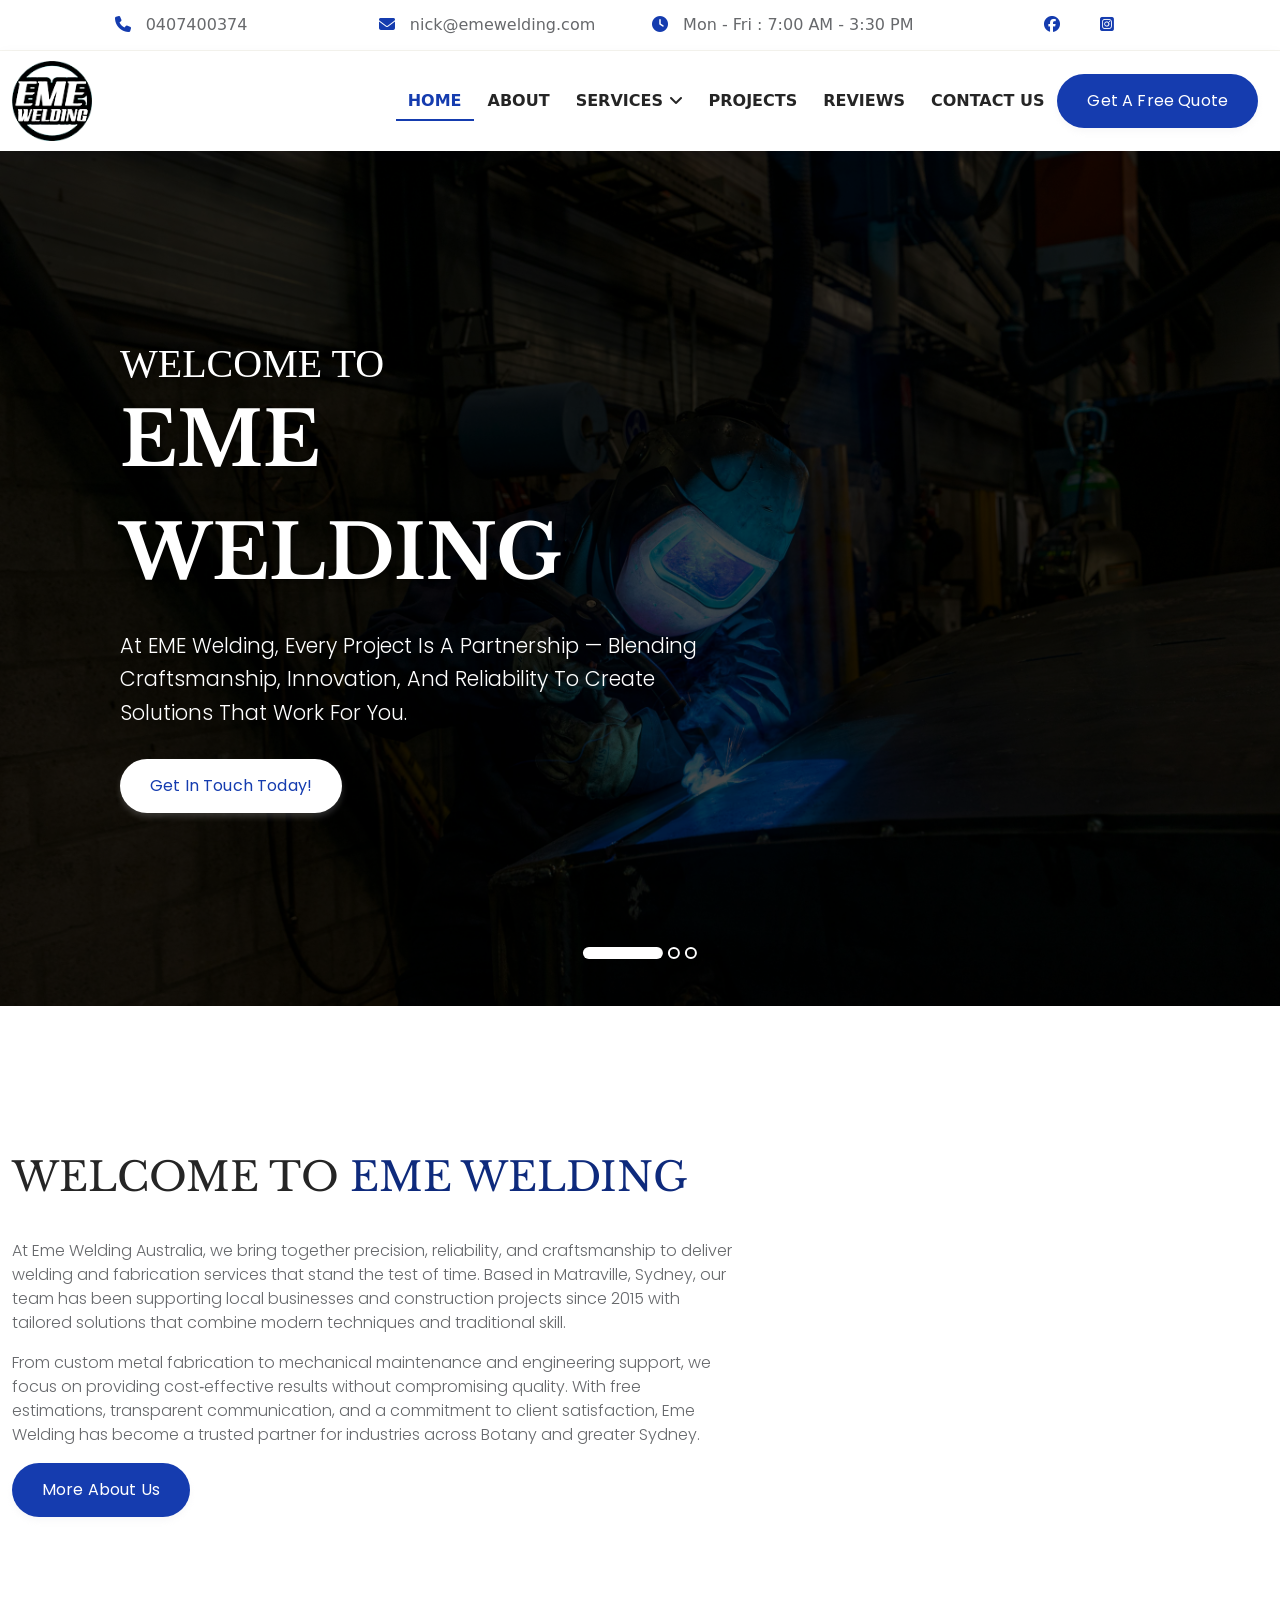
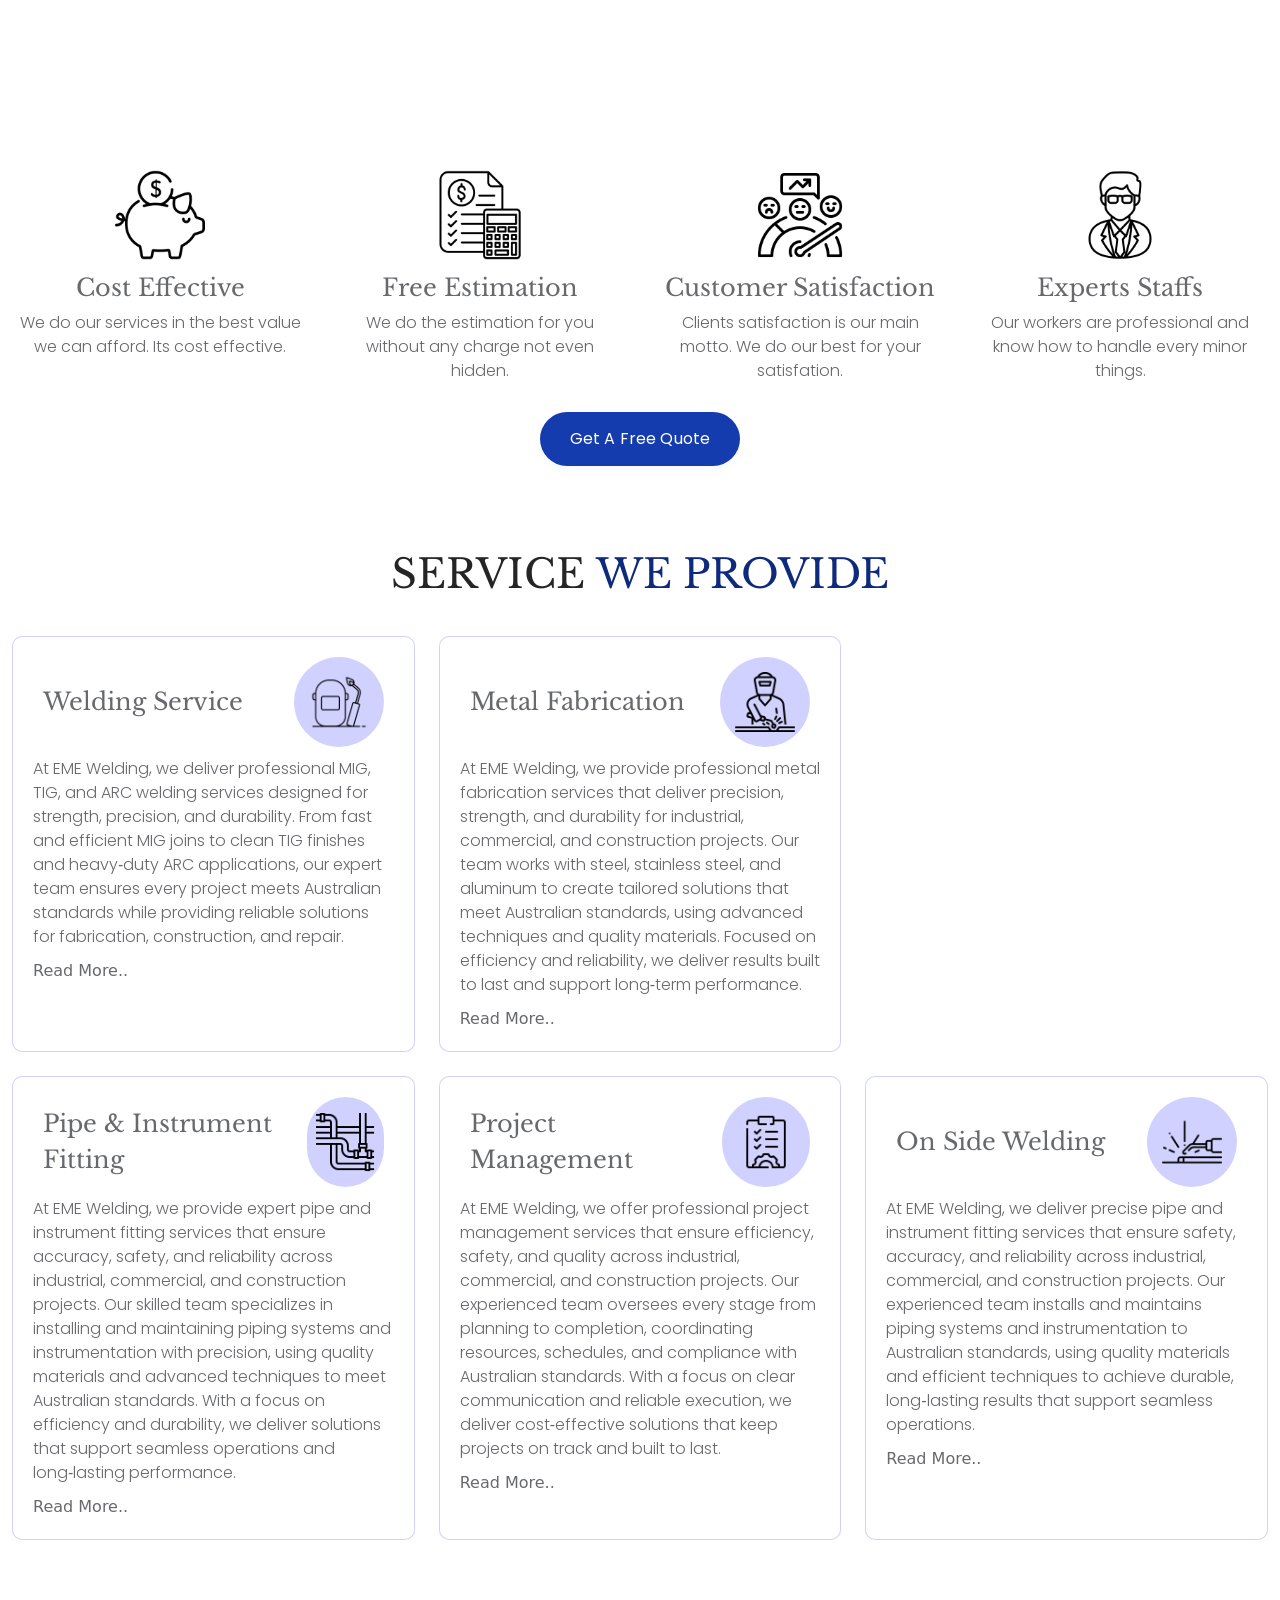
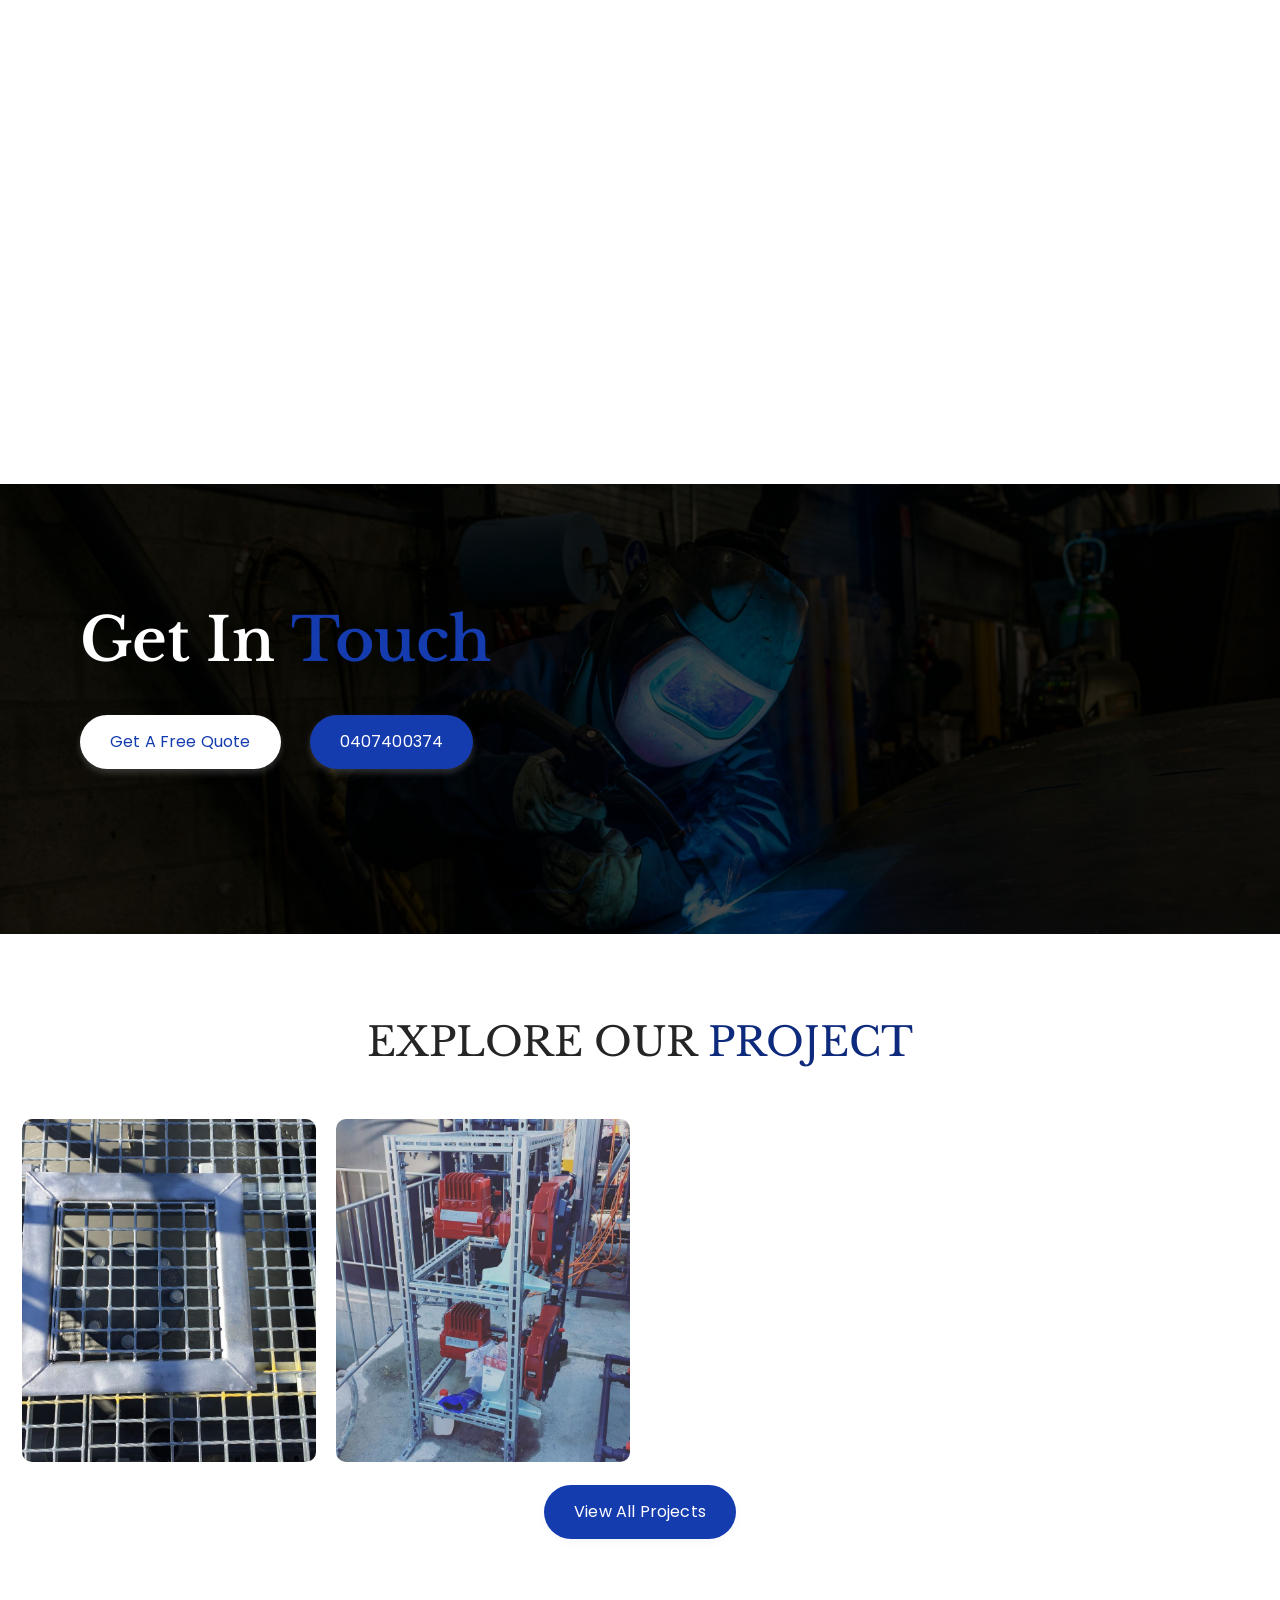
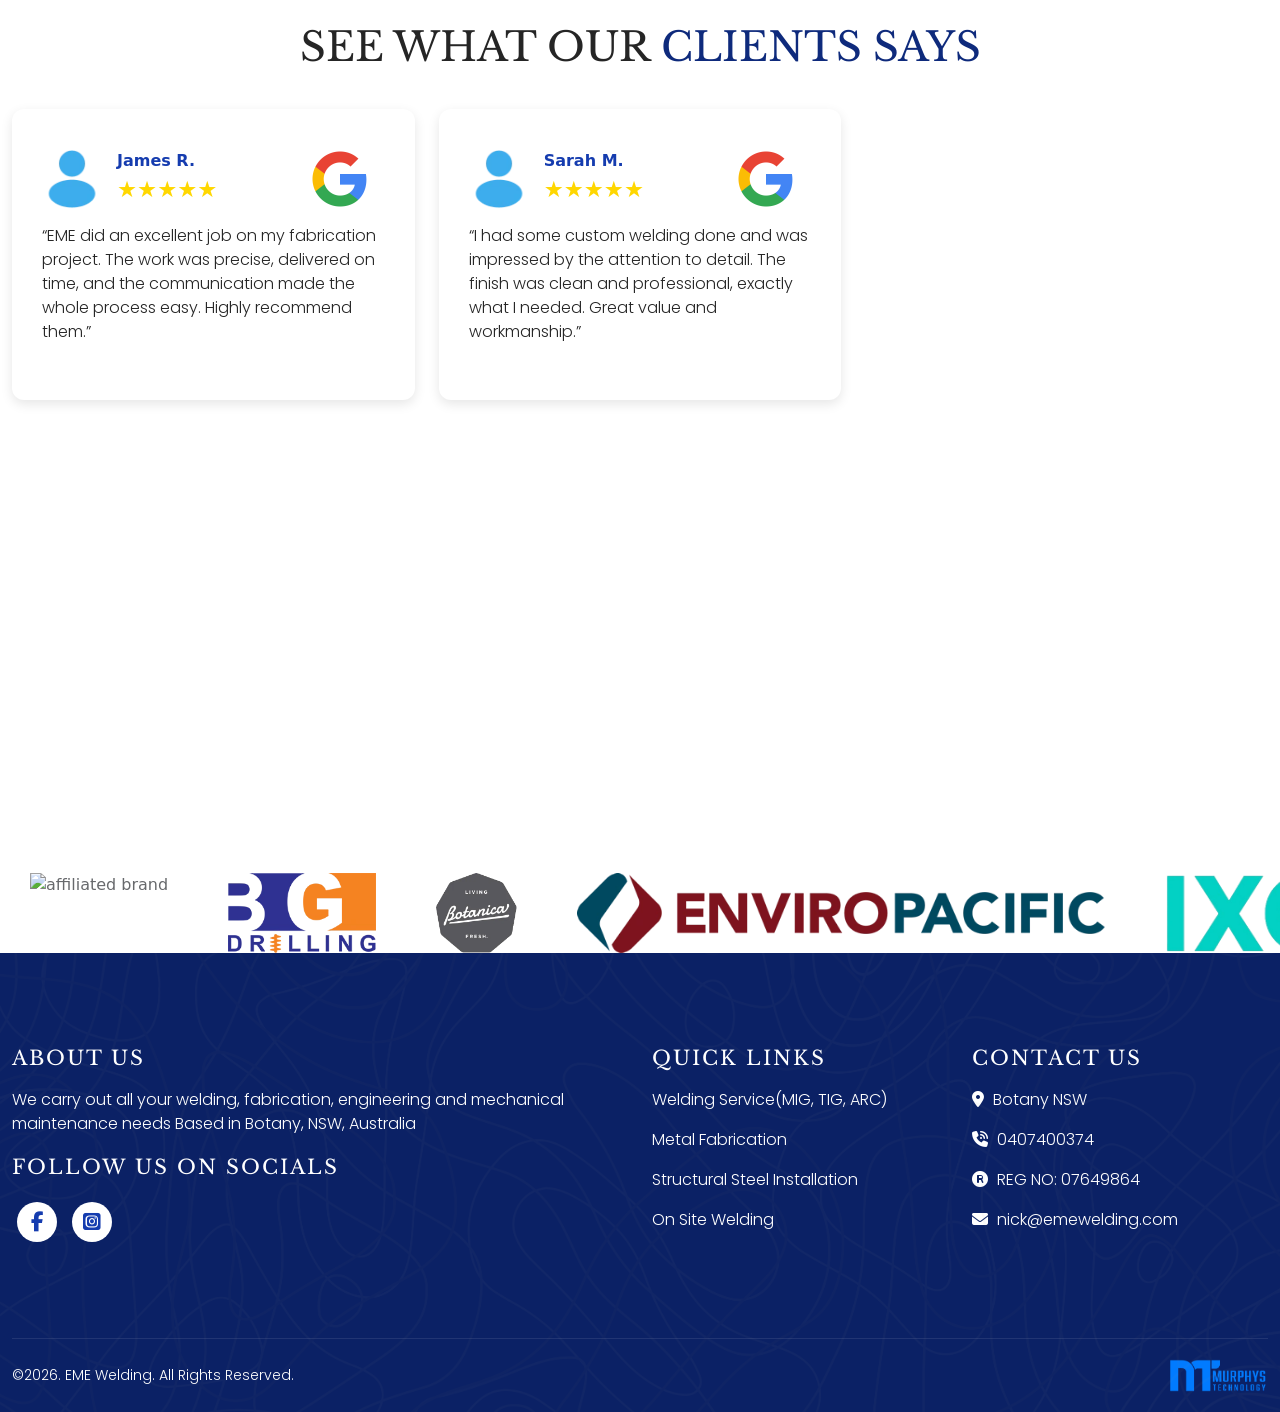
==== commit 0fe3ee4a: "9 march update" ====
--- a/index.html
+++ b/index.html
@@ -25,8 +25,6 @@
 
 
 
-    <!-- bootstrap Icons (icon library) -->
-    <link rel="stylesheet" href="https://cdn.jsdelivr.net/npm/bootstrap-icons@1.11.3/font/bootstrap-icons.css">
 
 
     <!-- Font Awesome (icon library, v6.6.0) -->
@@ -78,24 +76,24 @@
             <div class="row ">
 
                 <div class="col-md-6 col-lg-3 nav-banner-item">
-                    <a href="tel:0407400374"> <i class="bi bi-telephone"></i> 0407400374 </a>
+                    <a href="tel:0407400374"> <i class="fa-solid fa-phone"></i> 0407400374 </a>
                 </div>
 
                 <div class="col-md-6 col-lg-3 nav-banner-item">
-                    <a href="mailto:nick@emewelding.com"> <i class="bi bi-envelope-at"></i> nick@emewelding.com </a>
+                    <a href="mailto:nick@emewelding.com"> <i class="fa-solid fa-envelope"></i> nick@emewelding.com </a>
                 </div>
 
                 <div class="col-lg-3 nav-banner-item d-none d-lg-block">
-                    <div><i class="bi bi-clock"></i> Mon - Fri : 7:00 AM - 3:30 PM</div>
+                    <div><i class="fa-solid fa-clock"></i> Mon - Fri : 7:00 AM - 3:30 PM</div>
                 </div>
 
                 <div class="col-lg-3 nav-banner-social d-none d-lg-block">
                     <div class="nav-banner-item">
                         <a href="https://www.facebook.com/emewelding/" aria-label="Visit our Facebook page">
-                            <i class="bi bi-facebook"></i>
+                            <i class="fa-brands fa-facebook"></i>
                         </a>
                         <a href="https://www.instagram.com/emewelding/" aria-label="Visit our instagram page"><i
-                                class="bi bi-instagram"></i></a>
+                                class="fa-brands fa-square-instagram"></i></a>
                     </div>
                 </div>
             </div>
@@ -129,7 +127,7 @@
             <!-- Logo -->
             <div class="logo-wrapper">
                 <a class="logo" href="index.html">
-                    <img src="img/logo/logo.png" class="logo-img img-fluid" alt="EME Welding Logo" />
+                    <img src="img/logo/logo.webp" class="logo-img img-fluid" alt="EME Welding Logo" />
                 </a>
             </div>
 
@@ -935,7 +933,7 @@
                     <div class="testimonial-card">
                         <div class="card-header">
                             <div class="card-profile">
-                                <img src="img/icons/user.webp" alt="user icon">
+                                <img loading="lazy" src="img/icons/user.webp" alt="user icon">
                                 <div>
                                     <h5>James R. </h5>
                                     <div class="stars" aria-label="5 out of 5 stars">★★★★★</div>
@@ -964,7 +962,7 @@
 
                         <div class="card-header">
                             <div class="card-profile">
-                                <img src="img/icons/user.webp" alt="user icon">
+                                <img loading="lazy" src="img/icons/user.webp" alt="user icon">
                                 <div>
                                     <h5>Sarah M. </h5>
                                     <div class="stars" aria-label="5 out of 5 stars">★★★★★</div>
@@ -994,7 +992,7 @@
 
                         <div class="card-header">
                             <div class="card-profile">
-                                <img src="img/icons/user.webp" alt="user icon">
+                                <img loading="lazy" src="img/icons/user.webp" alt="user icon">
                                 <div>
                                     <h5>Deniel </h5>
                                     <div class="stars" aria-label="5 out of 5 stars">★★★★★</div>
@@ -1024,7 +1022,7 @@
 
                         <div class="card-header">
                             <div class="card-profile">
-                                <img src="img/icons/user.webp" alt="user icon">
+                                <img loading="lazy" src="img/icons/user.webp" alt="user icon">
                                 <div>
                                     <h5>Rebeccat </h5>
                                     <div class="stars" aria-label="5 out of 5 stars">★★★★★</div>
@@ -1053,7 +1051,7 @@
 
                         <div class="card-header">
                             <div class="card-profile">
-                                <img src="img/icons/user.webp" alt="user icon">
+                                <img loading="lazy" src="img/icons/user.webp" alt="user icon">
                                 <div>
                                     <h5>Micheal L </h5>
                                     <div class="stars" aria-label="5 out of 5 stars">★★★★★</div>
@@ -1080,7 +1078,7 @@
                     <div class="testimonial-card">
                         <div class="card-header">
                             <div class="card-profile">
-                                <img src="img/icons/user.webp" alt="user icon">
+                                <img loading="lazy" src="img/icons/user.webp" alt="user icon">
                                 <div>
                                     <h5>Olivia p </h5>
                                     <div class="stars" aria-label="5 out of 5 stars">★★★★★</div>
@@ -1150,59 +1148,59 @@
     <div class="slider">
         <div class="slides-track">
 
-            <a href="https://www.airliquide.com/" class="slide-brand"><img src="img/logo/Air-Liquide-logo.png"
-                    alt=" affiliated brand"></a>
-
-            <a href="https://www.bgdrilling.com.au/" class="slide-brand"><img src="img/logo/bg-drilling-logo.png"
-                    alt=" affiliated brand"></a>
-
-            <a href="#" class="slide-brand"><img src="img/logo/botanica-logo.png" alt=" affiliated brand"></a>
-
-            <a href="https://enviropacific.com.au/" class="slide-brand"><img src="img/logo/enviropacific-logo.png"
-                    alt=" affiliated brand"></a>
-
-            <a href="https://www.ixom.com/" class="slide-brand"><img src="img/logo/ixom-logo.png"
-                    alt=" affiliated brand"></a>
-
-            <a href="https://www.orica.com/" class="slide-brand"><img src="img/logo/Orica-logo.png"
-                    alt=" affiliated brand"></a>
-
-            <a href="https://www.rubbishbros.com.au/" class="slide-brand"><img src="img/logo/rubbishbros-logo.png"
-                    alt=" affiliated brand"></a>
-
-            <a href="https://www.solvay.com/en/" class="slide-brand"><img src="img/logo/Solvay_logo.png"
-                    alt=" affiliated brand"></a>
-
-            <a href="https://www.wardgroup.com.au/" class="slide-brand"><img src="img/logo/Ward-logo.jpg"
+            <a href="https://www.airliquide.com/" class="slide-brand"><img src="img/logo/Air-liquide-logo.webp"
+                    alt=" affiliated brand"></a>
+
+            <a href="https://www.bgdrilling.com.au/" class="slide-brand"><img src="img/logo/bg-drilling-logo.webp"
+                    alt=" affiliated brand"></a>
+
+            <a href="#" class="slide-brand"><img src="img/logo/botanica-logo.webp" alt=" affiliated brand"></a>
+
+            <a href="https://enviropacific.com.au/" class="slide-brand"><img src="img/logo/enviropacific-logo.webp"
+                    alt=" affiliated brand"></a>
+
+            <a href="https://www.ixom.com/" class="slide-brand"><img src="img/logo/ixom-logo.webp"
+                    alt=" affiliated brand"></a>
+
+            <a href="https://www.orica.com/" class="slide-brand"><img src="img/logo/Orica-logo.webp"
+                    alt=" affiliated brand"></a>
+
+            <a href="https://www.rubbishbros.com.au/" class="slide-brand"><img src="img/logo/rubbishbros-logo.webp"
+                    alt=" affiliated brand"></a>
+
+            <a href="https://www.solvay.com/en/" class="slide-brand"><img src="img/logo/Solvay_logo.webp"
+                    alt=" affiliated brand"></a>
+
+            <a href="https://www.wardgroup.com.au/" class="slide-brand"><img src="img/logo/Ward-logo.webp"
                     alt=" affiliated brand"></a>
 
 
 
             <!-- duplicate set for seamless loop -->
-            <a href="https://www.airliquide.com/" class="slide-brand"><img src="img/logo/Air-Liquide-logo.png"
-                    alt=" affiliated brand"></a>
-
-            <a href="https://www.bgdrilling.com.au/" class="slide-brand"><img src="img/logo/bg-drilling-logo.png"
-                    alt=" affiliated brand"></a>
-
-            <a href="#" class="slide-brand"><img src="img/logo/botanica-logo.png" alt=" affiliated brand"></a>
-
-            <a href="https://enviropacific.com.au/" class="slide-brand"><img src="img/logo/enviropacific-logo.png"
-                    alt=" affiliated brand"></a>
-
-            <a href="https://www.ixom.com/" class="slide-brand"><img src="img/logo/ixom-logo.png"
-                    alt=" affiliated brand"></a>
-
-            <a href="https://www.orica.com/" class="slide-brand"><img src="img/logo/Orica-logo.png"
-                    alt=" affiliated brand"></a>
-
-            <a href="https://www.rubbishbros.com.au/" class="slide-brand"><img src="img/logo/rubbishbros-logo.png"
-                    alt=" affiliated brand"></a>
-
-            <a href="https://www.solvay.com/en/" class="slide-brand"><img src="img/logo/Solvay_logo.png"
-                    alt=" affiliated brand"></a>
-
-            <a href="https://www.wardgroup.com.au/" class="slide-brand"><img src="img/logo/Ward-logo.jpg"
+            <a href="https://www.airliquide.com/" class="slide-brand"><img src="img/logo/Air-liquide-logo.webp"
+                    alt=" affiliated brand"></a>
+
+            <a href="https://www.bgdrilling.com.au/" class="slide-brand"><img src="img/logo/bg-drilling-logo.webp"
+                    alt=" affiliated brand"></a>
+
+            <a href="#" class="slide-brand"><img src="img/logo/botanica-logo.webp" alt=" affiliated brand"></a>
+
+            <a href="https://enviropacific.com.au/" class="slide-brand"><img src="img/logo/enviropacific-logo.webp"
+                    alt=" affiliated brand"></a>
+
+            <a href="https://www.ixom.com/" class="slide-brand"><img src="img/logo/ixom-logo.webp"
+                    alt=" affiliated brand"></a>
+
+            <a href="https://www.orica.com/" class="slide-brand"><img src="img/logo/Orica-logo.webp"
+                    alt=" affiliated brand"></a>
+
+            <a href="https://www.rubbishbros.com.au/" class="slide-brand"><img src="img/logo/rubbishbros-logo.webp"
+                    alt=" affiliated brand"></a>
+
+            <a href="https://www.solvay.com/en/" class="slide-brand"><img src="img/logo/Solvay_logo.webp"
+                    alt=" affiliated brand"></a>
+
+            <a href="https://www.wardgroup.com.au/" class="slide-brand"><img src="img/logo/Ward-logo.webp"
                     alt=" affiliated brand"></a>
 
 
@@ -1329,7 +1327,7 @@
                         </p>
 
                         <div class="footer-power"><a href="https://murphystechnology.com.au/"> <img loading="lazy"
-                                    src="img/logo/power.png" alt="Website developed by Murphys Technology"></a></div>
+                                    src="img/logo/power.webp" alt="Website developed by Murphys Technology"></a></div>
                     </div>
                 </div>
             </div>
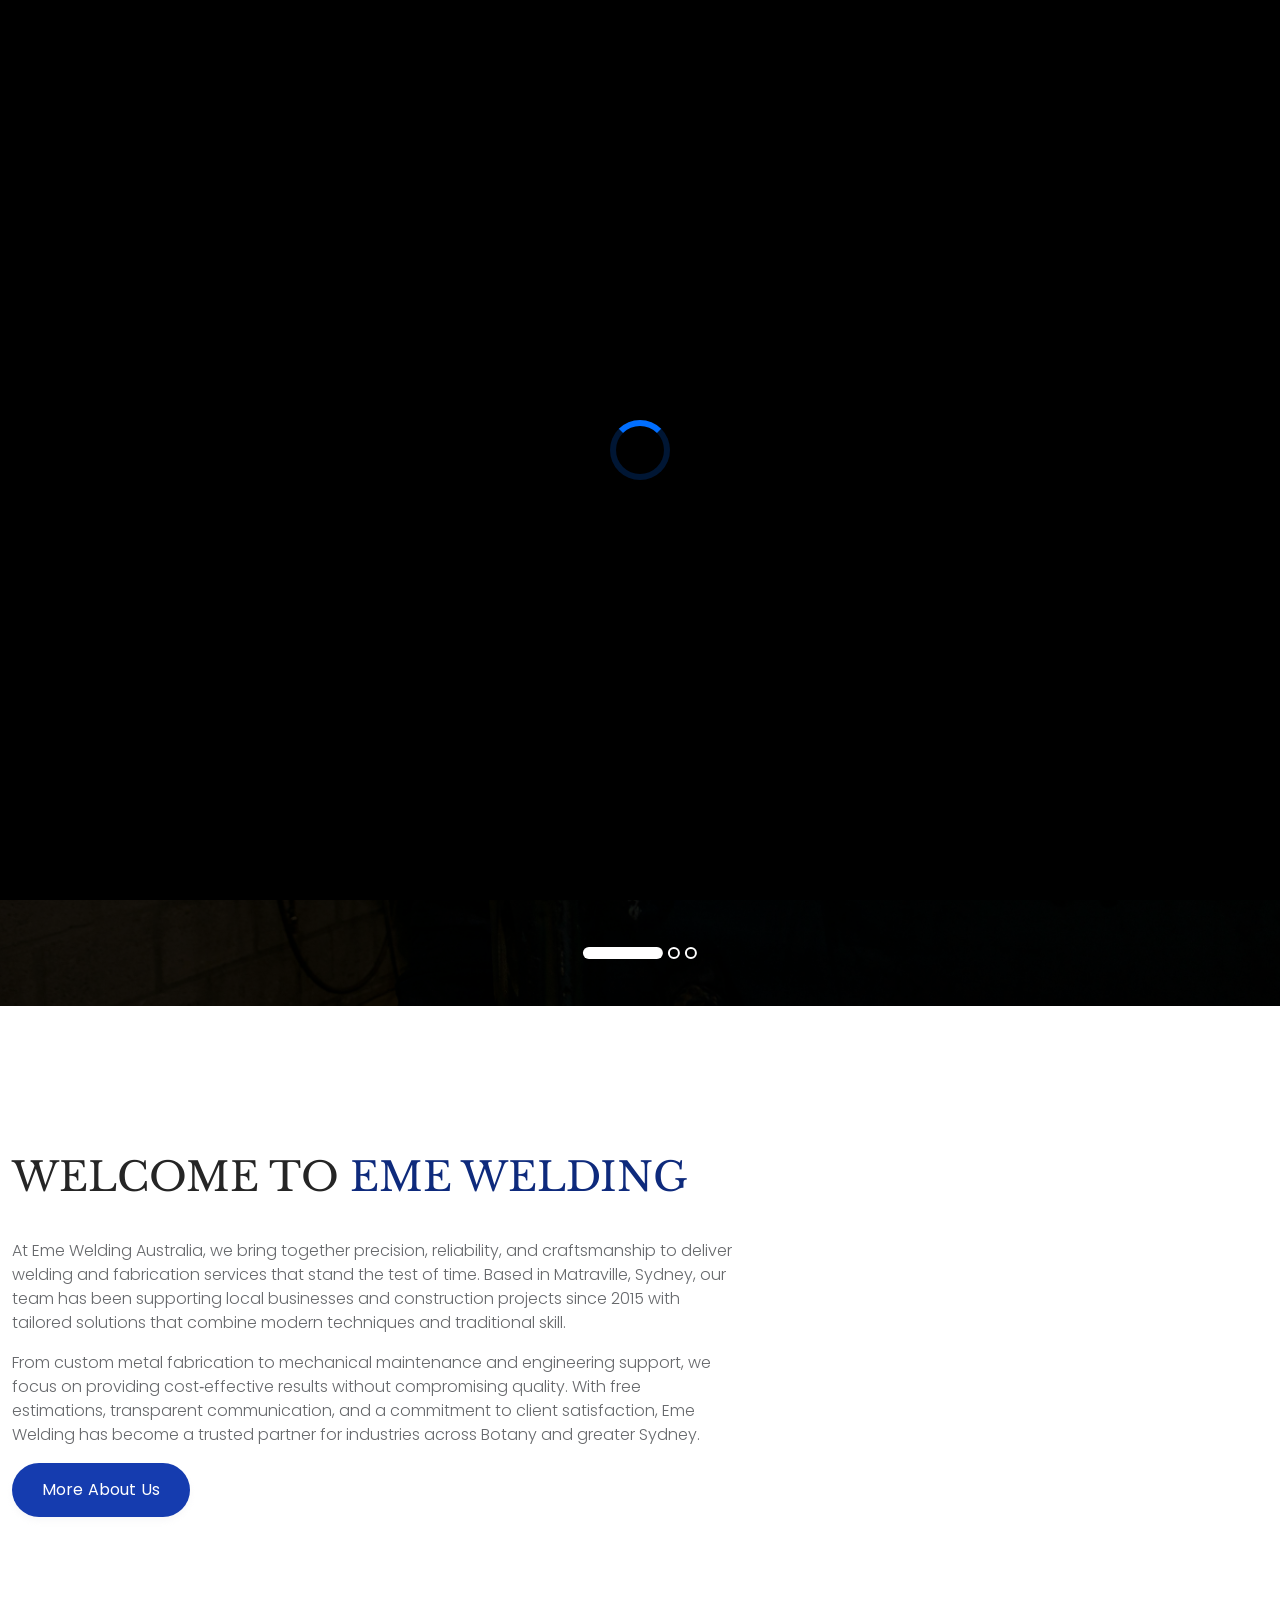
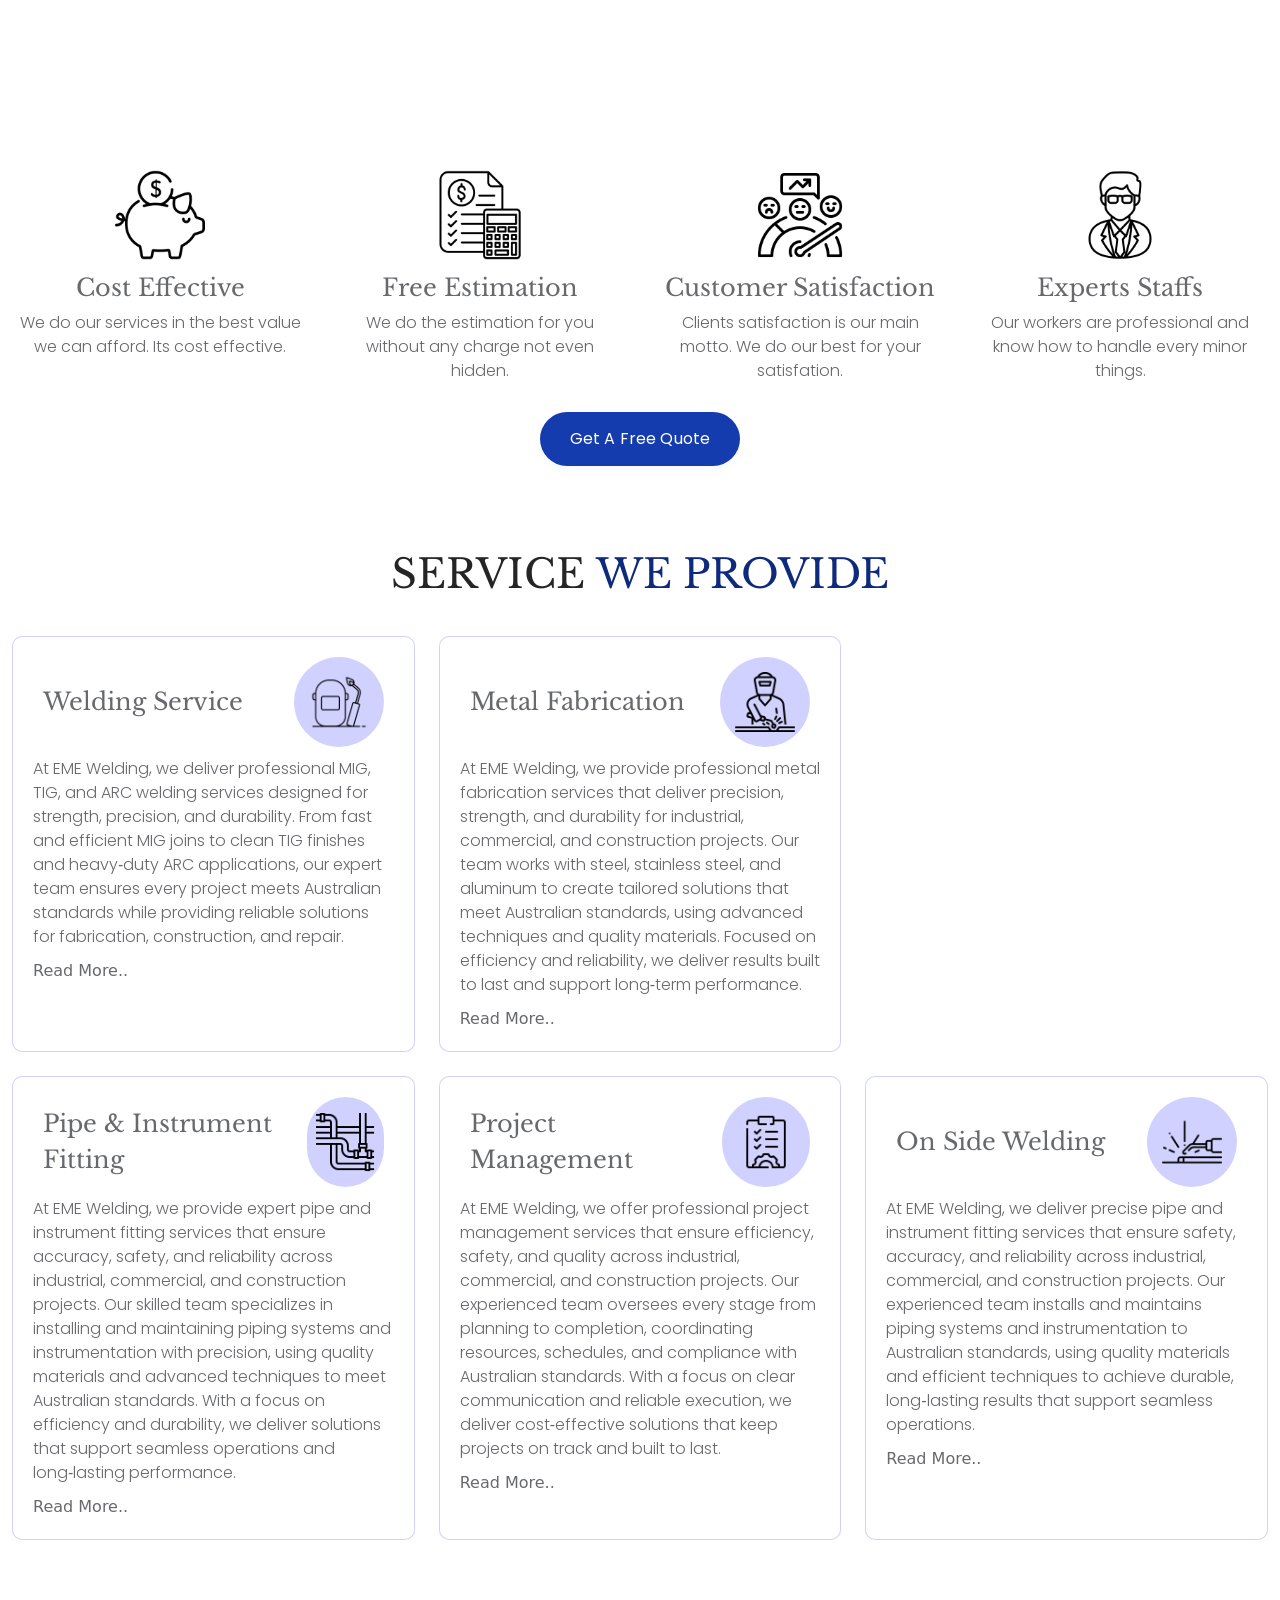
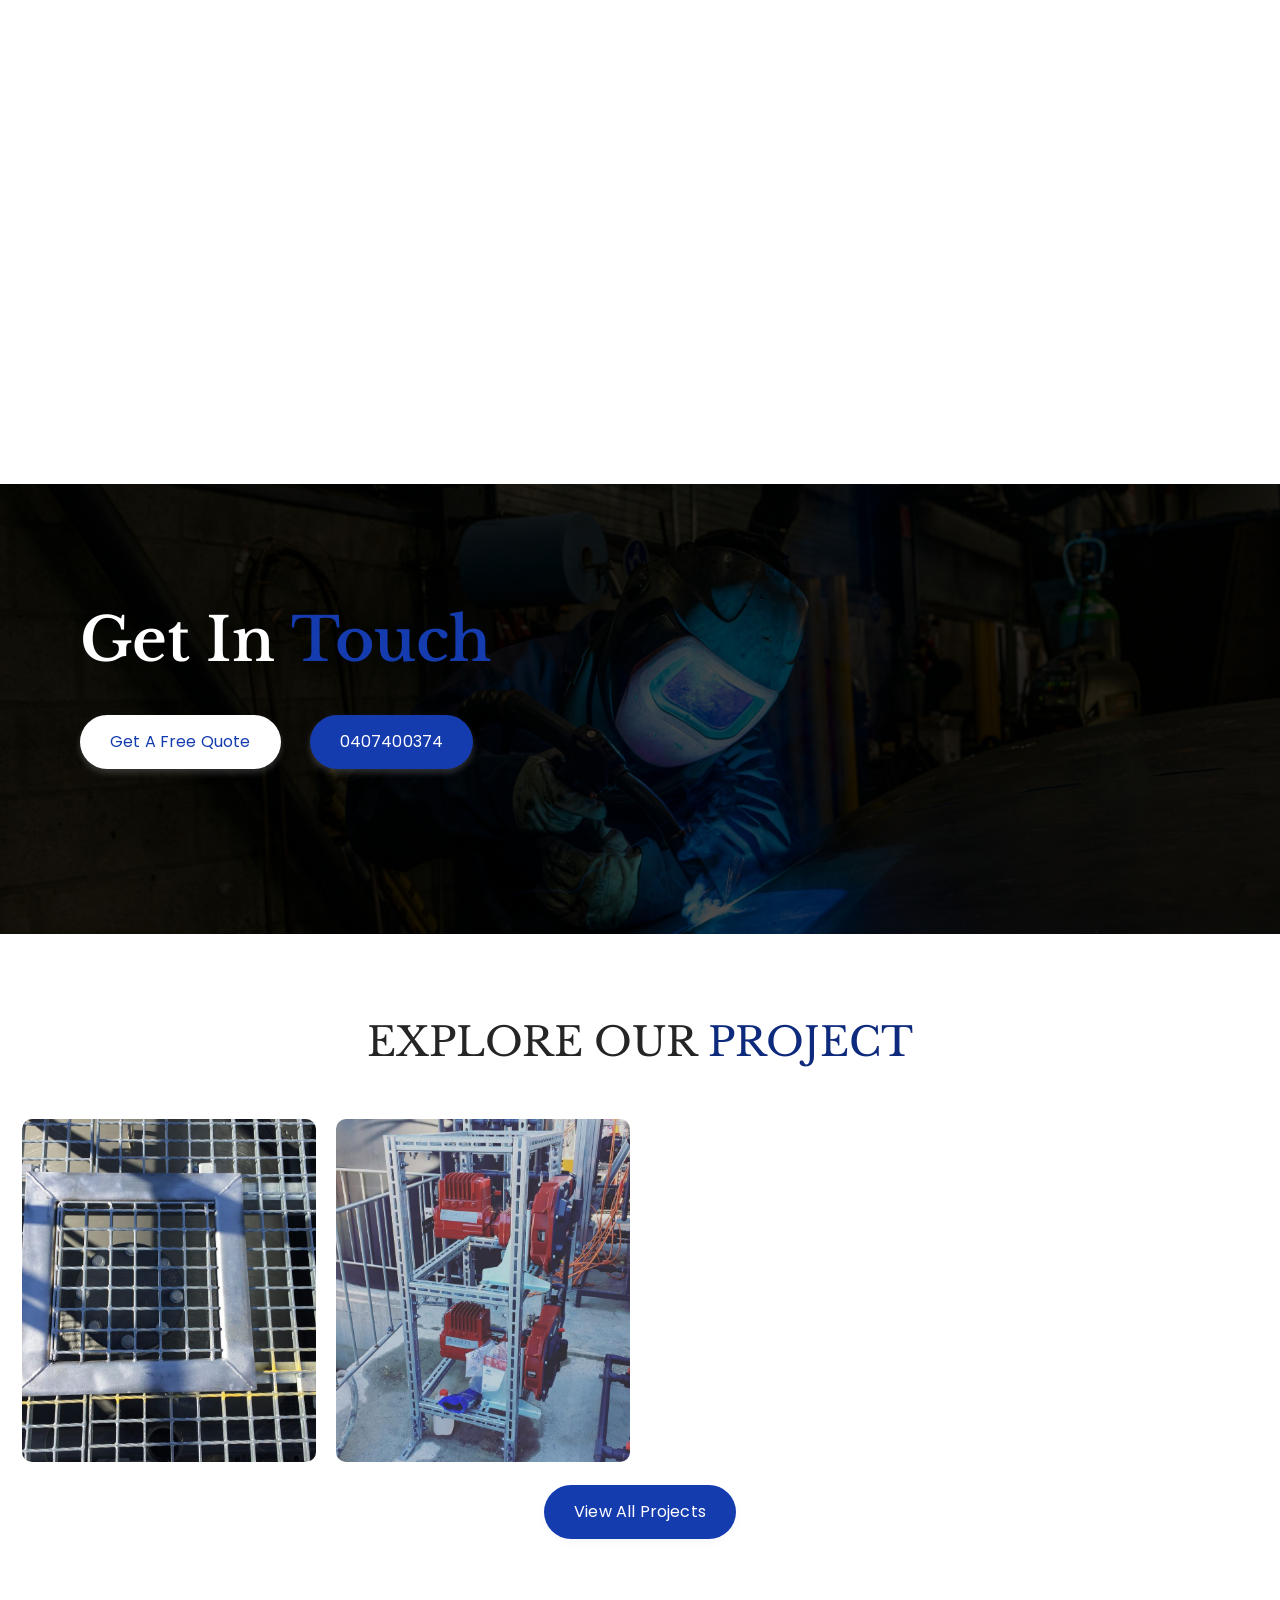
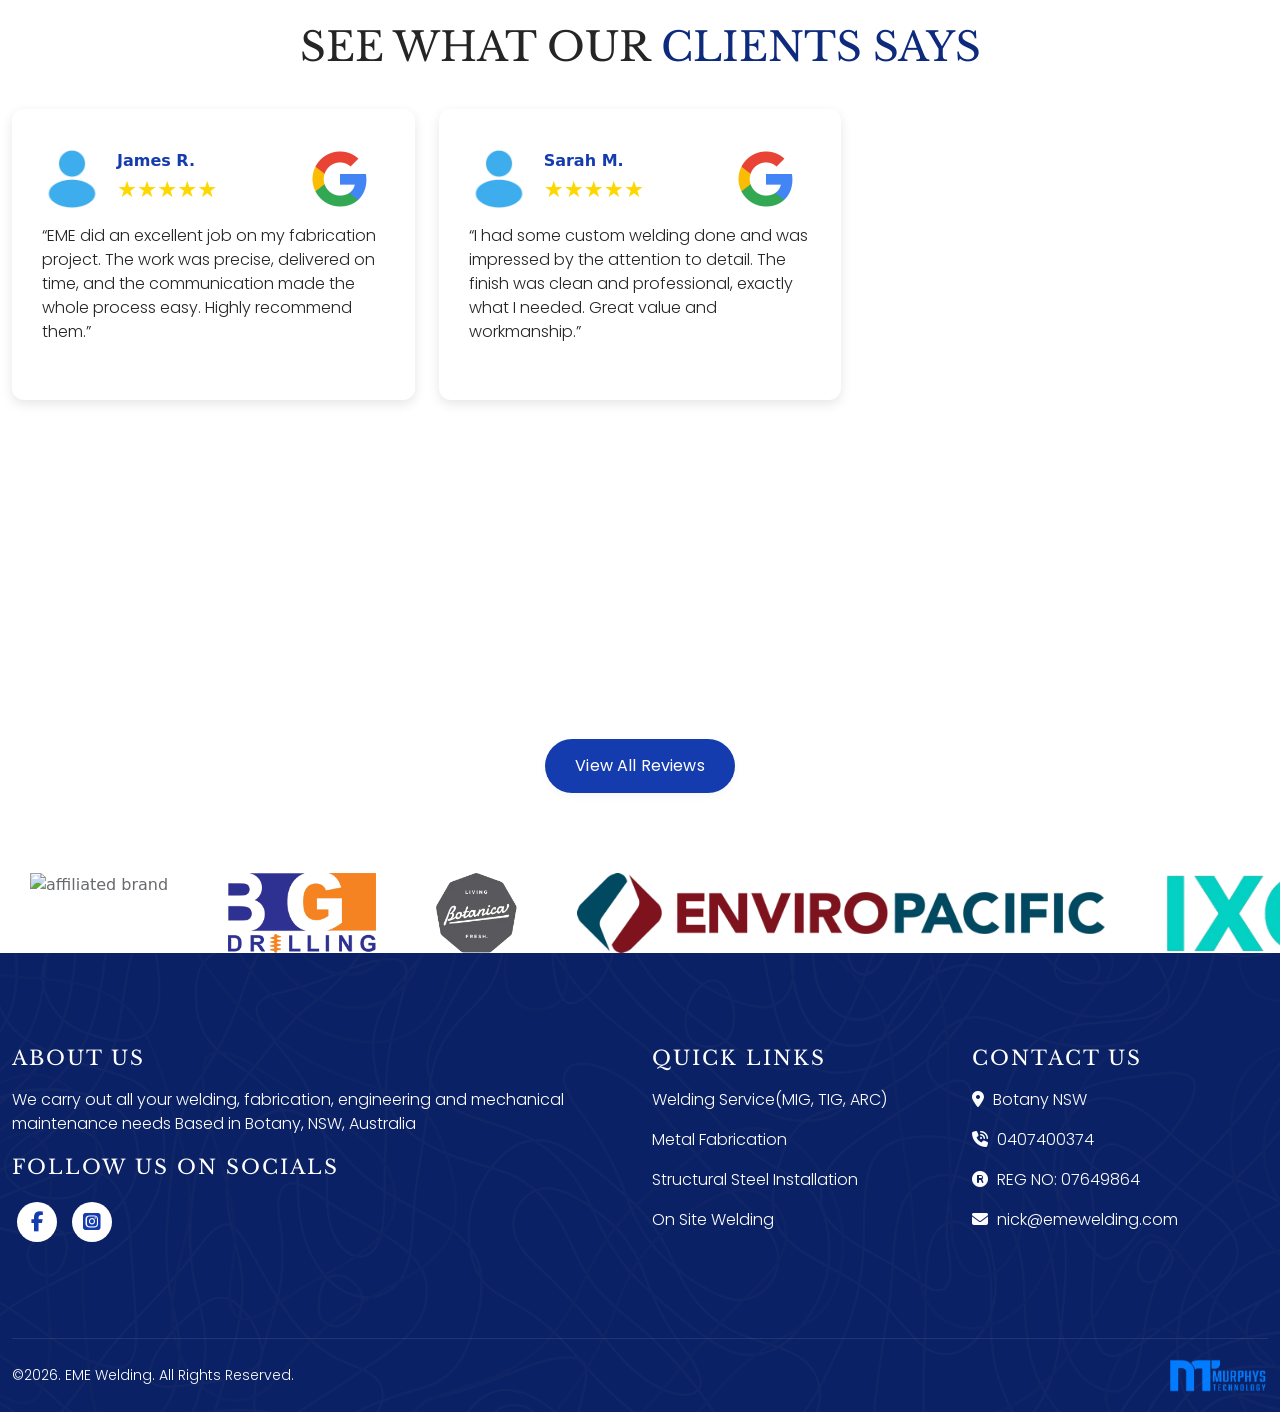
==== commit 3737b141: "9 march update" ====
--- a/index.html
+++ b/index.html
@@ -910,7 +910,7 @@
 
     <!--============================
     Testimonials Section
-=============================-->
+    =============================-->
 
     <section class="testimonials-section section-padding">
 
@@ -1116,7 +1116,7 @@
 
     <!--============================
     Testimonials Section
-=============================-->
+    =============================-->
 
 
 
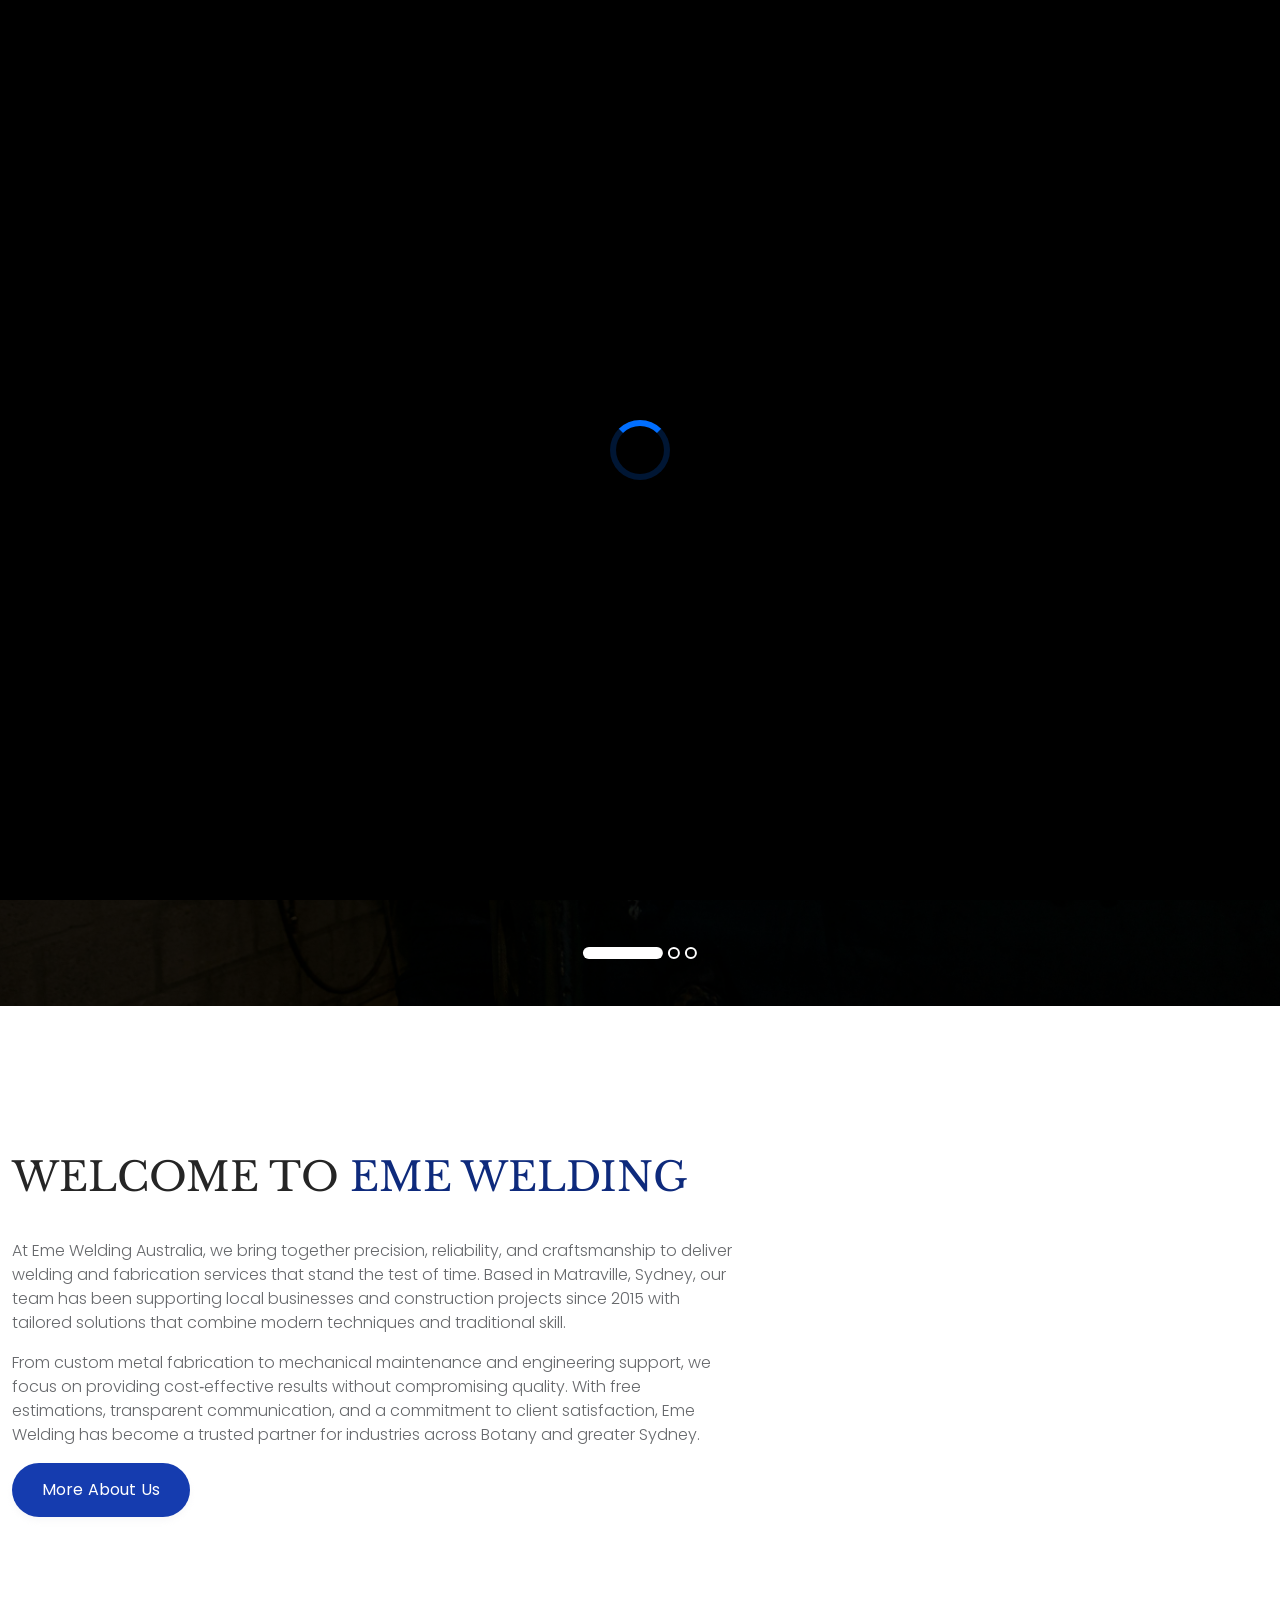
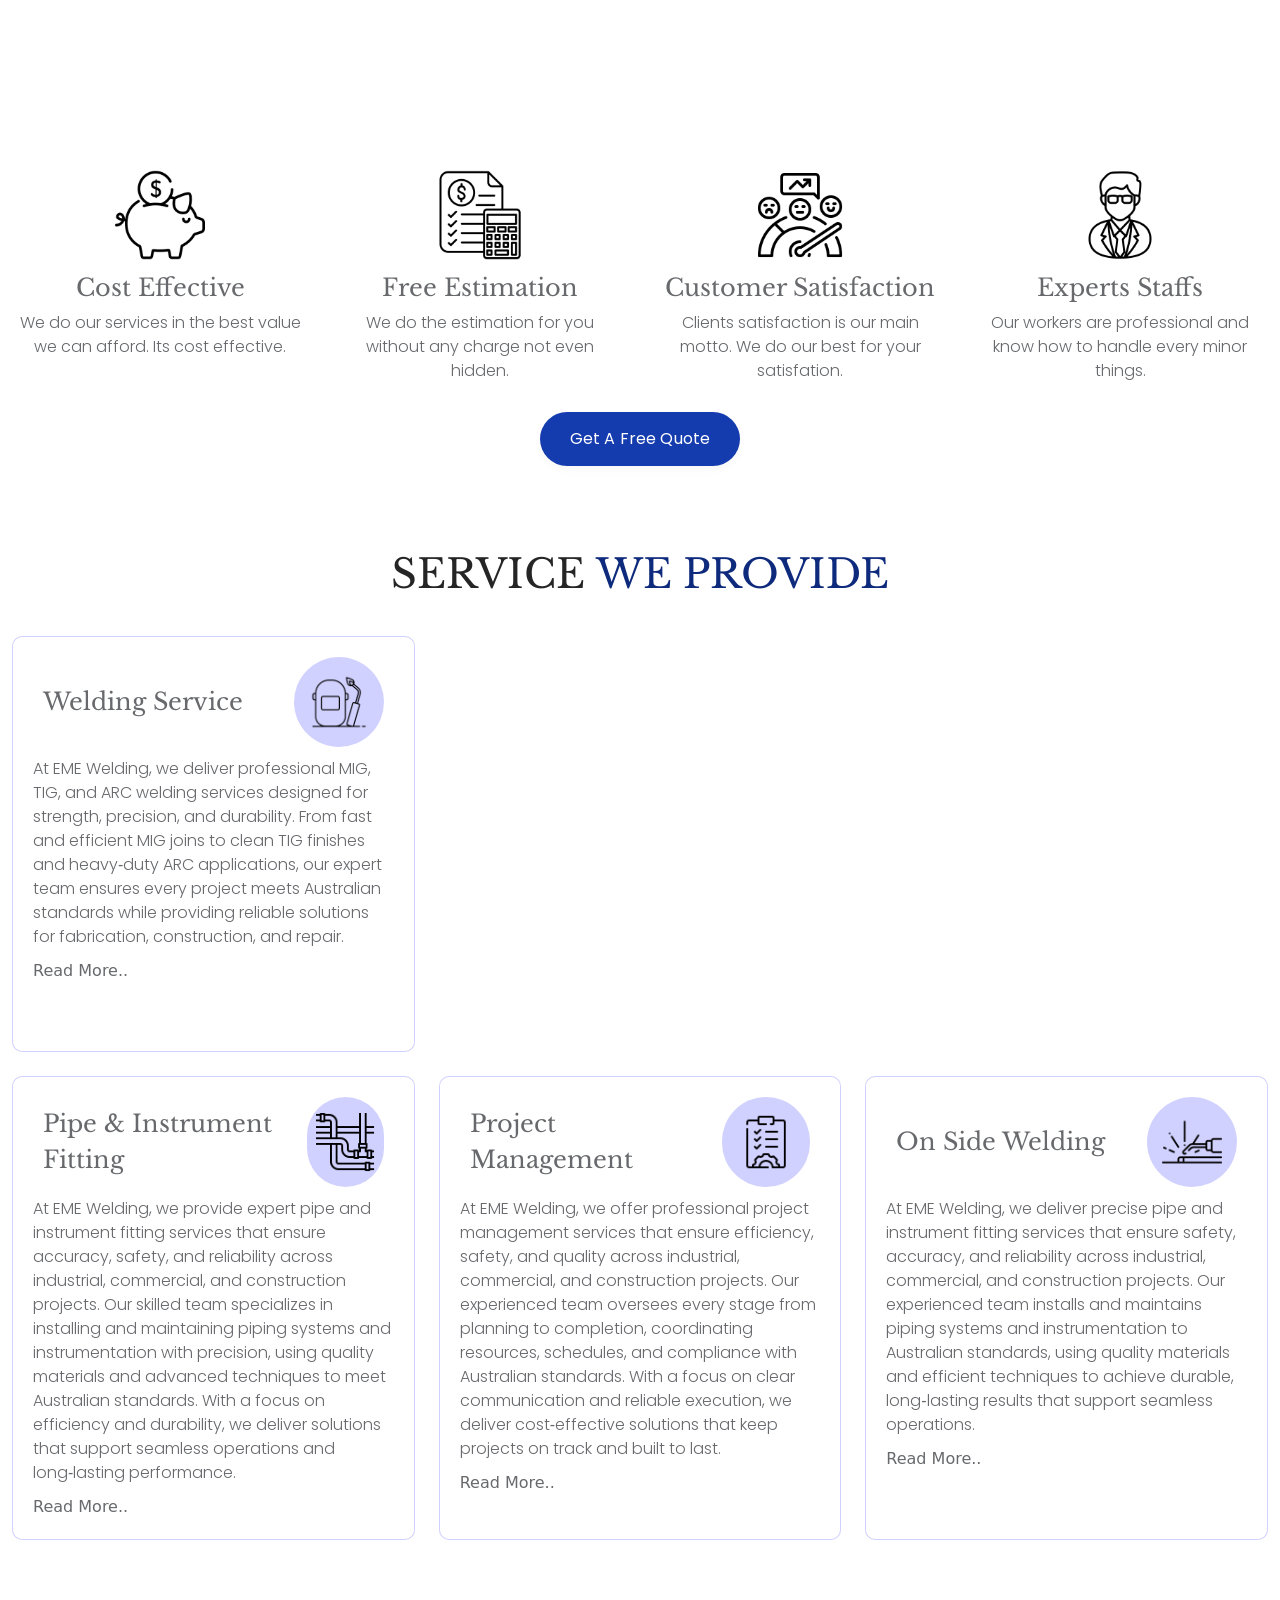
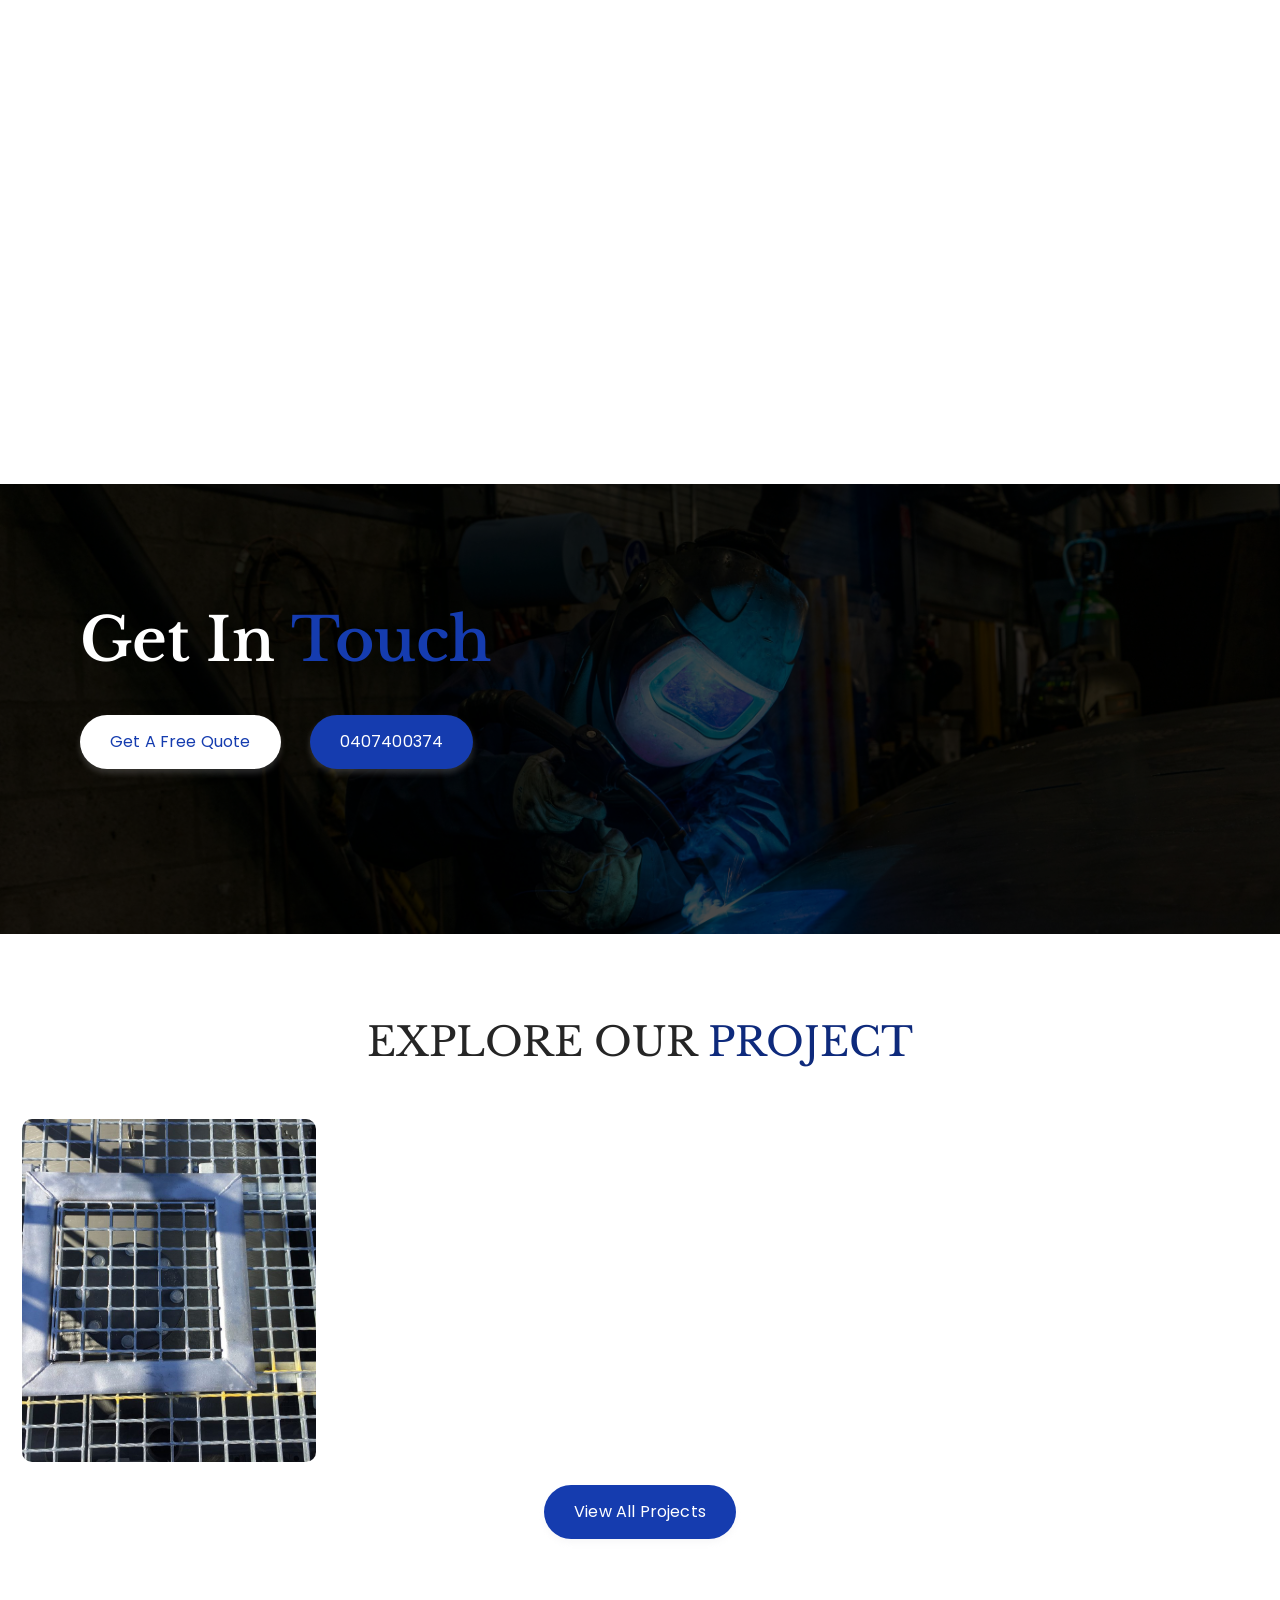
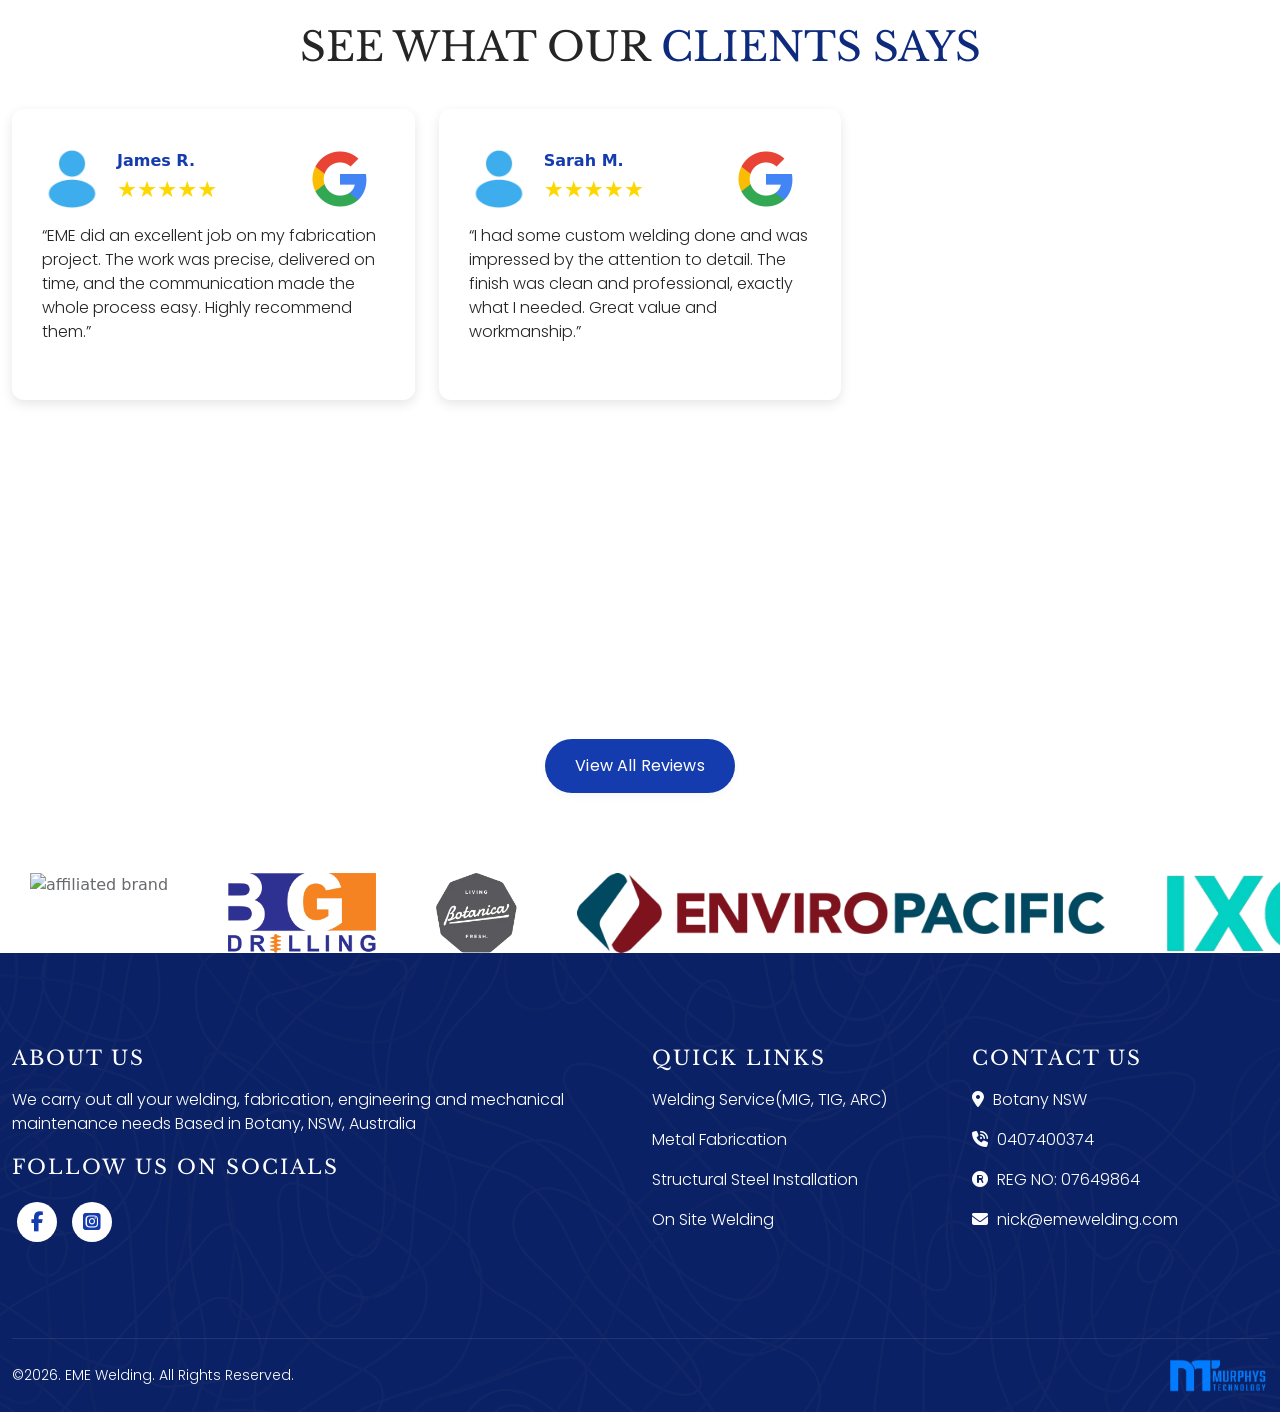
==== commit 915eaa8d: "10 march update" ====
--- a/index.html
+++ b/index.html
@@ -25,20 +25,18 @@
 
 
 
-
-
     <!-- Font Awesome (icon library, v6.6.0) -->
     <link rel="stylesheet" href="https://cdnjs.cloudflare.com/ajax/libs/font-awesome/6.6.0/css/all.min.css"
         integrity="sha512-Kc323vGBEqzTmouAECnVceyQqyqdsSiqLQISBL29aUW4U/M7pSPA/gEUZQqv1cwx4OnYxTxve5UMg5GT6L4JJg=="
         crossorigin="anonymous" referrerpolicy="no-referrer" />
 
 
-    <!-- Plugins CSS (third-party libraries styling) -->
-    <link rel="stylesheet" href="css/plugins.css" />
-
-    <!-- animation stylesheet -->
-    <link rel="stylesheet" href="css/animation.css">
-
+    <!-- Bootstrap CSS (third-party libraries styling) -->
+    <link rel="stylesheet" href="css/bootstrap.min.css" />
+
+    <!-- Deferred animation stylesheet -->
+    <link rel="preload" href="css/animation.css" as="style" onload="this.rel='stylesheet'">
+    
     <!-- Main site stylesheet -->
     <link rel="stylesheet" href="css/style.css" />
 
@@ -83,11 +81,11 @@
                     <a href="mailto:nick@emewelding.com"> <i class="fa-solid fa-envelope"></i> nick@emewelding.com </a>
                 </div>
 
-                <div class="col-lg-3 nav-banner-item d-none d-lg-block">
+                <div class="col-lg-4 nav-banner-item d-none d-lg-block">
                     <div><i class="fa-solid fa-clock"></i> Mon - Fri : 7:00 AM - 3:30 PM</div>
                 </div>
 
-                <div class="col-lg-3 nav-banner-social d-none d-lg-block">
+                <div class="col-lg-2 nav-banner-social d-none d-lg-block">
                     <div class="nav-banner-item">
                         <a href="https://www.facebook.com/emewelding/" aria-label="Visit our Facebook page">
                             <i class="fa-brands fa-facebook"></i>
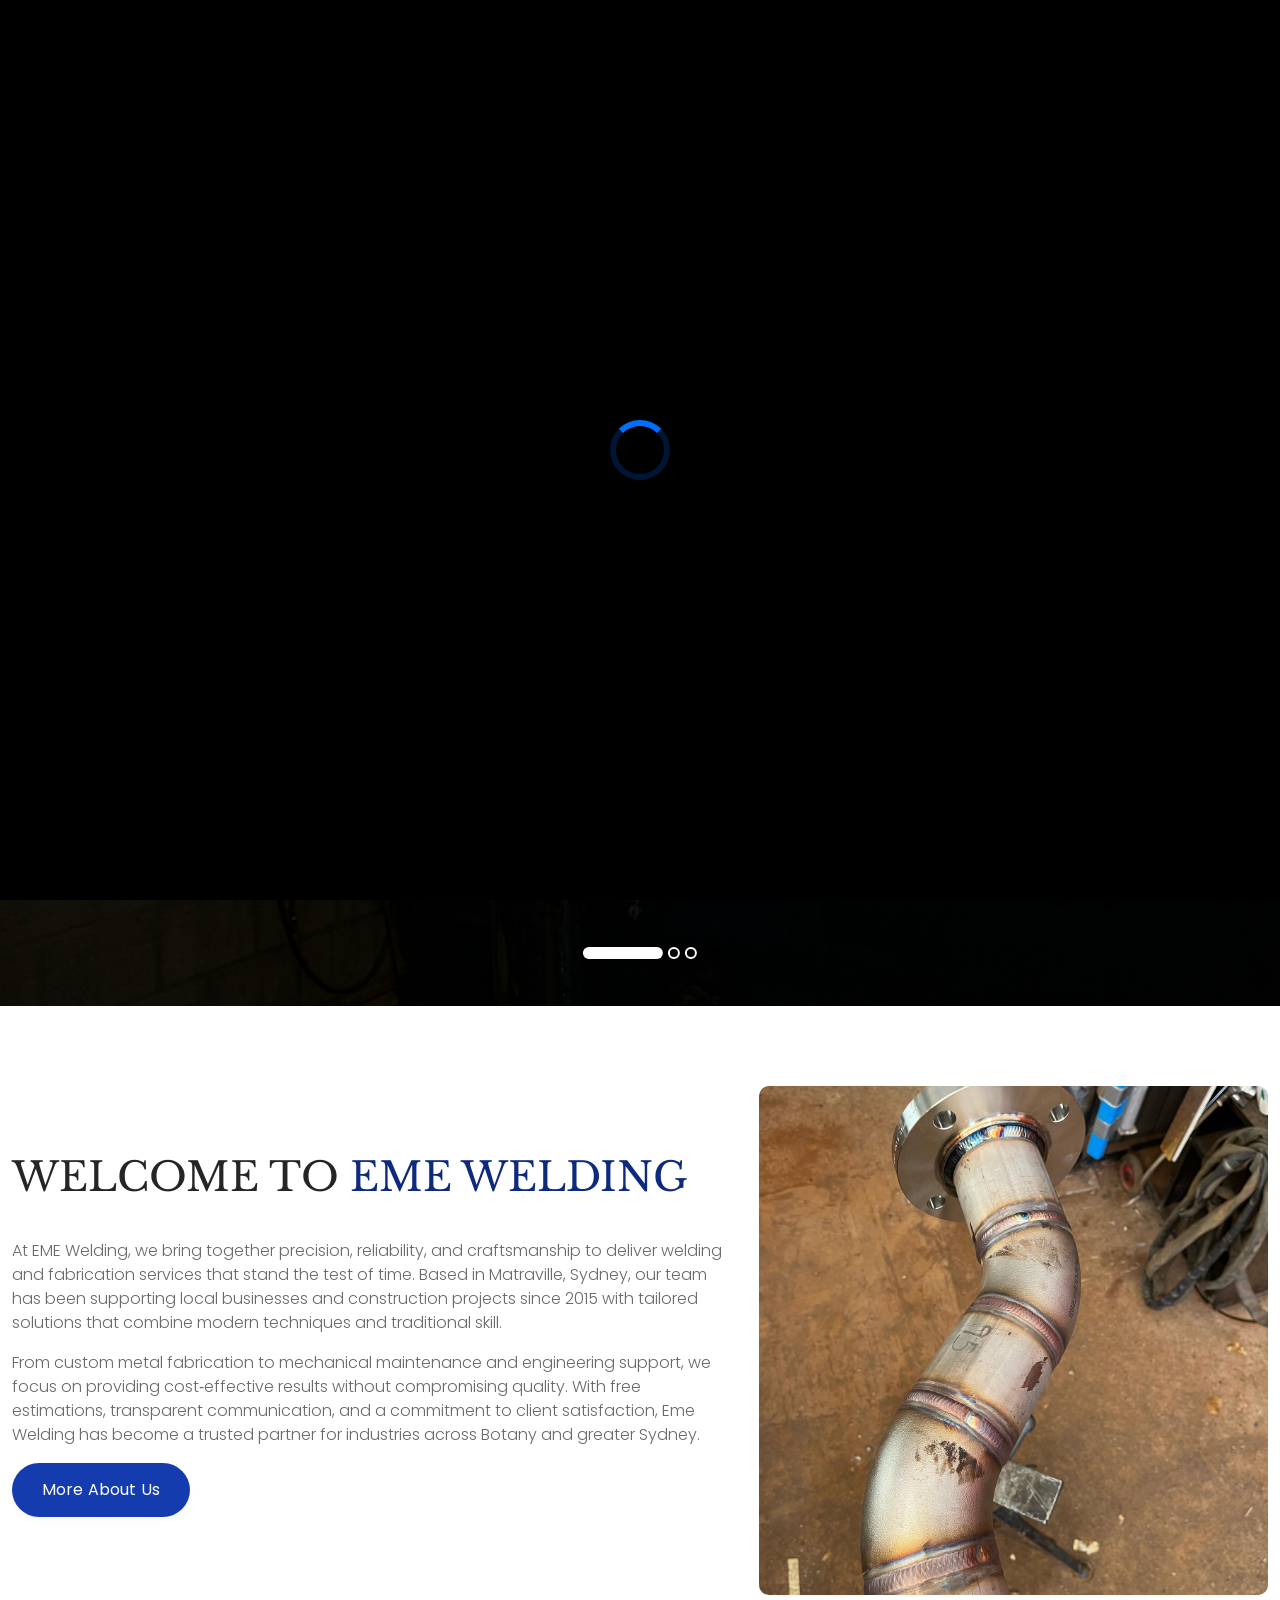
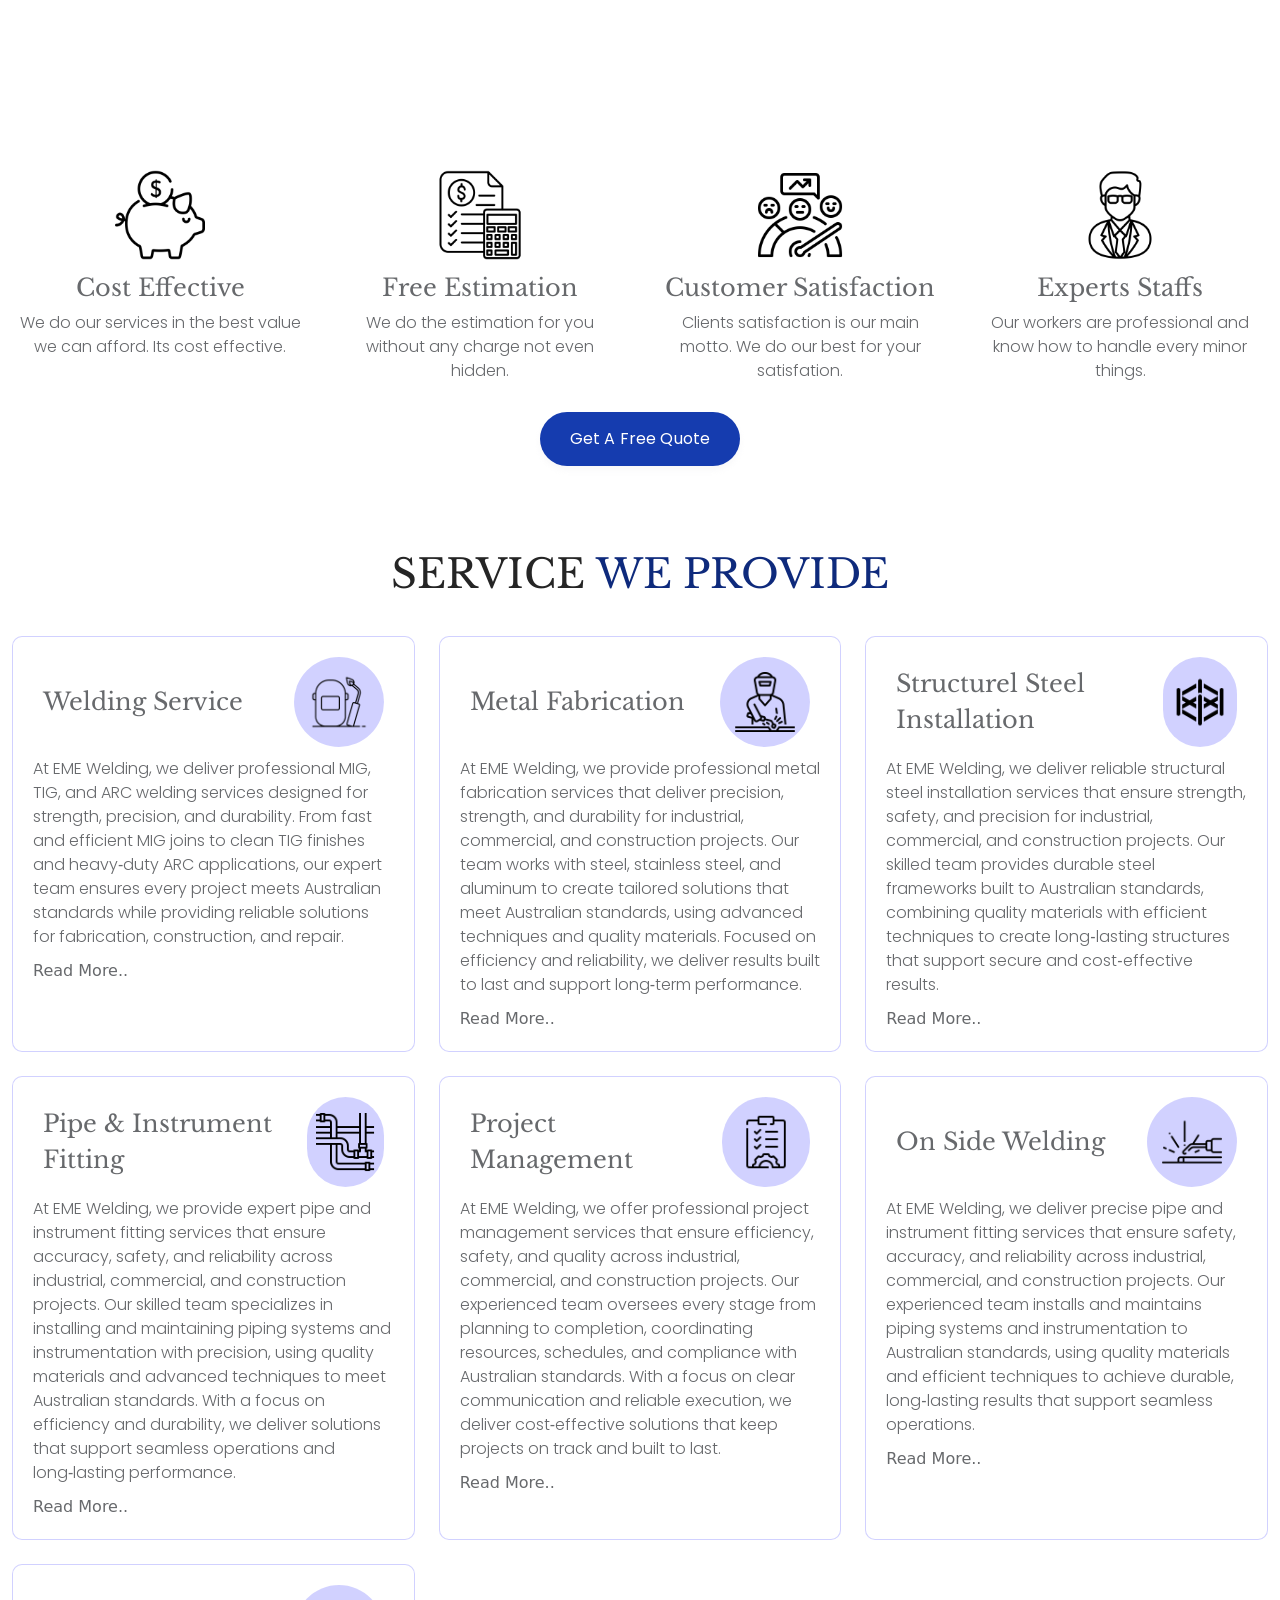
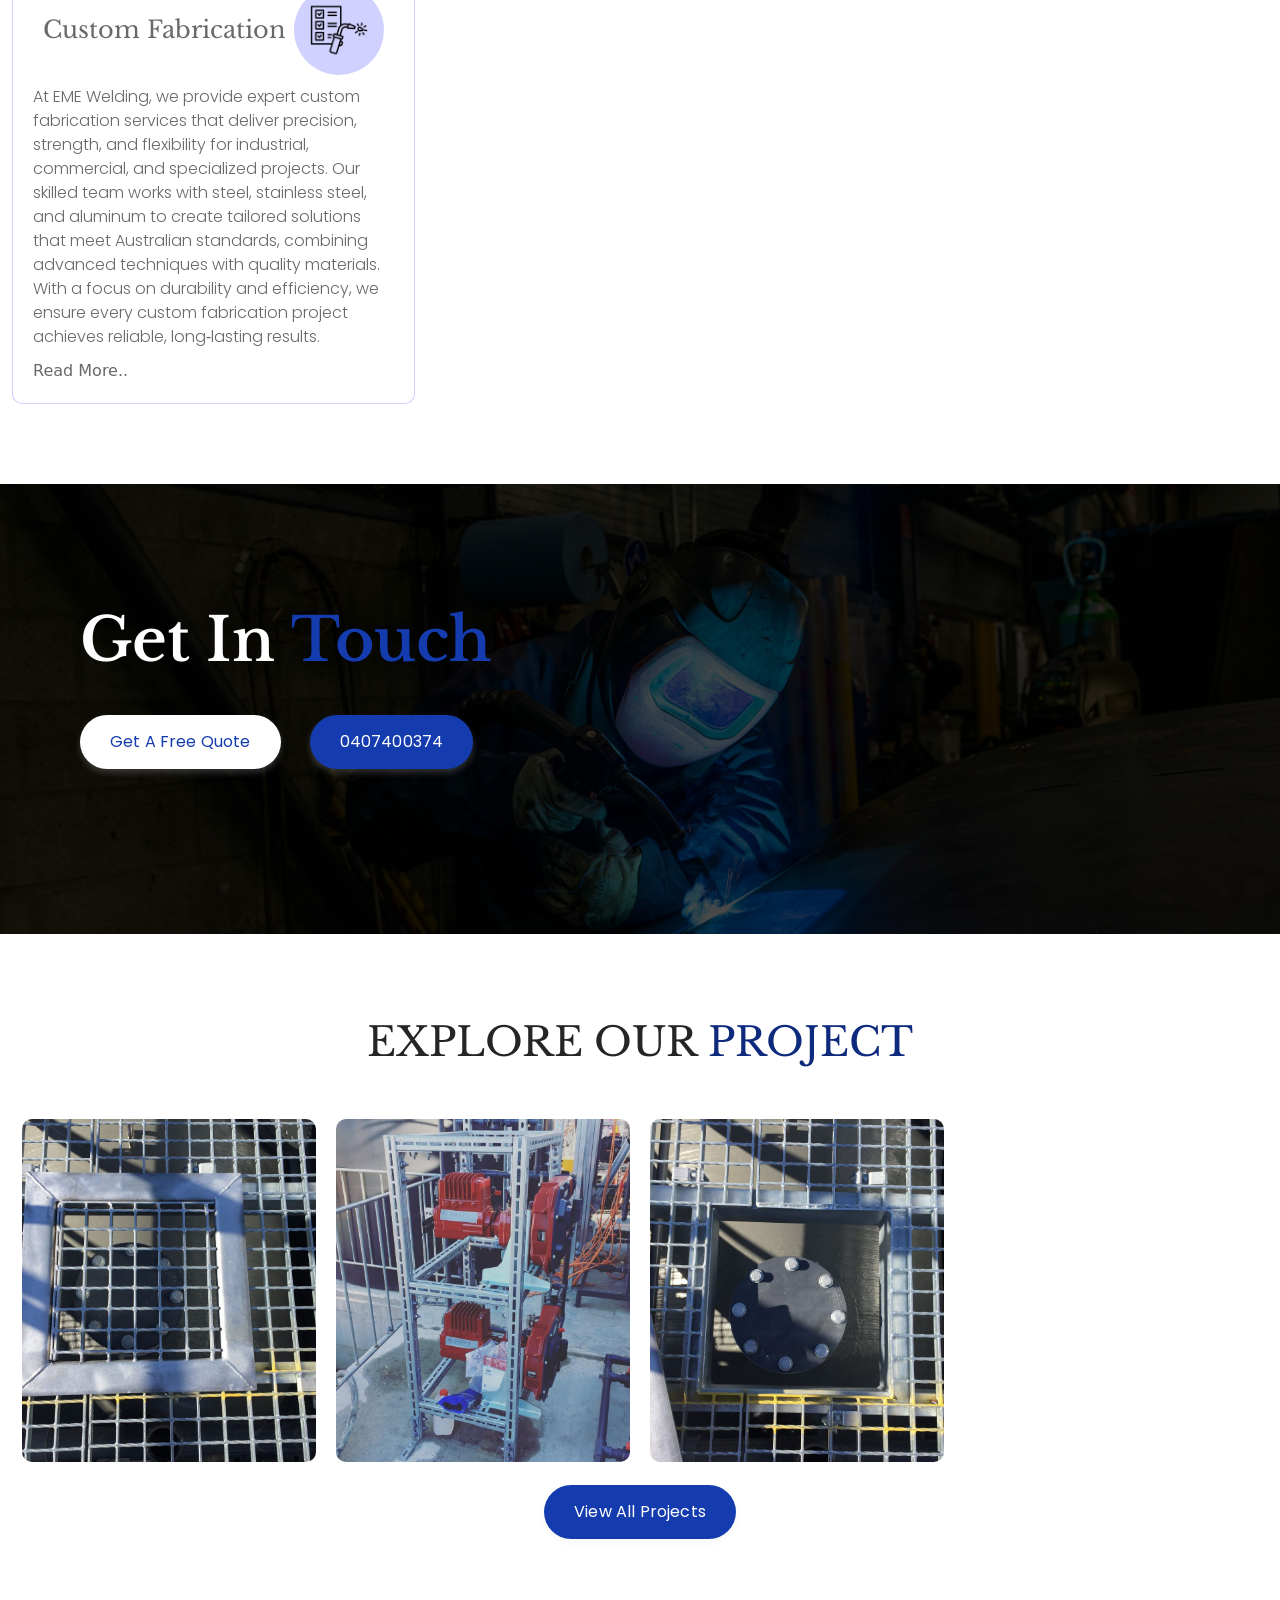
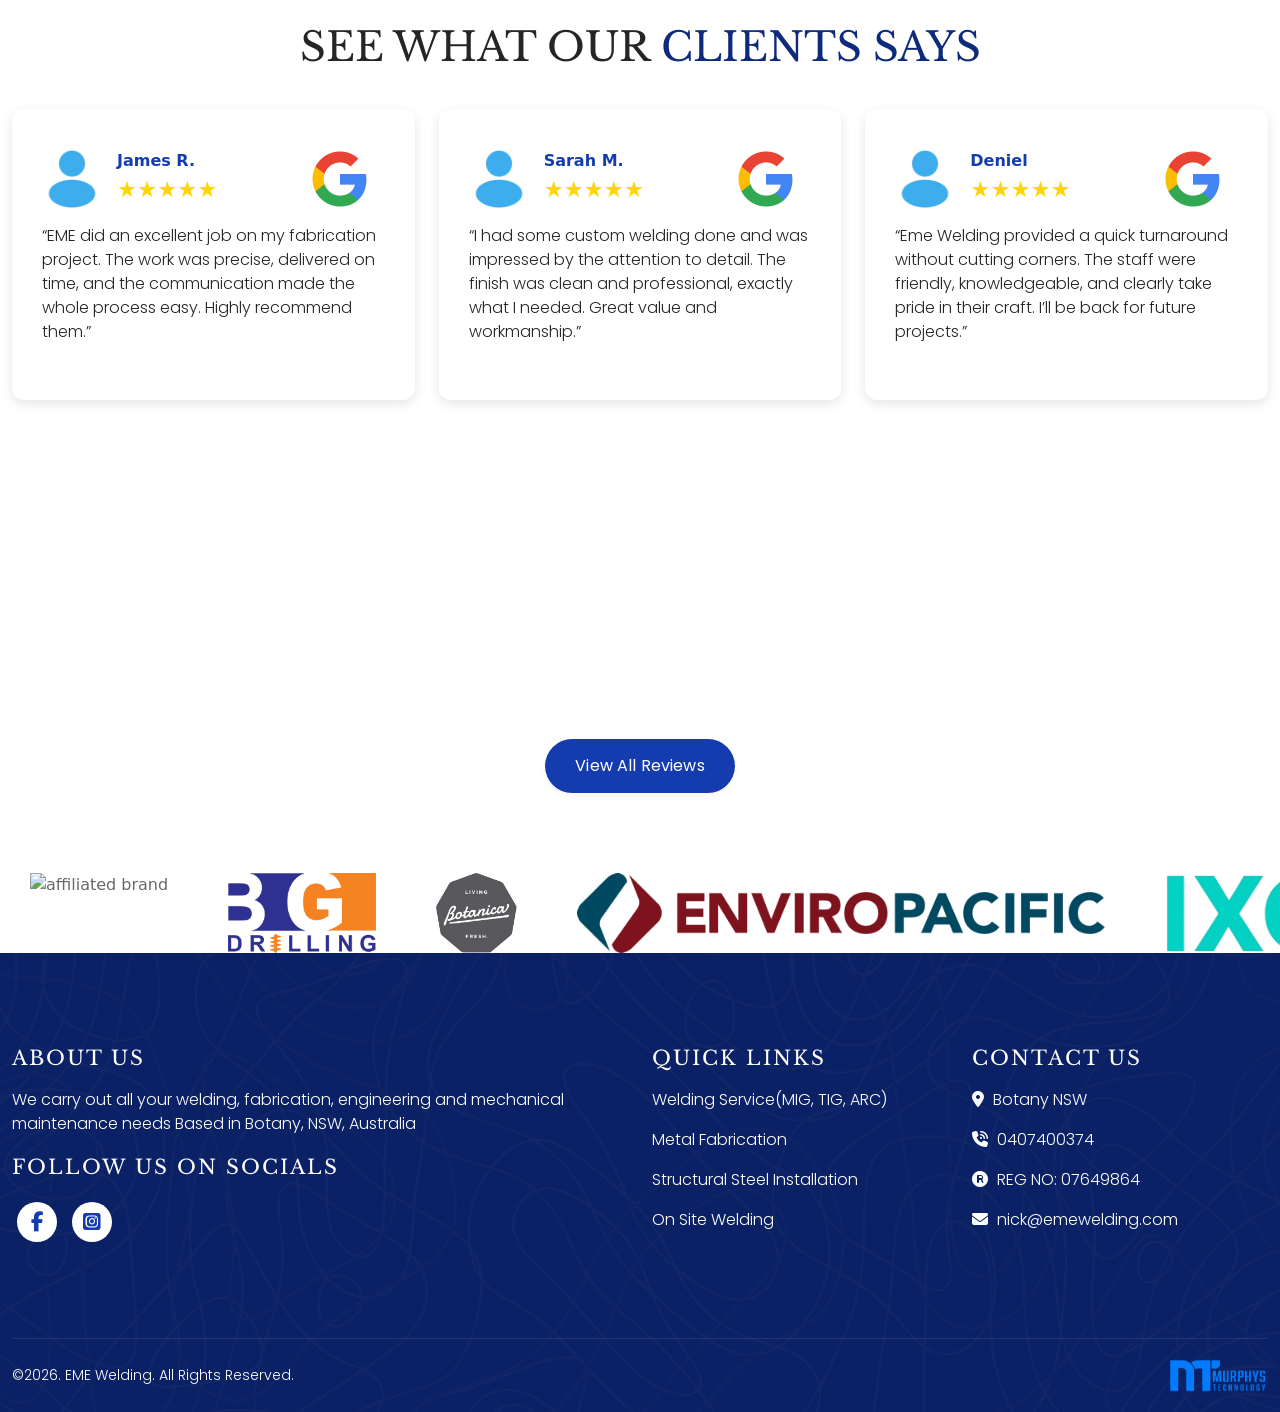
==== commit cbaeb0e2: "11 march update" ====
--- a/index.html
+++ b/index.html
@@ -36,7 +36,7 @@
 
     <!-- Deferred animation stylesheet -->
     <link rel="preload" href="css/animation.css" as="style" onload="this.rel='stylesheet'">
-    
+
     <!-- Main site stylesheet -->
     <link rel="stylesheet" href="css/style.css" />
 
@@ -82,7 +82,7 @@
                 </div>
 
                 <div class="col-lg-4 nav-banner-item d-none d-lg-block">
-                    <div><i class="fa-solid fa-clock"></i> Mon - Fri : 7:00 AM - 3:30 PM</div>
+                    <div> <i class="fa-solid fa-clock"></i> Mon - Fri : 7:00 AM - 3:30 PM</div>
                 </div>
 
                 <div class="col-lg-2 nav-banner-social d-none d-lg-block">
@@ -250,6 +250,7 @@
   ==============================-->
 
     <section class="hero-section">
+
         <div class="carousel-container">
             <!-- Slide 1 -->
             <div class="carousel-slide active" data-slide="0">
@@ -268,8 +269,11 @@
 
         </div>
 
+
+
         <!-- Overlay -->
         <div class="overlay"></div>
+
 
         <!-- Hero Content -->
         <div class="hero-content">
@@ -277,7 +281,8 @@
                 <span>Welcome to</span>
                 <h1>EME Welding</h1>
                 <p>
-                    At EME Welding, every project is a partnership — blending craftsmanship, innovation, and reliability
+                    At EME Welding, every project is a partnership — blending craftsmanship, innovation, and
+                    reliability
                     to create solutions that work for you.
                 </p>
                 <a href="contact.html" class="button-1"> Get in Touch Today! </a>
@@ -347,7 +352,7 @@
                     <div class="intro-txt animate-bottom">
 
                         <p>
-                            At Eme Welding Australia, we bring together precision, reliability, and craftsmanship to
+                            At EME Welding, we bring together precision, reliability, and craftsmanship to
                             deliver welding and fabrication services that stand the test of time. Based in Matraville,
                             Sydney, our team has been supporting local businesses and construction projects since 2015
                             with tailored solutions that combine modern techniques and traditional skill.
@@ -1366,53 +1371,6 @@
 
 
 
-    <!--============================
-            ANIMATION JS
-  ==============================-->
-    <script>
-        // Scroll Animation Script
-        (function () {
-            const observer = new IntersectionObserver(
-                (entries) => {
-                    const groups = {}; // Group by animation type
-
-                    entries.forEach((entry) => {
-                        if (entry.isIntersecting) {
-                            const el = entry.target;
-                            const animationType = Array.from(el.classList).find((cls) =>
-                                cls.startsWith("animate-")   // updated prefix
-                            );
-
-                            if (!groups[animationType]) groups[animationType] = [];
-                            groups[animationType].push(el);
-
-                            observer.unobserve(el); // Animate only once
-                        }
-                    });
-
-                    // Apply stagger per animation group
-                    Object.values(groups).forEach((group) => {
-                        group.forEach((el, index) => {
-                            setTimeout(() => {
-                                el.classList.add("animate-visible"); // updated suffix
-                            }, index * 300); // Delay between elements
-                        });
-                    });
-                },
-                { threshold: 0.2 }
-            );
-
-            // Observe all animate elements
-            document.querySelectorAll('[class*="animate-"]').forEach((el) => {
-                observer.observe(el);
-            });
-        })();
-
-    </script>
-    <!--============================
-            ANIMATION JS
-  ==============================-->
-
 
 
 
--- a/css/style.css
+++ b/css/style.css
@@ -395,7 +395,10 @@
 
 
 
-/* ======= Nav-banner style ======= */
+/* ===============================
+       Nav-banner style 
+============================== */
+
 .nav-banner {
   color: var(--text-gray);
   background-color: var(--white);
@@ -435,7 +438,9 @@
   margin-right: 30px;
 }
 
-/* ======= Nav-banner style ======= */
+/* =======================
+    Nav-banner style 
+ ======================= */
 
 
 
@@ -1103,6 +1108,7 @@
   height: 95vh;
   overflow: hidden;
 }
+
 
 .carousel-container {
   position: relative;
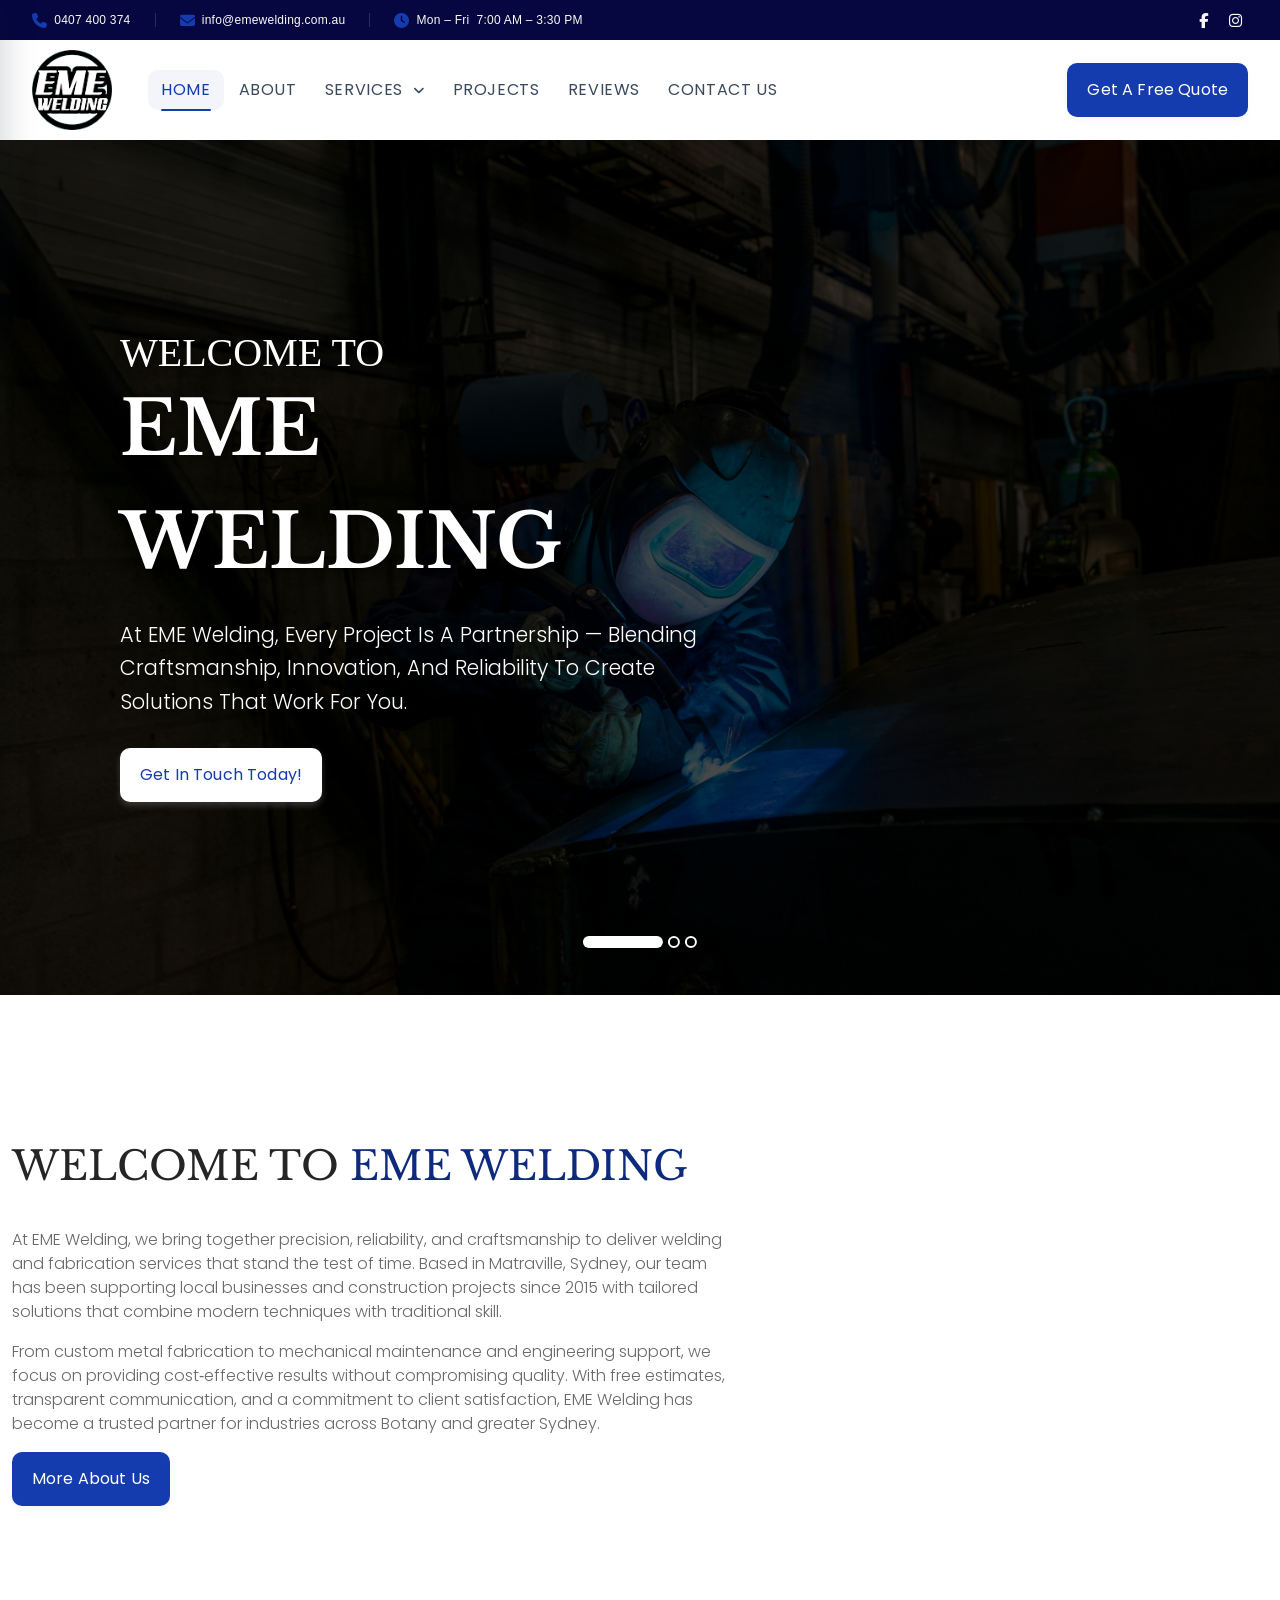
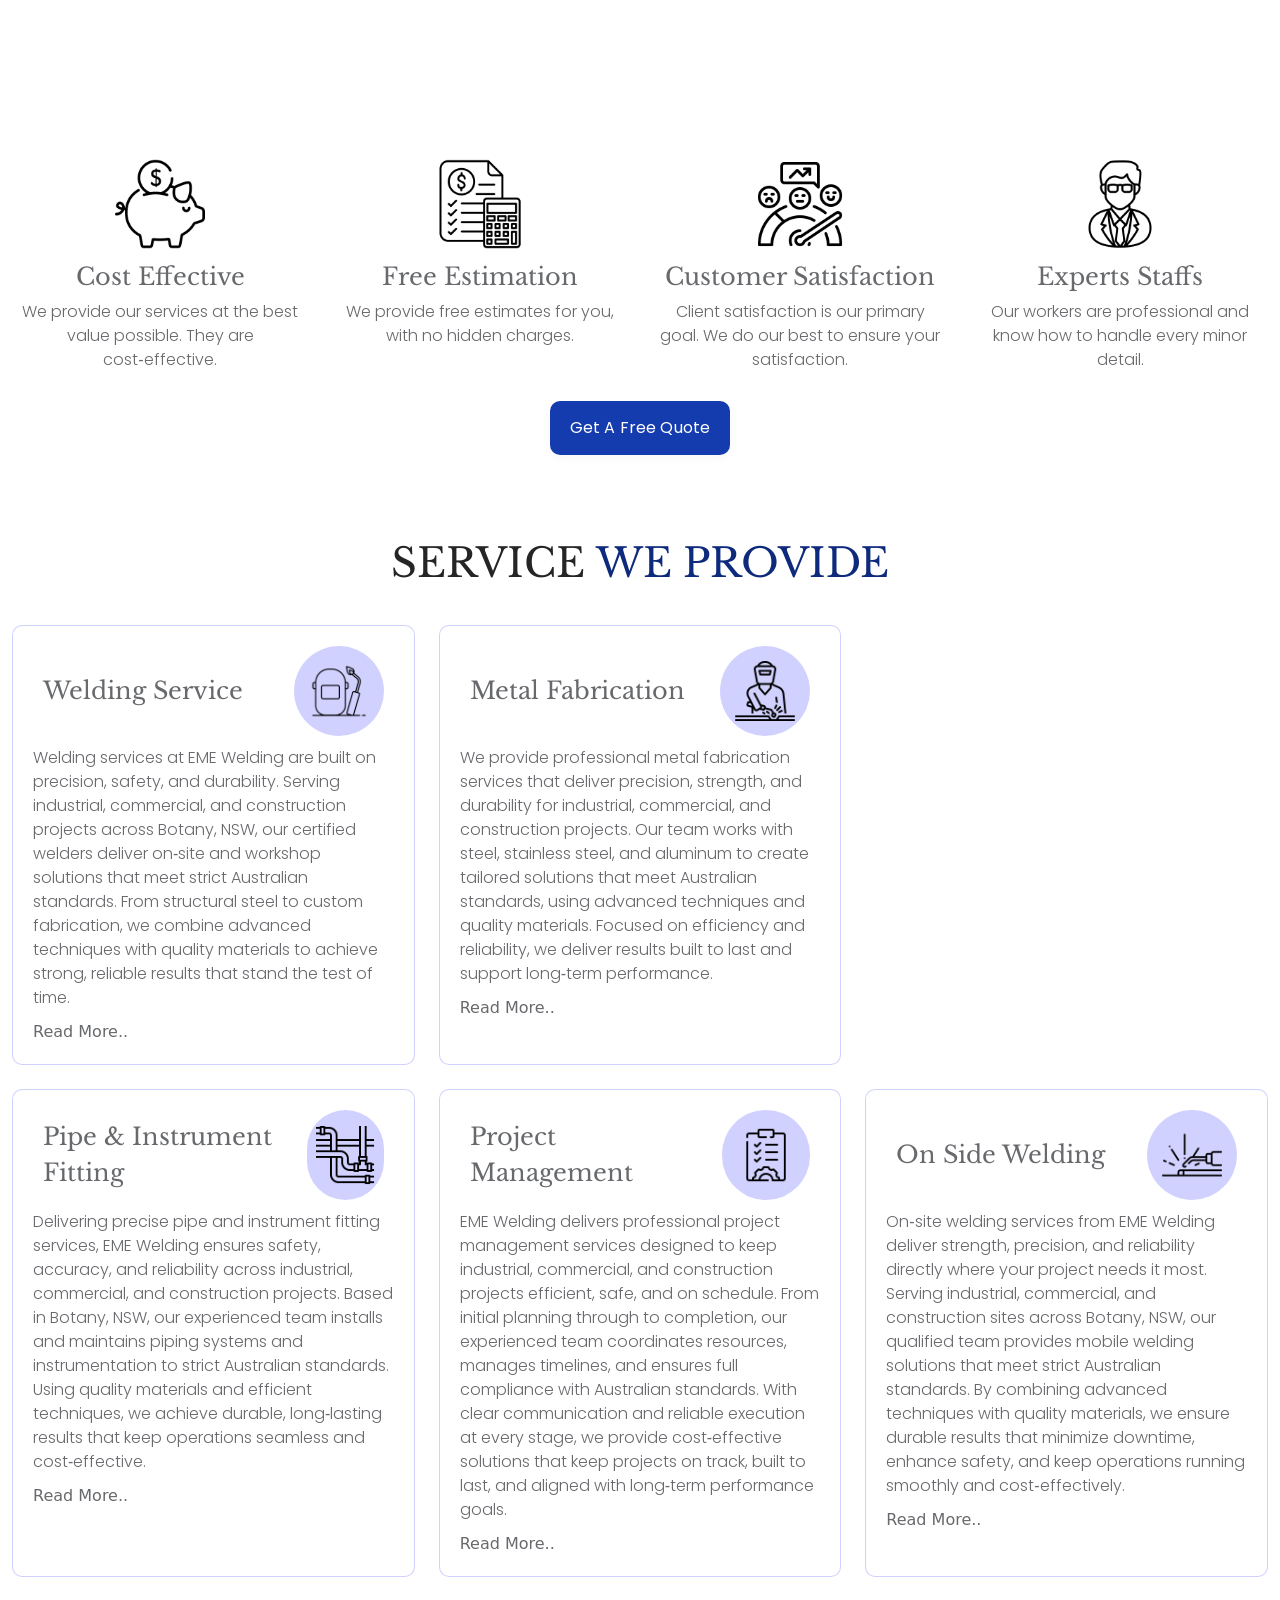
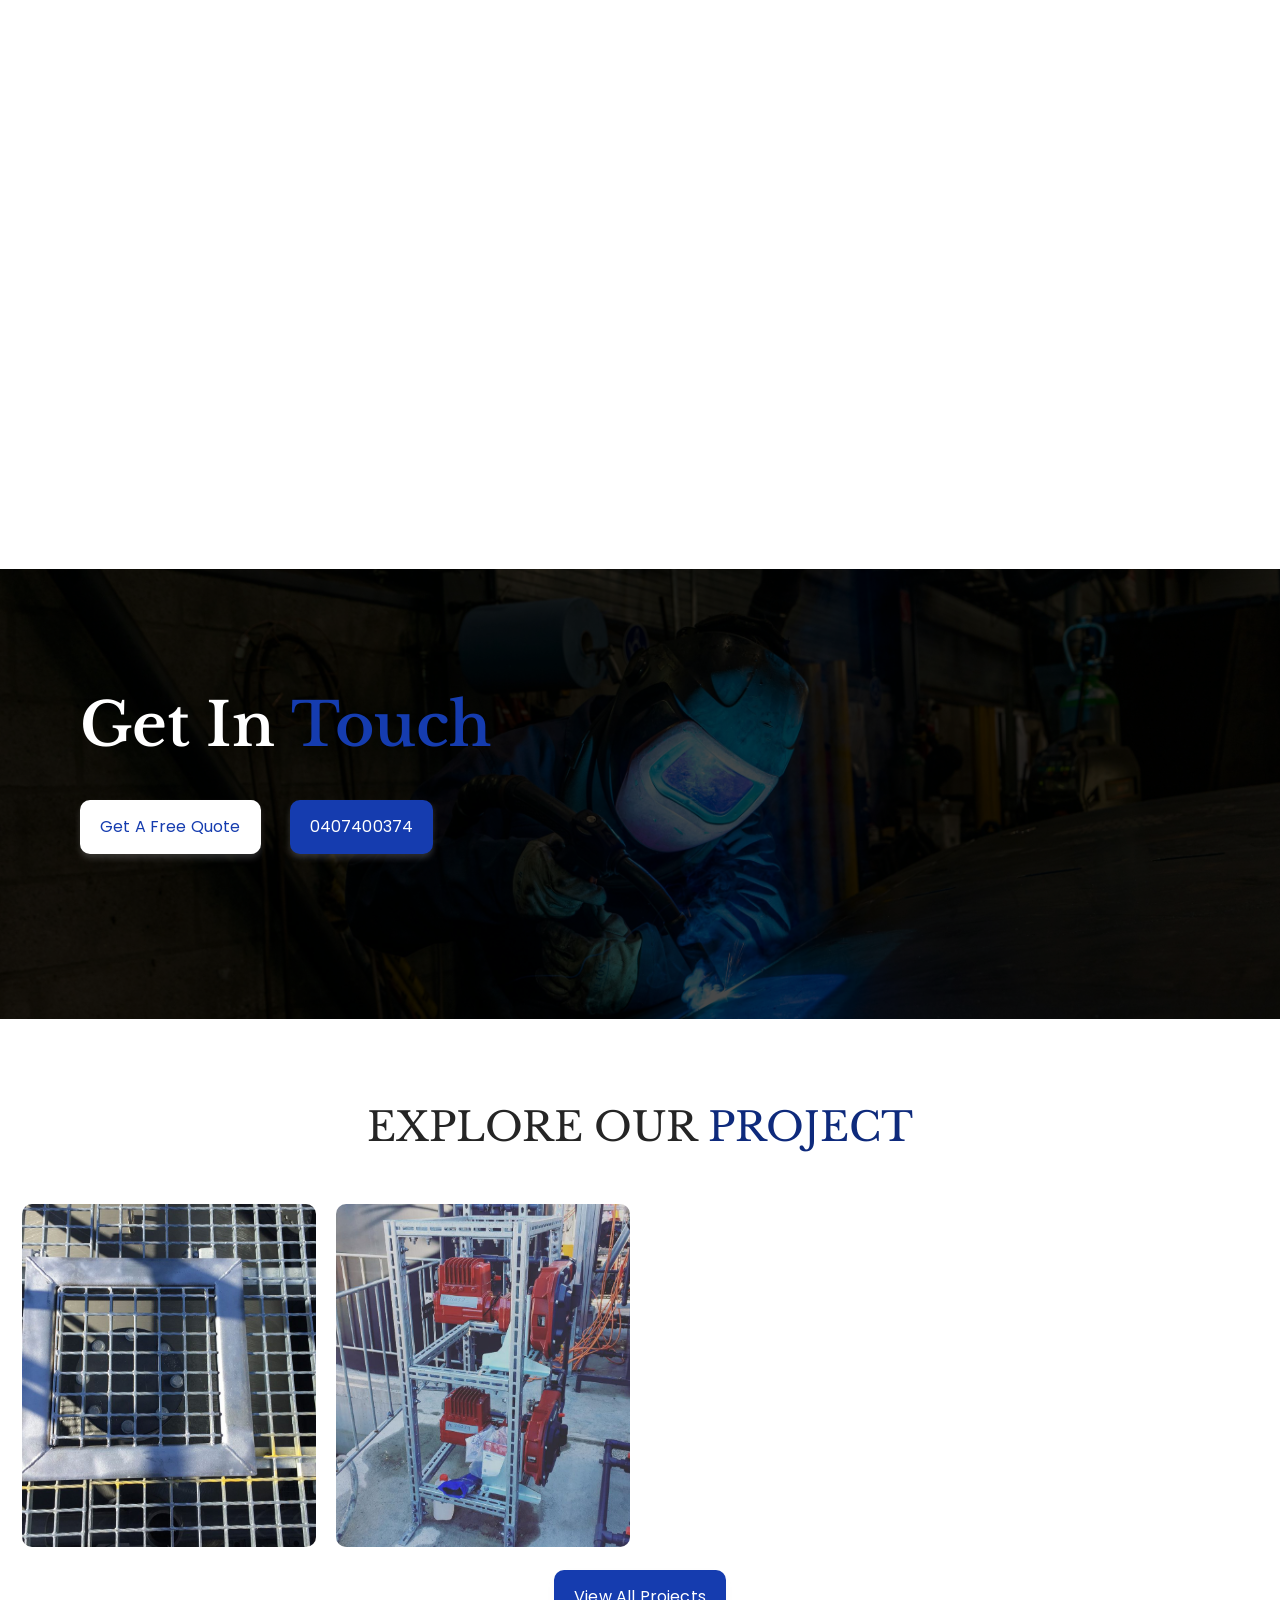
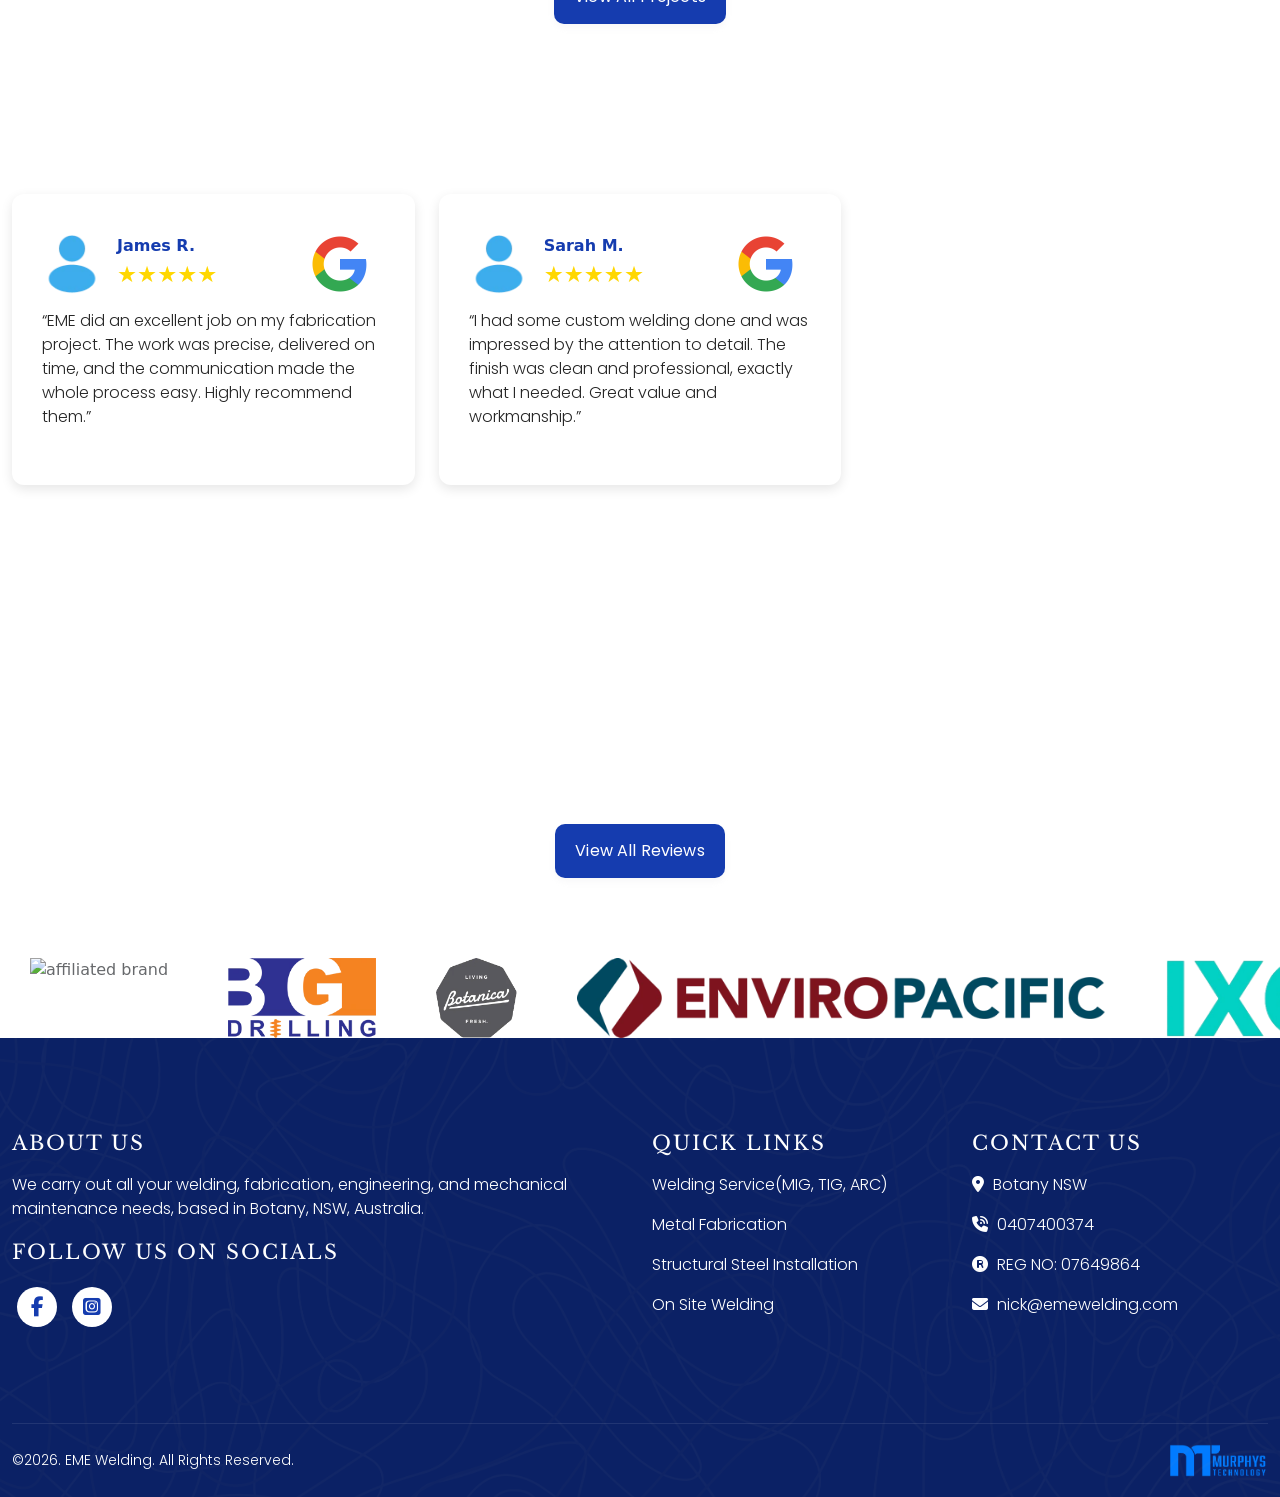
==== commit 5e4c9c7c: "Navbar update" ====
--- a/index.html
+++ b/index.html
@@ -48,187 +48,182 @@
 <body>
 
 
-
-    <!-- Preloader -->
-    <div class="preloader-bg"></div>
-    <div id="preloader">
-        <div id="preloader-status">
-            <div class="loader">
-                <span></span>
+    <!--============================
+            NAV BANNER
+  ==============================-->
+    <div class="nb-banner" id="nbBanner">
+        <div class="nb-banner-inner">
+            <div class="nb-banner-left">
+                <a href="tel:0407400374">
+                    <i class="fa-solid fa-phone"></i> 0407 400 374
+                </a>
+                <div class="nb-banner-div"></div>
+                <a href="mailto:info@emewelding.com.au">
+                    <i class="fa-solid fa-envelope"></i> info@emewelding.com.au
+                </a>
+                <div class="nb-banner-div"></div>
+                <div class="nb-banner-hours">
+                    <i class="fa-solid fa-clock"></i> Mon – Fri &nbsp;7:00 AM – 3:30 PM
+                </div>
+            </div>
+            <div class="nb-banner-right">
+                <a href="https://www.facebook.com/emewelding/" aria-label="Facebook" target="_blank">
+                    <i class="fa-brands fa-facebook-f"></i>
+                </a>
+                <a href="https://www.instagram.com/emewelding/" aria-label="Instagram" target="_blank">
+                    <i class="fa-brands fa-instagram"></i>
+                </a>
             </div>
         </div>
     </div>
-
-
-
-
-
-
-
-    <!--============================
-            NAV BANNER 
-  ==============================-->
-
-    <div class="nav-banner py-2 px-3">
-        <div class="container">
-            <div class="row ">
-
-                <div class="col-md-6 col-lg-3 nav-banner-item">
-                    <a href="tel:0407400374"> <i class="fa-solid fa-phone"></i> 0407400374 </a>
-                </div>
-
-                <div class="col-md-6 col-lg-3 nav-banner-item">
-                    <a href="mailto:nick@emewelding.com"> <i class="fa-solid fa-envelope"></i> nick@emewelding.com </a>
-                </div>
-
-                <div class="col-lg-4 nav-banner-item d-none d-lg-block">
-                    <div> <i class="fa-solid fa-clock"></i> Mon - Fri : 7:00 AM - 3:30 PM</div>
-                </div>
-
-                <div class="col-lg-2 nav-banner-social d-none d-lg-block">
-                    <div class="nav-banner-item">
-                        <a href="https://www.facebook.com/emewelding/" aria-label="Visit our Facebook page">
-                            <i class="fa-brands fa-facebook"></i>
-                        </a>
-                        <a href="https://www.instagram.com/emewelding/" aria-label="Visit our instagram page"><i
-                                class="fa-brands fa-square-instagram"></i></a>
-                    </div>
-                </div>
+    <!--============================
+            NAV BANNER
+  ==============================-->
+
+
+
+
+
+
+
+
+
+
+
+
+
+    <!--============================
+            NAVIGATION BAR
+  ==============================-->
+
+    <!-- Sidebar overlay backdrop -->
+    <div class="nb-sidebar" id="nbSidebar" aria-hidden="true">
+        <div class="nb-backdrop" id="nbBackdrop"></div>
+        <div class="nb-panel" role="dialog" aria-modal="true" aria-label="Navigation menu">
+
+            <!-- Dark header -->
+            <div class="nb-panel-head">
+                <a href="index.html" class="nb-logo">
+                    <img src="img/logo/logo.webp" alt="EME Welding Logo" style="width:38px;border-radius:6px;"
+                        onerror="this.style.display='none'">
+                </a>
+                <button class="nb-panel-close" id="nbClose" aria-label="Close menu">
+                    <i class="fa-solid fa-xmark"></i>
+                </button>
+            </div>
+
+            <!-- Nav links -->
+            <ul class="nb-snav">
+                <li><a href="index.html" class="nb-active">Home</a></li>
+                <li><a href="about.html">About</a></li>
+                <li>
+                    <button class="nb-stoggle" id="nbServicesToggle" aria-expanded="false">
+                        Services <i class="fa-solid fa-angle-down"></i>
+                    </button>
+                    <ul class="nb-submenu" id="nbServicesMenu">
+                        <li><a href="welding-service.html">Welding Service (MIG, TIG, ARC)</a></li>
+                        <li><a href="metal-fabrication.html">Metal Fabrication</a></li>
+                        <li><a href="structural-steeel-installation.html">Structural Steel Installation</a></li>
+                        <li><a href="pipe-instrument-fitting.html">Pipe &amp; Instrument Fitting</a></li>
+                        <li><a href="project-management.html">Project Management</a></li>
+                        <li><a href="on-site-welding.html">On-Site Welding</a></li>
+                        <li><a href="custom-fabrication.html">Custom Fabrication</a></li>
+                        <li><a href="electrofusion-welding.html">Electrofusion Welding</a></li>
+                        <li><a href="shaft-laser-alignment.html">Shaft Laser Alignment</a></li>
+                    </ul>
+                </li>
+                <li><a href="project.html">Projects</a></li>
+                <li><a href="review.html">Reviews</a></li>
+                <li><a href="contact.html">Contact Us</a></li>
+            </ul>
+
+            <!-- Footer with contacts + CTA -->
+            <div class="nb-panel-foot">
+                <div class="nb-foot-contacts">
+                    <a href="tel:0407400374"><i class="fa-solid fa-phone"></i> 0407 400 374</a>
+                    <a href="mailto:info@emewelding.com.au"><i class="fa-solid fa-envelope"></i>
+                        info@emewelding.com.au</a>
+                    <a href="#"><i class="fa-solid fa-clock"></i> Mon – Fri &nbsp;7:00 AM – 3:30 PM</a>
+                </div>
+                <a href="contact.html" class="button-2">
+                    Get a Free Quote
+                </a>
             </div>
         </div>
     </div>
 
-    <!--============================
-            NAV BANNER 
-  ==============================-->
-
-
-
-
-
-
-
-
-
-
-
-
-
-    <!--============================
-            NAVIGATION BAR 
-  ==============================-->
-
-    <nav class="navbar navbar-expand-lg">
-        <div class="container">
-
-
-            <!-- Logo -->
-            <div class="logo-wrapper">
-                <a class="logo" href="index.html">
-                    <img src="img/logo/logo.webp" class="logo-img img-fluid" alt="EME Welding Logo" />
+
+
+
+    <!-- Sticky navbar wrapper -->
+    <div class="nb-wrapper">
+        <nav class="nb-navbar" id="nbNavbar">
+            <div class="nb-inner">
+
+                <!-- Logo -->
+                <a href="index.html" class="nb-logo">
+                    <img src="img/logo/logo.webp" alt="EME Welding Logo" onerror="this.style.display='none'">
                 </a>
-            </div>
-
-            <!-- Button -->
-            <button class="navbar-toggler" type="button" data-bs-toggle="collapse" data-bs-target="#navbar"
-                aria-controls="navbar" aria-expanded="false" aria-label="Toggle navigation">
-                <span class="navbar-toggler-icon"><i class="fa-solid fa-bars"></i></span>
-            </button>
-
-
-            <!-- Menu -->
-            <div class="collapse navbar-collapse" id="navbar">
-                <ul class="navbar-nav ms-auto">
-                    <li class="nav-item">
-                        <a class="nav-link active" href="index.html">Home</a>
-                    </li>
-
-                    <li class="nav-item">
-                        <a class="nav-link" href="about.html">About</a>
-                    </li>
-
-
-                    <li class="nav-item dropdown">
-                        <a class="nav-link dropdown-toggle" href="#" role="button" data-bs-toggle="dropdown"
-                            aria-expanded="false">Services <i class="fa-solid fa-angle-down"></i></a>
-
-                        <ul class="dropdown-menu">
-
-                            <li>
-                                <a href="welding-service.html" class="dropdown-item"><span>Welding Service (MIG,
-                                        TIG, ARC)</span></a>
-                            </li>
-
-                            <li>
-                                <a href="metal-fabrication.html" class="dropdown-item"><span>Metal
-                                        Fabrication</span></a>
-                            </li>
-
-                            <li>
-                                <a href="structural-steeel-installation.html" class="dropdown-item"><span>Structural
-                                        Steel
-                                        Installation</span></a>
-                            </li>
-
-                            <li>
-                                <a href="pipe-instrument-fitting.html" class="dropdown-item"><span>Pipe &amp; Instrument
-                                        Fitting</span></a>
-                            </li>
-
-                            <li>
-                                <a href="project-management.html" class="dropdown-item"><span>Project
-                                        Managament</span></a>
-                            </li>
-
-                            <li>
-                                <a href="on-site-welding.html" class="dropdown-item"><span>On-Site Welding</span></a>
-                            </li>
-
-                            <li>
-                                <a href="custom-fabrication.html" class="dropdown-item"><span>Custom
-                                        Fabrication</span></a>
-                            </li>
-
-                            <li>
-                                <a href="electrofusion-welding.html" class="dropdown-item"><span>Electrofusion
-                                        Welding</span></a>
-                            </li>
-
-                            <li>
-                                <a href="shaft-laser-alignment.html" class="dropdown-item"><span>Shaft Laser
-                                        Alignment</span></a>
-                            </li>
-
+
+                <!-- Desktop links -->
+                <ul class="nb-links">
+                    <li><a href="index.html" class="nb-active">Home</a></li>
+                    <li><a href="about.html">About</a></li>
+                    <li>
+                        <a href="#">Services <i class="fa-solid fa-angle-down"></i></a>
+                        <ul class="nb-dropdown">
+                            <li><a href="welding-service.html">Welding Service (MIG, TIG, ARC)</a></li>
+                            <li><a href="metal-fabrication.html">Metal Fabrication</a></li>
+                            <li><a href="structural-steeel-installation.html">Structural Steel Installation</a></li>
+                            <li><a href="pipe-instrument-fitting.html">Pipe &amp; Instrument Fitting</a></li>
+                            <li><a href="project-management.html">Project Management</a></li>
+                            <li><a href="on-site-welding.html">On-Site Welding</a></li>
+                            <li><a href="custom-fabrication.html">Custom Fabrication</a></li>
+                            <li><a href="electrofusion-welding.html">Electrofusion Welding</a></li>
+                            <li><a href="shaft-laser-alignment.html">Shaft Laser Alignment</a></li>
                         </ul>
                     </li>
-
-                    <li class="nav-item">
-                        <a class="nav-link" href="project.html">Projects</a>
-                    </li>
-
-                    <li class="nav-item">
-                        <a class="nav-link" href="review.html">Reviews</a>
-                    </li>
-
-
-                    <li class="nav-item">
-                        <a class="nav-link" href="contact.html">Contact Us</a>
-                    </li>
-
-                    <li class="nav-item d-none d-lg-block">
-                        <a href="contact.html" class="button-2 "> Get a free quote </a>
-                    </li>
-
-
+                    <li><a href="project.html">Projects</a></li>
+                    <li><a href="review.html">Reviews</a></li>
+                    <li><a href="contact.html">Contact Us</a></li>
                 </ul>
-            </div>
-
-        </div>
-    </nav>
-
-    <!--============================
-            NAVIGATION BAR 
-  ==============================-->
+
+                <!-- Desktop CTA -->
+                <div class="nb-cta">
+                    <a href="contact.html" class="button-2">
+                        Get a Free Quote
+                    </a>
+                </div>
+
+                <!-- Hamburger (mobile only) -->
+                <button class="nb-hamburger" id="nbHamburger" aria-label="Open menu" aria-expanded="false">
+                    <span></span><span></span><span></span>
+                </button>
+
+            </div>
+        </nav>
+    </div>
+
+    <!--============================
+            NAVIGATION BAR
+  ==============================-->
+
+
+
+
+
+
+
+
+
+
+
+
+
+
+
+
+
 
 
 
@@ -352,15 +347,15 @@
                     <div class="intro-txt animate-bottom">
 
                         <p>
-                            At EME Welding, we bring together precision, reliability, and craftsmanship to
-                            deliver welding and fabrication services that stand the test of time. Based in Matraville,
-                            Sydney, our team has been supporting local businesses and construction projects since 2015
-                            with tailored solutions that combine modern techniques and traditional skill.
+                            At EME Welding, we bring together precision, reliability, and craftsmanship to deliver
+                            welding and fabrication services that stand the test of time. Based in Matraville, Sydney,
+                            our team has been supporting local businesses and construction projects since 2015 with
+                            tailored solutions that combine modern techniques with traditional skill.
                         </p>
                         <p>
                             From custom metal fabrication to mechanical maintenance and engineering support, we focus on
-                            providing cost‑effective results without compromising quality. With free estimations,
-                            transparent communication, and a commitment to client satisfaction, Eme Welding has become a
+                            providing cost‑effective results without compromising quality. With free estimates,
+                            transparent communication, and a commitment to client satisfaction, EME Welding has become a
                             trusted partner for industries across Botany and greater Sydney.
                         </p>
 
@@ -430,7 +425,7 @@
                         </div>
                         <div class="features-card-content">
                             <h3>cost effective</h3>
-                            <p>We do our services in the best value we can afford. Its cost effective.</p>
+                            <p>We provide our services at the best value possible. They are cost‑effective.</p>
                         </div>
                     </div>
                 </div>
@@ -443,7 +438,7 @@
                         </div>
                         <div class="features-card-content">
                             <h3>free estimation</h3>
-                            <p>We do the estimation for you without any charge not even hidden.</p>
+                            <p>We provide free estimates for you, with no hidden charges.</p>
                         </div>
                     </div>
                 </div>
@@ -456,7 +451,7 @@
                         </div>
                         <div class="features-card-content">
                             <h3>customer satisfaction</h3>
-                            <p>Clients satisfaction is our main motto. We do our best for your satisfation.</p>
+                            <p>Client satisfaction is our primary goal. We do our best to ensure your satisfaction.</p>
                         </div>
                     </div>
                 </div>
@@ -469,7 +464,7 @@
                         </div>
                         <div class="features-card-content">
                             <h3>Experts Staffs</h3>
-                            <p>Our workers are professional and know how to handle every minor things.</p>
+                            <p>Our workers are professional and know how to handle every minor detail.</p>
                         </div>
                     </div>
                 </div>
@@ -535,12 +530,11 @@
                         </div>
                         <div class="service-card-body">
                             <p>
-                                At EME Welding, we deliver professional MIG, TIG, and ARC welding services
-                                designed for strength, precision, and durability. From fast and efficient MIG joins to
-                                clean TIG finishes and heavy‑duty ARC applications, our expert team ensures every
-                                project meets Australian standards while providing reliable solutions for fabrication,
-                                construction, and repair.
-
+                                Welding services at EME Welding are built on precision, safety, and durability. Serving
+                                industrial, commercial, and construction projects across Botany, NSW, our certified
+                                welders deliver on‑site and workshop solutions that meet strict Australian standards.
+                                From structural steel to custom fabrication, we combine advanced techniques with quality
+                                materials to achieve strong, reliable results that stand the test of time. 
                             </p>
                             <a href="welding-service.html"> Read More..</a>
 
@@ -564,12 +558,11 @@
                         </div>
                         <div class="service-card-body">
                             <p>
-                                At EME Welding, we provide professional metal fabrication services that
-                                deliver precision, strength, and durability for industrial, commercial, and construction
-                                projects. Our team works with steel, stainless steel, and aluminum to create tailored
-                                solutions that meet Australian standards, using advanced techniques and quality
-                                materials. Focused on efficiency and reliability, we deliver results built to last and
-                                support long‑term performance.
+                                We provide professional metal fabrication services that deliver precision, strength, and
+                                durability for industrial, commercial, and construction projects. Our team works with
+                                steel, stainless steel, and aluminum to create tailored solutions that meet Australian
+                                standards, using advanced techniques and quality materials. Focused on efficiency and
+                                reliability, we deliver results built to last and support long‑term performance.
                             </p>
                             <a href="metal-fabrication.html"> Read More..</a>
                         </div>
@@ -589,11 +582,11 @@
                         </div>
                         <div class="service-card-body">
                             <p>
-                                At EME Welding, we deliver reliable structural steel installation services
-                                that ensure strength, safety, and precision for industrial, commercial, and construction
-                                projects. Our skilled team provides durable steel frameworks built to Australian
-                                standards, combining quality materials with efficient techniques to create long‑lasting
-                                structures that support secure and cost‑effective results.
+                                We deliver reliable structural steel installation services that ensure strength, safety,
+                                and precision for industrial, commercial, and construction projects. Our skilled team
+                                provides durable steel frameworks built to Australian standards, combining quality
+                                materials with efficient techniques to create long‑lasting structures that support
+                                secure and cost‑effective results.
                             </p>
                             <a href="structural-steeel-installation.html"> Read More..</a>
                         </div>
@@ -615,12 +608,12 @@
                         </div>
                         <div class="service-card-body">
                             <p>
-                                At EME Welding, we provide expert pipe and instrument fitting services that
-                                ensure accuracy, safety, and reliability across industrial, commercial, and construction
-                                projects. Our skilled team specializes in installing and maintaining piping systems and
-                                instrumentation with precision, using quality materials and advanced techniques to meet
-                                Australian standards. With a focus on efficiency and durability, we deliver solutions
-                                that support seamless operations and long‑lasting performance.
+                                Delivering precise pipe and instrument fitting services, EME Welding ensures safety,
+                                accuracy, and reliability across industrial, commercial, and construction projects.
+                                Based in Botany, NSW, our experienced team installs and maintains piping systems and
+                                instrumentation to strict Australian standards. Using quality materials and efficient
+                                techniques, we achieve durable, long‑lasting results that keep operations seamless and
+                                cost‑effective.
                             </p>
                             <a href="pipe-instrument-fitting.html"> Read More..</a>
                         </div>
@@ -641,13 +634,13 @@
                         </div>
                         <div class="service-card-body">
                             <p>
-                                At EME Welding, we offer professional project management services that ensure
-                                efficiency, safety, and quality across industrial, commercial, and construction
-                                projects. Our experienced team oversees every stage from planning to completion,
-                                coordinating resources, schedules, and compliance with Australian standards. With a
-                                focus on clear communication and reliable execution, we deliver cost‑effective solutions
-                                that keep projects on track and built to last.
-                            </p>
+                                EME Welding delivers professional project management services designed to keep
+                                industrial, commercial, and construction projects efficient, safe, and on schedule. From
+                                initial planning through to completion, our experienced team coordinates resources,
+                                manages timelines, and ensures full compliance with Australian standards. With clear
+                                communication and reliable execution at every stage, we provide cost‑effective solutions
+                                that keep projects on track, built to last, and aligned with long‑term performance
+                                goals. </p>
                             <a href="project-management.html"> Read More..</a>
                         </div>
                     </div>
@@ -667,11 +660,12 @@
                         </div>
                         <div class="service-card-body">
                             <p>
-                                At EME Welding, we deliver precise pipe and instrument fitting services that
-                                ensure safety, accuracy, and reliability across industrial, commercial, and construction
-                                projects. Our experienced team installs and maintains piping systems and instrumentation
-                                to Australian standards, using quality materials and efficient techniques to achieve
-                                durable, long‑lasting results that support seamless operations.
+                                On‑site welding services from EME Welding deliver strength, precision, and reliability
+                                directly where your project needs it most. Serving industrial, commercial, and
+                                construction sites across Botany, NSW, our qualified team provides mobile welding
+                                solutions that meet strict Australian standards. By combining advanced techniques with
+                                quality materials, we ensure durable results that minimize downtime, enhance safety, and
+                                keep operations running smoothly and cost‑effectively.
                             </p>
                             <a href="on-site-welding.html"> Read More..</a>
                         </div>
@@ -692,12 +686,12 @@
                         </div>
                         <div class="service-card-body">
                             <p>
-                                At EME Welding, we provide expert custom fabrication services that deliver
-                                precision, strength, and flexibility for industrial, commercial, and specialized
-                                projects. Our skilled team works with steel, stainless steel, and aluminum to create
-                                tailored solutions that meet Australian standards, combining advanced techniques with
-                                quality materials. With a focus on durability and efficiency, we ensure every custom
-                                fabrication project achieves reliable, long‑lasting results.
+                                Custom fabrication services from EME Welding deliver precision, strength, and
+                                flexibility for industrial, commercial, and specialized projects. Operating from Botany,
+                                NSW, our skilled team works with steel, stainless steel, and aluminum to create tailored
+                                solutions that meet strict Australian standards. By combining advanced techniques with
+                                premium materials, we ensure every fabrication project achieves durable, efficient, and
+                                long‑lasting results that support reliable performance across diverse applications.
                             </p>
                             <a href="custom-fabrication.html"> Read More..</a>
                         </div>
@@ -742,9 +736,10 @@
                         </div>
                         <div class="service-card-body">
                             <p>
-                                At EME Welding, our Shaft Laser Alignment service ensures your machinery runs smoother,
-                                safer, and more efficiently. Using advanced laser technology, we precisely align
-                                rotating shafts to reduce vibration, minimize wear, and extend equipment life.
+                                Precision in machinery starts with proper shaft alignment. At EME Welding, our Shaft
+                                Laser Alignment service ensures equipment runs smoother, safer, and more efficiently.
+                                Using advanced laser technology, our specialists align rotating shafts with accuracy to
+                                reduce vibration, minimize wear, and extend the life of critical components.
                             </p>
                             <a href="shaft-laser-alignment.html"> Read More..</a>
                         </div>
@@ -1265,8 +1260,8 @@
                         <div class="item">
                             <h3>About Us</h3>
                             <p class="pe-4">
-                                We carry out all your welding, fabrication, engineering and mechanical maintenance needs
-                                Based in Botany, NSW, Australia
+                                We carry out all your welding, fabrication, engineering, and mechanical maintenance
+                                needs, based in Botany, NSW, Australia.
                             </p>
 
                             <h3>Follow us on Socials</h3>
--- a/css/style.css
+++ b/css/style.css
@@ -1,6 +1,6 @@
 /* ======= Typography style ======= */
 :root {
-  --primary-blue: #13FFFF;
+  --primary-blue: #0f1923;
   --secondary-blue: #153CAF;
   --text-gray: #67696c;
   --bg-color: #FAFAF7;
@@ -8,11 +8,30 @@
   --soft-white: #F9F9F9;
   --black: #252525;
   --white: #FFFFFF;
+  --nb-steel: #3a4a5c;
+  --nb-border: #e2e0dc;
+
 
   /* font */
   --font-body: "Poppins", sans-serif;
   --font-head: "Libre Baskerville", serif;
 
+
+  --nb-banner-h: 40px;
+  --nb-nav-h: 80px;
+  --nb-ease: cubic-bezier(0.4, 0, 0.2, 1);
+  --nb-sidebar-w: 350px;
+
+}
+
+
+
+
+/* ── Reset only inside our navbar scope ── */
+.nb-banner *,
+.nb-navbar *,
+.nb-sidebar * {
+  box-sizing: border-box;
 }
 
 
@@ -393,691 +412,743 @@
 
 
 
-
-
-/* ===============================
-       Nav-banner style 
-============================== */
-
-.nav-banner {
-  color: var(--text-gray);
-  background-color: var(--white);
-  font-size: clamp(8px, 3vw, 12px);
-  text-align: left;
-  font-weight: 400;
-  font-size: 16px;
-  border-bottom: 1px solid var(--light-gray);
-}
-
-
-.nav-banner .row {
-  padding: 5px 0px;
-  margin: 0px;
-}
-
-
-.nav-banner .row i {
-  font-size: 16px;
+/* ════════════════════════════════
+           TOP BANNER
+        ════════════════════════════════ */
+.nb-banner {
+  background: rgb(6, 6, 65);
+  height: var(--nb-banner-h);
+  display: flex;
+  align-items: center;
+  overflow: hidden;
+  transition: height 0.28s var(--nb-ease), opacity 0.28s var(--nb-ease);
+  font-family: 'Poppins', sans-serif;
+}
+
+.nb-banner.nb-hidden {
+  height: 0;
+  opacity: 0;
+  pointer-events: none;
+}
+
+.nb-banner-inner {
+  width: 100%;
+  max-width: 1400px;
+  margin: 0 auto;
+  padding: 0 32px;
+  display: flex;
+  align-items: center;
+  justify-content: space-between;
+}
+
+.nb-banner-left {
+  display: flex;
+  align-items: center;
+  gap: 24px;
+}
+
+.nb-banner-left a,
+.nb-banner-hours {
+  display: inline-flex;
+  align-items: center;
+  gap: 7px;
+  font-size: 12px;
+  font-weight: 500;
+  color: var(--bg-color);
+  letter-spacing: 0.02em;
+  text-decoration: none;
+  transition: color 0.2s;
+  white-space: nowrap;
+}
+
+.nb-banner-left a:hover {
+  color: #fff;
+}
+
+.nb-banner-left i,
+.nb-banner-hours i {
   color: var(--secondary-blue);
-  margin-right: 10px;
-}
-
-
-.nav-banner-item {
-  display: flex;
-  flex-direction: row;
+  font-size: 15px;
+}
+
+.nb-banner-div {
+  width: 1px;
+  height: 14px;
+  background: rgba(255, 255, 255, 0.15);
+}
+
+.nb-banner-right {
+  display: flex;
+  align-items: center;
+  gap: 6px;
+}
+
+.nb-banner-right a {
+  width: 26px;
+  height: 26px;
+  display: inline-flex;
+  align-items: center;
   justify-content: center;
-  align-items: center;
-}
-
-.nav-banner-social {
-  align-items: center;
-}
-
-.nav-banner-social a {
-  margin-right: 30px;
-}
-
-/* =======================
-    Nav-banner style 
- ======================= */
-
-
-
-
-
-
-
-
-
-
-
-
-
-
-
-
-
-
-
-
-
-
-
-
-
-
-
-
-
-
-
-/* ========================
-     Navbar style
-=========================== */
-
-.navbar {
-  position: relative;
-  left: 0;
+  border-radius: 4px;
+  color: var(--bg-color);
+  font-size: 12px;
+  text-decoration: none;
+  transition: color 0.2s, background 0.2s;
+}
+
+.nb-banner-right i {
+  color: var(--soft-white);
+  font-size: 15px;
+}
+
+.nb-banner-right a:hover {
+  color: #fff;
+}
+
+/* ════════════════════════════════
+           TOP BANNER
+        ════════════════════════════════ */
+
+
+
+
+
+
+
+
+
+
+
+
+
+
+
+
+
+
+
+
+
+
+
+
+
+
+
+
+/* ════════════════════════════════
+           STICKY WRAPPER
+  ════════════════════════════════ */
+.nb-wrapper {
+  position: sticky;
+  top: 0;
+  z-index: 900;
   width: 100%;
+  height: 100px;
+}
+
+
+
+/* ════════════════════════════════
+           MAIN NAVBAR
+════════════════════════════════ */
+.nb-navbar {
   background: var(--white);
-  z-index: 99;
-  padding: 0;
+  height: var(--nb-nav-h);
+  display: flex;
+  align-items: center;
+  box-shadow: none;
+  transition: height 0.28s var(--nb-ease), box-shadow 0.28s var(--nb-ease);
+  font-family: 'Poppins', sans-serif;
   height: 100px;
-  border-bottom: 1px solid rgba(255, 255, 255, 0.2);
-  box-shadow: 0px 5px 15px rgb(15 36 84 / 5%);
-
-}
-
-
-.navbar .container {
-  border: none;
-}
-
-.logo .logo-img {
+
+}
+
+.nb-navbar.nb-scrolled {
+  height: 100px;
+  box-shadow: 0 4px 24px rgba(15, 25, 35, 0.09);
+
+  position: fixed;
+  top: 0;
+  width: 100%;
+}
+
+.nb-inner {
+  width: 100%;
+  max-width: 1400px;
+  margin: 0 auto;
+  padding: 0 32px;
+  display: flex;
+  align-items: center;
+  height: 100%;
+}
+
+/* ── Logo ── */
+.nb-logo {
+  display: flex;
+  align-items: center;
+  gap: 10px;
+  text-decoration: none;
+  flex-shrink: 0;
+  margin-right: 36px;
+}
+
+.nb-logo img {
   width: 80px;
   height: auto;
   display: block;
-}
-
-.nav-scroll .container {
+  transition: transform 0.25s var(--nb-ease);
+}
+
+.nb-logo:hover img {
+  transform: scale(1.04);
+}
+
+
+/* ── Desktop links ── */
+.nb-links {
+  display: flex;
+  align-items: center;
+  gap: 2px;
+  list-style: none;
+  margin: 0;
+  padding: 0;
+  flex: 1;
+  height: 100%;
+}
+
+.nb-links>li {
+  position: relative;
+  height: 100%;
+  display: flex;
+  align-items: center;
+}
+
+.nb-links>li>a {
+  display: flex;
+  align-items: center;
+  gap: 10px;
+  padding: 8px 13px;
+  font-size: 16px;
+  font-weight: 400;
+  letter-spacing: 0.04em;
+  text-transform: uppercase;
+  color: var(--nb-steel);
+  border-radius: 10px;
+  text-decoration: none;
+  transition: color 0.22s, background 0.22s;
+  white-space: nowrap;
+  position: relative;
+}
+
+/* underline indicator */
+.nb-links>li>a::after {
+  content: '';
+  position: absolute;
+  bottom: -1px;
+  left: 13px;
+  right: 13px;
+  height: 2.5px;
+  border-radius: 50px;
+  background: var(--secondary-blue);
+  transform: scaleX(0);
+  transform-origin: left;
+  transition: transform 0.25s var(--nb-ease);
+  border-radius: 1px;
+}
+
+.nb-links>li>a i {
+  font-size: 13px;
+  transition: transform 0.22s;
+}
+
+.nb-links>li>a:hover,
+.nb-links>li>a.nb-active {
+  color: var(--secondary-blue);
+  background: rgba(21, 60, 175, 0.05);
+}
+
+.nb-links>li>a:hover::after,
+.nb-links>li>a.nb-active::after {
+  transform: scaleX(1);
+}
+
+.nb-links>li:hover>a i {
+  transform: rotate(-180deg);
+}
+
+
+
+
+
+.service-active {
+  color: var(--secondary-blue);
+  background: rgba(21, 60, 175, 0.05);
+}
+
+.nb-links>li>a.service-active::after {
+  transform: scaleX(1);
+}
+
+
+
+
+
+
+
+
+
+
+
+
+/* hover bridge */
+.nb-links>li::before {
+  content: '';
+  position: absolute;
+  left: 0;
+  right: 0;
+  top: 100%;
+  height: 14px;
+  z-index: 1;
+}
+
+/* ── Dropdown ── */
+.nb-dropdown {
+  position: absolute;
+  top: calc(100% + 12px);
+  left: 50%;
+  transform: translateX(-50%) translateY(-6px);
+  background: var(--white);
+  border-radius: 12px;
+  padding: 20px 10px;
+  min-width: 280px;
+  box-shadow: 0 20px 50px rgba(15, 25, 35, 0.12);
+  opacity: 0;
+  visibility: hidden;
+  pointer-events: none;
+  transition: opacity 0.22s var(--nb-ease), transform 0.22s var(--nb-ease), visibility 0.22s;
+  list-style: none;
+  margin: 0;
+  z-index: 500;
+}
+
+
+
+.nb-links>li:hover .nb-dropdown {
+  opacity: 1;
+  visibility: visible;
+  pointer-events: auto;
+  transform: translateX(-50%) translateY(0);
+}
+
+.nb-dropdown li a {
+  display: flex;
+  align-items: center;
+  gap: 9px;
+  padding: 9px 14px;
+  font-size: 14px;
+  font-weight: 400;
+  color: var(--nb-steel);
+  border-radius: 8px;
+  text-decoration: none;
+  transition: color 0.18s, background 0.18s;
+}
+
+.nb-dropdown li a::before {
+  content: '';
+  width: 4px;
+  height: 4px;
+  border-radius: 50%;
+  background: var(--nb-border);
+  flex-shrink: 0;
+  transition: background 0.18s;
+}
+
+.nb-dropdown li a:hover {
+  color: var(--secondary-blue);
+  background: rgba(21, 60, 175, 0.05);
+}
+
+.nb-dropdown li a:hover::before {
+  background: var(--secondary-blue);
+}
+
+
+
+/* Active */
+.nb-dropdown li .nb-active {
+  color: var(--secondary-blue);
+  background: rgba(21, 60, 175, 0.05);
+}
+
+.nb-dropdown li .nb-active::before {
+  background: var(--secondary-blue);
+}
+
+
+
+
+
+/* ── Hamburger ── */
+.nb-hamburger {
+  display: none;
+  flex-direction: column;
+  justify-content: center;
+  gap: 5px;
+  width: 42px;
+  height: 42px;
+  background: none;
+  border: 2px solid var(--secondary-blue);
+  border-radius: 8px;
+  cursor: pointer;
+  padding: 10px;
+  margin-left: auto;
+  flex-shrink: 0;
+  transition: border-color 0.22s, background 0.22s;
+}
+
+
+.nb-hamburger span {
+  display: block;
+  height: 3px;
+  background: var(--secondary-blue);
+  border-radius: 2px;
+  transform-origin: center;
+}
+
+.nb-hamburger span:nth-child(2) {
+  width: 75%;
+}
+
+
+
+
+
+/* ════════════════════════════════
+           SIDEBAR DRAWER  (slides from LEFT)
+        ════════════════════════════════ */
+.nb-sidebar {
+  position: fixed;
+  inset: 0;
+  z-index: 9999;
+  pointer-events: none;
+  font-family: 'Poppins', sans-serif;
+}
+
+.nb-backdrop {
+  position: absolute;
+  inset: 0;
+  background: rgba(15, 25, 35, 0.55);
+  opacity: 0;
+  transition: opacity 0.35s var(--nb-ease);
+  backdrop-filter: blur(3px);
+  -webkit-backdrop-filter: blur(3px);
+
+}
+
+.nb-panel {
+  position: absolute;
+  top: 0;
+  left: 0;
+  width: var(--nb-sidebar-w);
+  max-width: 92vw;
+  height: 100%;
+  background: var(--white);
+  transform: translateX(-100%);
+  transition: transform 0.38s cubic-bezier(0.4, 0, 0.2, 1);
+  display: flex;
+  flex-direction: column;
+  overflow-y: auto;
+  overflow-x: hidden;
+  box-shadow: 4px 0 32px rgba(15, 25, 35, 0.18);
+
+}
+
+.nb-sidebar.nb-open {
+  pointer-events: auto;
+}
+
+.nb-sidebar.nb-open .nb-backdrop {
+  opacity: 1;
+}
+
+.nb-sidebar.nb-open .nb-panel {
+  transform: translateX(0);
+}
+
+/* sidebar header */
+.nb-panel-head {
+  display: flex;
+  align-items: center;
+  justify-content: space-between;
+  padding: 18px 20px;
+  border-bottom: 1px solid rgba(255, 255, 255, 0.1);
+  background: var(--secondary-blue);
+  flex-shrink: 0;
+}
+
+.nb-panel-head .nb-logo {
+  margin-right: 0;
+}
+
+
+
+.nb-panel-close {
+  width: 36px;
+  height: 36px;
+  display: flex;
+  align-items: center;
+  justify-content: center;
+  background: rgba(255, 255, 255, 0.08);
+  border: 1px solid rgba(255, 255, 255, 0.15);
+  border-radius: 8px;
+  font-size: 15px;
+  color: var(--white);
+  cursor: pointer;
+  transition: background 0.2s, color 0.2s, border-color 0.2s;
+  flex-shrink: 0;
+}
+
+
+
+
+/* sidebar nav */
+.nb-snav {
+  flex: 1;
+  padding: 10px 0;
+  list-style: none;
+  margin: 0;
+}
+
+.nb-snav>li {
+  border-bottom: 1px solid rgba(0, 0, 0, 0.1);
+  position: relative;
+}
+
+.nb-snav>li>a,
+.nb-snav>li>button.nb-stoggle {
+  display: flex;
+  align-items: center;
+  justify-content: space-between;
+  width: 100%;
+  padding: 14px 20px;
+  font-size: 14px;
+  font-weight: 400;
+  letter-spacing: 0.06em;
+  text-transform: uppercase;
+  color: var(--secondary-blue);
+  background: none;
   border: none;
-}
-
-.navbar-toggler-icon {
-  background-image: none;
-}
-
-.navbar .navbar-toggler-icon,
-.navbar .icon-bar {
-  color: black;
-}
-
-
-.navbar .navbar-collapse .navbar-nav {
-  display: flex;
-  align-items: center;
-  padding: 10px;
-}
-
-.navbar .navbar-nav .nav-link {
-  font-weight: 600;
-  font-size: 16px;
-  color: var(--black);
-  margin: 1px;
-  -webkit-transition: all 0.4s;
-  transition: all 0.4s;
-  padding-right: 12px;
-  padding-left: 12px;
-  text-transform: uppercase;
-}
-
-
-
-
-.navbar .navbar-nav .nav-link {
-  position: relative;
-  color: var(--black);
+  cursor: pointer;
   text-decoration: none;
-  background-image: linear-gradient(currentColor, currentColor);
-  background-position: 0 100%;
-  background-repeat: no-repeat;
-  background-size: 0% 1px;
-  transition: background-size 0.3s ease;
-}
-
-.navbar .navbar-nav .nav-link:hover {
-  background-size: 100% 2px;
+  transition: background 0.18s, color 0.18s, padding-left 0.18s;
+  text-align: left;
+}
+
+/* left accent bar */
+.nb-snav>li>a::before {
+  content: '';
+  position: absolute;
+  left: 0;
+  top: 50%;
+  transform: translateY(-50%) scaleY(0);
+  width: 3px;
+  height: 55%;
+  background: var(--bg-color);
+  border-radius: 0 3px 3px 0;
+  transition: transform 0.2s var(--nb-ease);
+}
+
+.nb-snav>li>a:hover::before,
+.nb-snav>li>a.nb-active::before {
+  transform: translateY(-50%) scaleY(1);
+}
+
+.nb-snav>li>a:hover,
+.nb-snav>li>button:hover {
+  background: rgba(21, 60, 175, 0.05);
   color: var(--secondary-blue);
-}
-
-.navbar .navbar-nav .active {
-  background-size: 100% 2px;
+  padding-left: 26px;
+}
+
+.nb-snav>li>a.nb-active {
   color: var(--secondary-blue);
-  font-weight: 600;
-}
-
-.navbar .navbar-nav .active i {
+  background: rgba(21, 60, 175, 0.05);
+  padding-left: 26px;
+}
+
+
+.nb-snav>li>button.nb-active {
   color: var(--secondary-blue);
-}
-
-
-
-
-
-
-.nav-scroll {
-  background: var(--white);
+  background: rgba(21, 60, 175, 0.05);
+}
+
+.nb-stoggle i {
+  font-size: 10px;
+  color: var(--text-gray);
+  flex-shrink: 0;
+  transition: transform 0.25s var(--nb-ease), color 0.2s;
+}
+
+.nb-stoggle.nb-open {
+  color: var(--secondary-blue);
+  background: rgba(21, 60, 175, 0.05);
+  padding-left: 26px;
+}
+
+.nb-stoggle.nb-open i {
+  transform: rotate(-180deg);
+  color: var(--secondary-blue);
+}
+
+/* submenu */
+.nb-submenu {
+  list-style: none;
+  margin: 0;
   padding: 0;
-  position: fixed;
-  top: -140px;
-  left: 0;
-  width: 100%;
-  -webkit-transition: -webkit-transform 0.5s;
-  transition: -webkit-transform 0.5s;
-  transition: transform 0.5s;
-  transition: transform 0.5s, -webkit-transform 0.5s;
-  -webkit-transform: translateY(140px);
-  transform: translateY(140px);
-  border: none;
-  -webkit-box-shadow: 0px 5px 15px rgb(15 36 84 / 5%);
-  box-shadow: 0px 5px 15px rgb(15 36 84 / 5%);
-}
-
-.nav-scroll .container {
-  margin: 0px auto;
-  background: var(--white);
-}
-
-
-.nav-scroll .logo .logo-img {
-  width: 80px;
-  height: auto;
-  display: block;
-}
-
-a.logo {
-  display: block;
-  width: 80px;
-  height: auto;
-}
-
-.nav-scroll .navbar-toggler-icon,
-.nav-scroll .icon-bar {
-  color: var(--black);
-}
-
-.nav-scroll .navbar-nav .nav-link {
-  color: var(--black);
-  font-weight: 600;
-}
-
-.nav-scroll .navbar-nav .active {
-  color: var(--secondary-blue) !important;
-  font-weight: 600;
-}
-
-.nav-scroll .navbar-nav .logo {
-  padding: 15px 0;
+  max-height: 0;
+  overflow: hidden;
+  transition: max-height 0.38s cubic-bezier(0.4, 0, 0.2, 1);
+  background: #faf9f7;
+  border-top: 1px solid var(--nb-border);
+}
+
+.nb-submenu.nb-open {
+  max-height: 520px;
+}
+
+.nb-submenu li a {
+  display: flex;
+  align-items: center;
+  gap: 9px;
+  padding: 10px 20px 10px 30px;
+  font-size: 13px;
+  font-weight: 400;
+  color: var(--nb-steel);
+  text-decoration: none;
+  transition: color 0.18s, background 0.18s, padding-left 0.18s;
+}
+
+.nb-submenu li a::before {
+  content: '';
+  width: 4px;
+  height: 4px;
+  border-radius: 50%;
+  background: var(--nb-steel);
+  flex-shrink: 0;
+  transition: background 0.18s;
+}
+
+.nb-submenu li a:hover {
   color: var(--secondary-blue);
-}
-
-.nav-scroll .logo-img {
-  width: 80px;
-  margin-bottom: 0px;
-}
-
-.nav-scroll .logo-wrapper .logo {
-  display: block;
-  width: 100%;
-  position: relative;
-  color: var(--white);
-  margin-bottom: 0;
-  padding: 0;
-}
-
-
-
-
-.logo {
-  padding: 0;
-  display: block;
-}
-
-.logo-img {
-  width: 80px;
-  height: auto;
-  object-fit: contain;
-}
-
-.dropdown .nav-link i {
-  padding-left: 0px;
-  font-size: 8px;
-  color: var(--black);
-}
-
-
-
-
-.navbar .dropdown-menu {
-  background-color: var(--light-white);
-  width: fit-content !important;
-  padding: 10px 20px !important;
-  box-shadow: rgba(0, 0, 0, 0.24) 0px 3px 8px !important;
-}
-
-
-.navbar .dropdown-menu .dropdown-item {
-  font-family: "Outfit", sans-serif;
-  font-size: 15px;
-  font-weight: 400;
-  color: var(--black);
-  position: relative;
-  background-color: transparent;
-  -webkit-transition: all 0.4s;
-  -o-transition: all 0.4s;
-  transition: all 0.4s;
-  padding: 5px;
-}
-
-.navbar .dropdown-menu .dropdown-item span {
-  display: block;
-  cursor: pointer;
-  padding: 3px;
-}
-
-
-.navbar .dropdown-menu .dropdown:hover>.dropdown-item,
-.navbar .dropdown-menu .dropdown-item.active,
-.navbar .dropdown-menu .dropdown-item:hover {
-  color: var(--secondary-blue) !important;
-  font-weight: 400;
-
-}
-
-
-.navbar .dropdown-toggle::after {
-  display: none;
-
-}
-
-.navbar .dropdown-menu {
-  box-shadow: 0 16px 50px rgb(27 27 27 / 7%);
-
-}
-
-.navbar .dropdown-menu li:last-child {
-  border-bottom: none;
-}
-
-.navbar .dropdown-menu li {
-  position: relative;
-  display: block;
-  -webkit-transition: all 500ms ease;
-  transition: all 500ms ease;
-  border-bottom: 1px solid rgba(255, 255, 255, 0.02);
-}
-
-
-.navbar .dropdown-menu .dropdown-menu.pull-left {
-  top: 0;
-  left: auto;
-  right: 100%;
-}
-
-/* navbar-right */
-.navbar .navbar-right {
-  position: relative;
-  display: flex;
-  align-items: center;
-}
-
-.navbar .navbar-right .wrap {
-  position: relative;
-  display: flex;
-  align-items: center;
-  z-index: 5;
-  margin-left: 20px;
-}
-
-.navbar .navbar-right .wrap .icon {
-  position: relative;
-  display: flex;
-  align-items: center;
+  background: rgba(21, 60, 175, 0.04);
+  padding-left: 34px;
+}
+
+.nb-submenu li a:hover::before {
+  background: var(--secondary-blue);
+}
+
+
+.nb-submenu li .nb-active {
+  color: var(--secondary-blue);
+  background: rgba(21, 60, 175, 0.04);
+  padding-left: 34px;
+}
+
+.nb-submenu li .nb-active::before {
+  background: var(--secondary-blue);
+}
+
+/* sidebar footer */
+.nb-panel-foot {
+  padding: 18px 20px;
+  border-top: 1px solid var(--nb-border);
+  display: flex;
+  flex-direction: column;
+  gap: 14px;
+  flex-shrink: 0;
+  background: var(--light-gray);
+}
+
+.nb-foot-contacts {
+  display: flex;
+  flex-direction: column;
+  gap: 9px;
+}
+
+.nb-foot-contacts a {
+  display: flex;
+  align-items: center;
+  gap: 10px;
+  font-size: 12.5px;
+  font-weight: 500;
+  color: var(--nb-steel);
+  text-decoration: none;
+  transition: color 0.18s;
+}
+
+.nb-foot-contacts a:hover {
+  color: var(--secondary-blue);
+}
+
+.nb-foot-contacts i {
+  color: var(--secondary-blue);
+  width: 14px;
+  text-align: center;
+  font-size: 11px;
+  flex-shrink: 0;
+}
+
+.nb-panel-foot .nb-btn {
   justify-content: center;
-  height: 40px;
-  width: 40px;
-  background-color: transparent;
-  border-radius: 50%;
-  font-size: 16px;
-  color: var(--white);
-  -webkit-transition: all 500ms ease;
-  transition: all 500ms ease;
-  border: 1px solid rgba(255, 255, 255, 0.3);
-}
-
-.nav-scroll .navbar-right .wrap .icon {
-  color: var(--white);
-}
-
-.navbar .navbar-right .wrap .text {
-  margin-left: 5px;
-  top: 0;
-  position: relative;
-}
-
-.navbar .navbar-right .wrap .text p {
-  font-size: 12px;
-  line-height: 11px;
-  color: var(--white);
-  margin-bottom: 4px;
-}
-
-.navbar .navbar-right .wrap .text h5 {
-  font-size: 17px;
-  font-weight: 300;
-  color: var(--white);
-  margin-bottom: 0;
-}
-
-.navbar .navbar-right .wrap .text h5 a {
-  color: var(--white);
-  -webkit-transition: all 500ms ease;
-  transition: all 500ms ease;
-}
-
-
-.navbar .dropdown-menu .dropdown-item.active {
-  color: var(--secondary-blue) !important;
-  font-weight: 600 !important;
-}
-
-
-
-
-
-/* Navbar Media Query */
-@media (min-width: 992px) {
-
-  /* Make dropdown parent stable */
-  .navbar .dropdown {
-    position: relative;
-  }
-
-  .navbar .dropdown i {
-    font-size: 16px;
-    margin: 0px;
-    padding: 0px;
-    transition: all 0.3s ease;
-  }
-
-
-  /* Base dropdown state */
-  .navbar .dropdown-menu {
-    display: block;
-    opacity: 0;
-    visibility: hidden;
-    transform: translateY(12px);
-    width: 80px;
-    padding: 20px 12px;
-    border-radius: 15px;
-    border: 0;
-    background-color: var(--white);
-    transition: opacity 0.25s ease, transform 0.25s ease;
-    pointer-events: none;
-  }
-
-  /* Invisible hover bridge (IMPORTANT) */
-  .navbar .dropdown::after {
-    content: "";
-    position: absolute;
-    left: 0;
-    right: 0;
-    top: 100%;
-    height: 14px;
-  }
-
-  /* Hover open */
-  .navbar .dropdown:hover>.dropdown-menu {
-    opacity: 1;
-    visibility: visible;
-    transform: translateY(0);
-    pointer-events: auto;
-  }
-
-
-  .navbar .dropdown:hover i {
-    transform: rotate(-180deg);
-  }
-
-
-  /* Nested dropdown fix (if any) */
-  .navbar .dropdown-menu .dropdown-menu {
-    left: calc(100% + 5px);
-    top: 0;
-    transform: translateY(0);
-  }
-
-  /* Disable bootstrap click toggle on desktop */
-  .navbar .dropdown-toggle {
-    pointer-events: none;
-  }
-}
-
-
-
-
-
-
-
-
-@media screen and (max-width: 991px) {
-
-  .navbar {
-    padding: 0;
-    height: 90px;
-    background: var(--white);
-    padding: 0;
-    border-bottom: 1px solid rgba(255, 255, 255, 0.1);
-  }
-
-
-  .nav-scroll {
-    background: var(--white);
-  }
-
-  .logo-wrapper {
-    float: left;
-    padding: 5px 15px;
-    height: 90px;
-  }
-
-  .nav-scroll .logo-wrapper {
-    padding: 5px 15px;
-    background-color: transparent;
-  }
-
-  .nav-scroll .logo .logo-img {
-    width: 80px;
-  }
-
-  .navbar .logo {
-    text-align: left;
-    margin-left: 0px;
-  }
-
-  .logo-img {
-    margin-bottom: 0px;
-    width: 80px;
-    padding: 0;
-  }
-
-  .navbar button {
-    margin-right: 0px;
-    outline: none !important;
-    background: transparent;
-    margin-top: 10px;
-    border: none;
-  }
-
-  .navbar button:hover {
-    background: transparent;
-  }
-
-  .navbar button:active,
-  .navbar button:focus,
-  .navbar button:hover {
-    background: transparent;
-    outline: none;
-    color: transparent !important;
-  }
-
-  .navbar .container {
-    max-width: 100%;
-    padding: 0;
-  }
-
-  .navbar .nav-link {
-    margin: 0px auto !important;
-  }
-
-  .navbar .navbar-nav .nav-link {
-    color: var(--white);
-    border-style: none;
-    font-weight: 300;
-    padding: 3px;
-    border-radius: 0px;
-    background: transparent;
-
-  }
-
-  .navbar .navbar-nav .active {
-    color: var(--secondary-blue);
-    font-weight: 600;
-  }
-
-
-  .nav-scroll .navbar-collapse .nav-link {
-    color: var(--white) !important;
-    padding: 10px 0px;
-  }
-
-  .nav-scroll .navbar-collapse .active {
-    color: var(--secondary-blue) !important;
-    font-weight: 600 !important;
-
-  }
-
-  .navbar .dropdown-menu {
-    background-color: transparent;
-  }
-
-  .navbar .navbar-collapse .navbar-nav {
-    display: flex;
-    align-items: start;
-    padding: 60px 40px;
-    border-radius: 0px;
-    background: black;
-  }
-
-
-
-  .navbar .dropdown-menu .dropdown-item {
-    color: var(--white);
-    padding: 0px;
-    font-weight: 300;
-    line-height: 30px;
-
-  }
-
-  .navbar .dropdown-menu .dropdown-item.dropdown-toggle {
-    font-weight: 300;
-  }
-
-  .navbar .dropdown-submenu .dropdown-toggle::after {
-    right: 15px;
-    font-size: 10px;
-  }
-
-  .navbar .dropdown-submenu:hover>.dropdown-toggle::after {
-    transform: rotate(0deg);
-  }
-
-  .navbar .dropdown-submenu .dropdown-toggle.show::after {
-    transform: rotate(90deg);
-  }
-
-  .navbar .dropdown-menu {
-    border: none;
-    padding: 0;
-    border-radius: 0;
-    margin: 0;
-    background: var(--light-black);
-    box-shadow: none;
-  }
-
-  .navbar .dropdown i {
-    font-size: 16px;
-    margin: 0px;
-    padding: 0px;
-    transition: all 0.3s ease;
-  }
-
-
-  .navbar .dropdown.active i {
-    transform: rotate(-180deg);
-  }
-
-
-  .navbar .dropdown-submenu .dropdown-menu {
-    margin: 0;
-    padding: 0 0 0 20px;
-  }
-
-  .navbar .dropdown-menu li a {
-    padding: 0 10px;
-  }
-
-  .navbar .navbar-nav .nav-link {
-    padding-right: 0px;
-    padding-left: 0px;
-  }
-
-  .navbar .navbar-nav {
-    padding: 30px;
-  }
-
-  .navbar .navbar-collapse {
-    height: fit-content;
-    overflow: auto;
-    background: var(--black);
-    text-align: left;
-  }
-
-  .dropdown .nav-link i {
-    color: rgba(255, 255, 255, 0.5);
-  }
-
-  .nav-scroll .dropdown .nav-link i {
-    color: rgba(255, 255, 255, 0.5);
-  }
-
-  .nav-scroll .dropdown .nav-link.active i {
-    color: var(--secondary-blue);
-  }
-
-
-  .navbar .navbar-right {
+  padding: 13px;
+  font-size: 13px;
+}
+
+/* ════════════════════════════════
+           RESPONSIVE
+        ════════════════════════════════ */
+@media (max-width: 991px) {
+
+  .nb-links,
+  .nb-cta {
+    display: none !important;
+  }
+
+  .nb-hamburger {
+    display: flex !important;
+  }
+}
+
+@media (max-width: 600px) {
+  .nb-banner-inner {
+    padding: 0 16px;
+  }
+
+  .nb-banner-hours {
     display: none;
   }
-}
-
-/* ======= Navbar style ======= */
-
-/* ===============================
-   Mobile dropdown always visible
-   (< 992px)
-================================ */
+
+  .nb-banner-left {
+    gap: 14px;
+  }
+
+  .nb-inner {
+    padding: 0 16px;
+  }
+}
+
+
+
+
+
+
+
+
+
+
+
 
 
 
@@ -2016,13 +2087,13 @@
 .button-1 {
   background: var(--white);
   border: none;
-  padding: 15px 30px;
+  padding: 15px 20px;
   color: var(--secondary-blue);
   font-family: "Poppins", sans-serif;
   text-transform: capitalize;
   font-size: 1rem;
   font-weight: 400;
-  border-radius: 50px;
+  border-radius: 10px;
   transition: all 0.3s cubic-bezier(0.4, 0, 0.2, 1);
   box-shadow: 0 4px 6px rgba(220, 219, 225, 0.2);
   letter-spacing: 0.01em;
@@ -2045,13 +2116,13 @@
 .button-2 {
   background: var(--secondary-blue);
   border: none;
-  padding: 15px 30px;
+  padding: 15px 20px;
   color: var(--white);
   font-family: "Poppins", sans-serif;
   text-transform: capitalize;
   font-size: 1rem;
   font-weight: 400;
-  border-radius: 50px;
+  border-radius: 10px;
   transition: all 0.3s cubic-bezier(0.4, 0, 0.2, 1);
   box-shadow: 0 4px 6px rgba(220, 219, 225, 0.2);
   letter-spacing: 0.01em;
